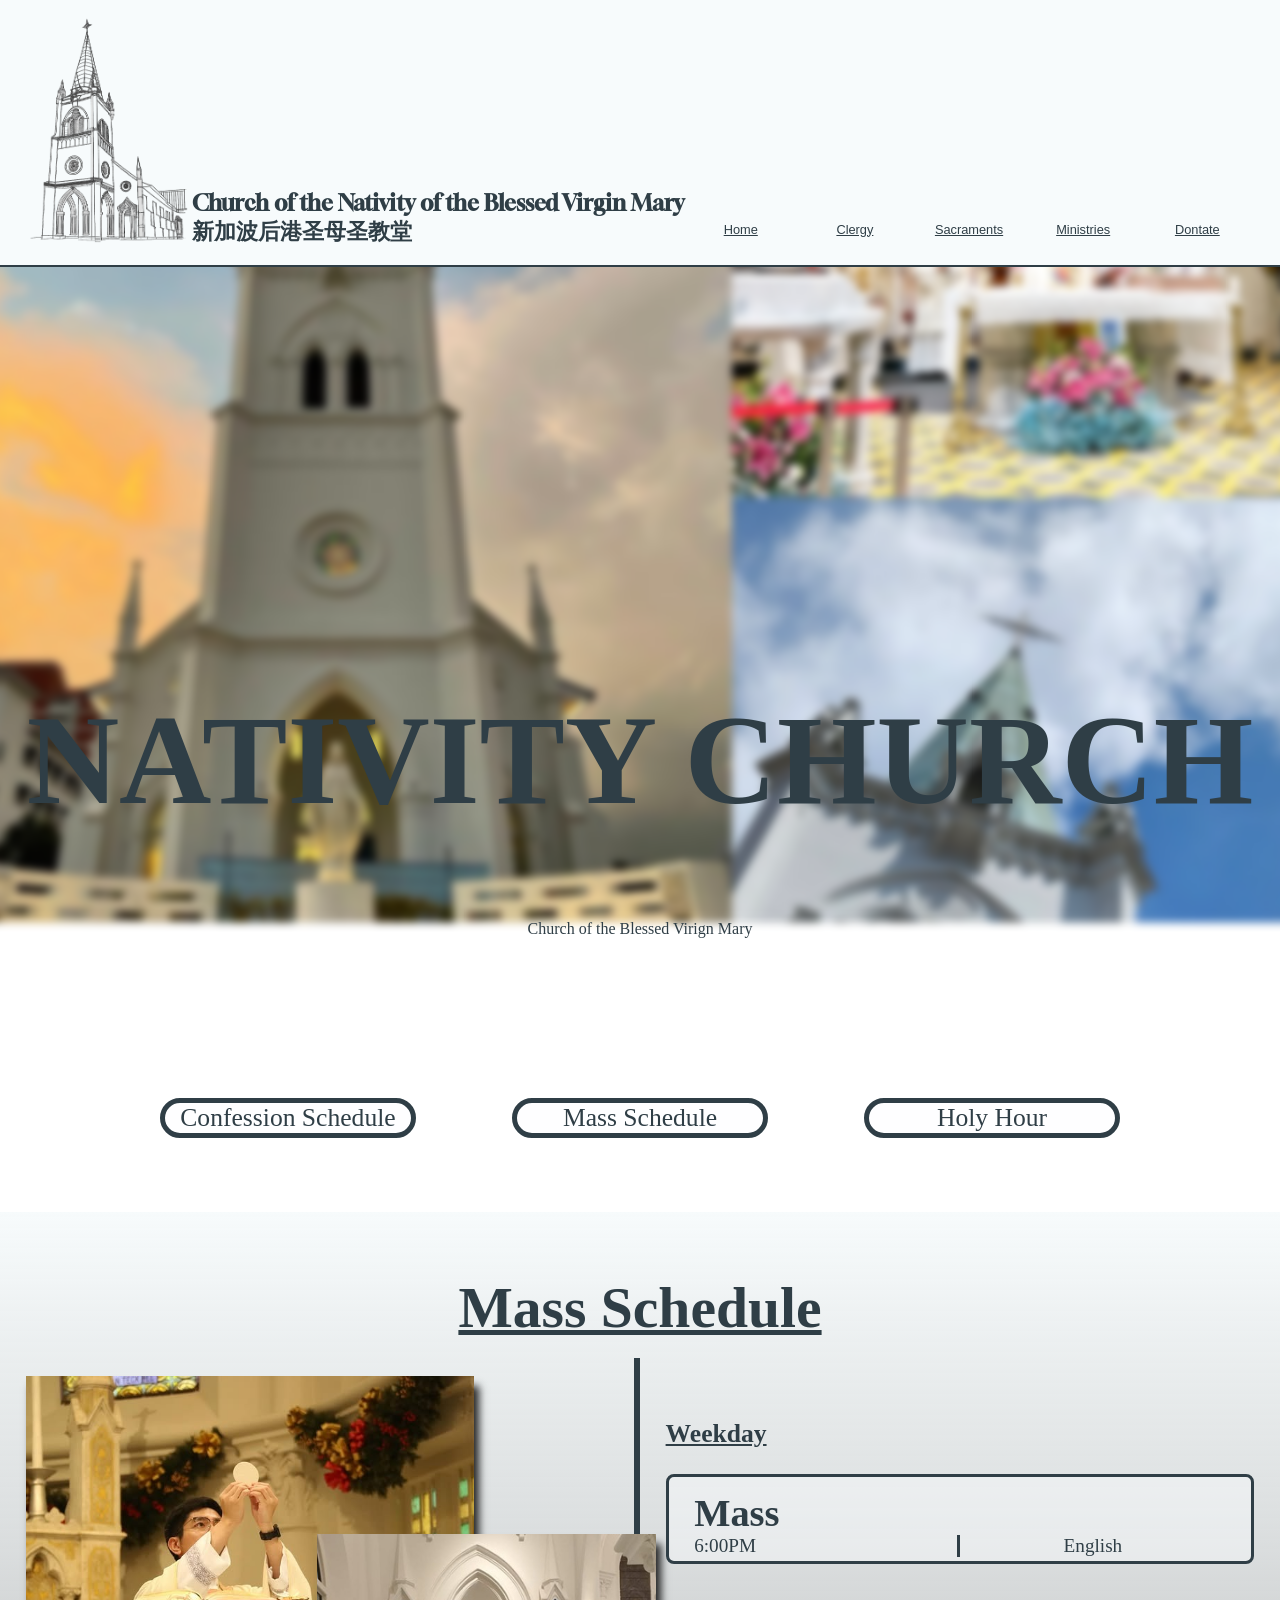
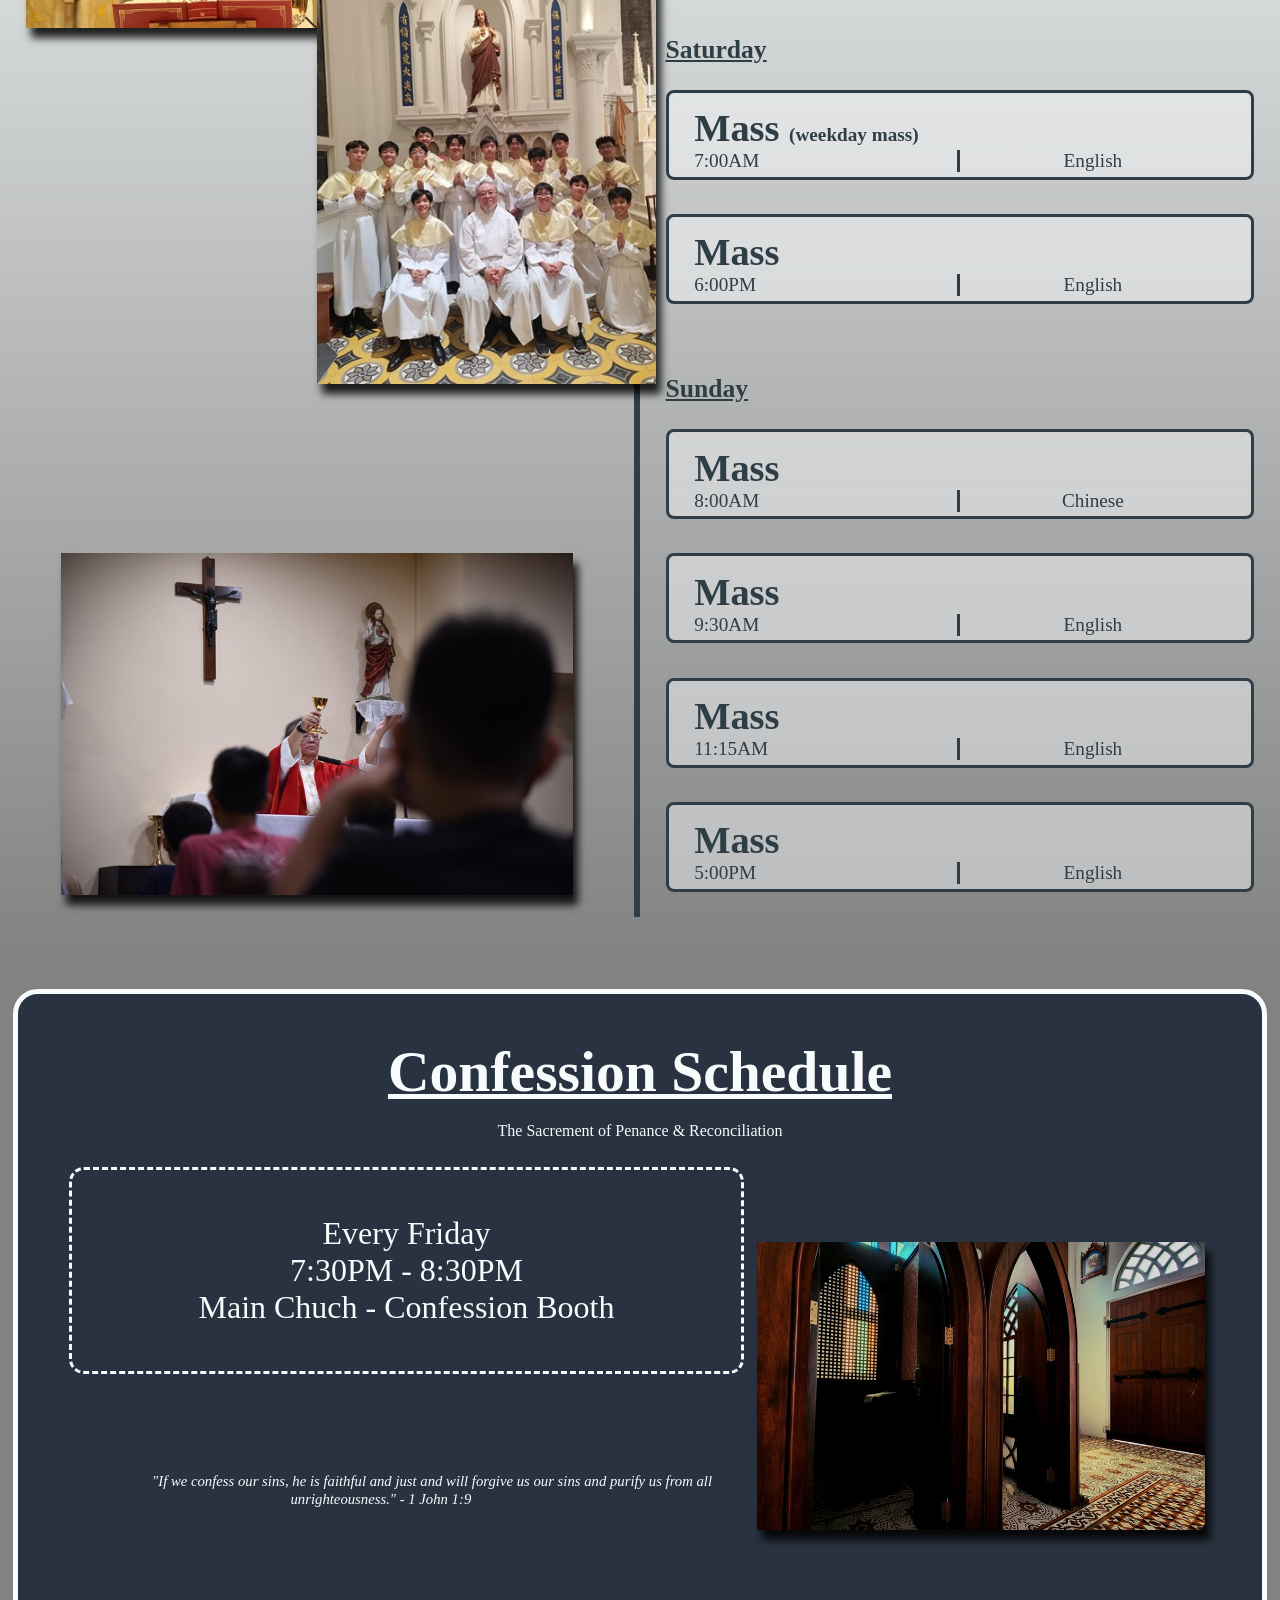
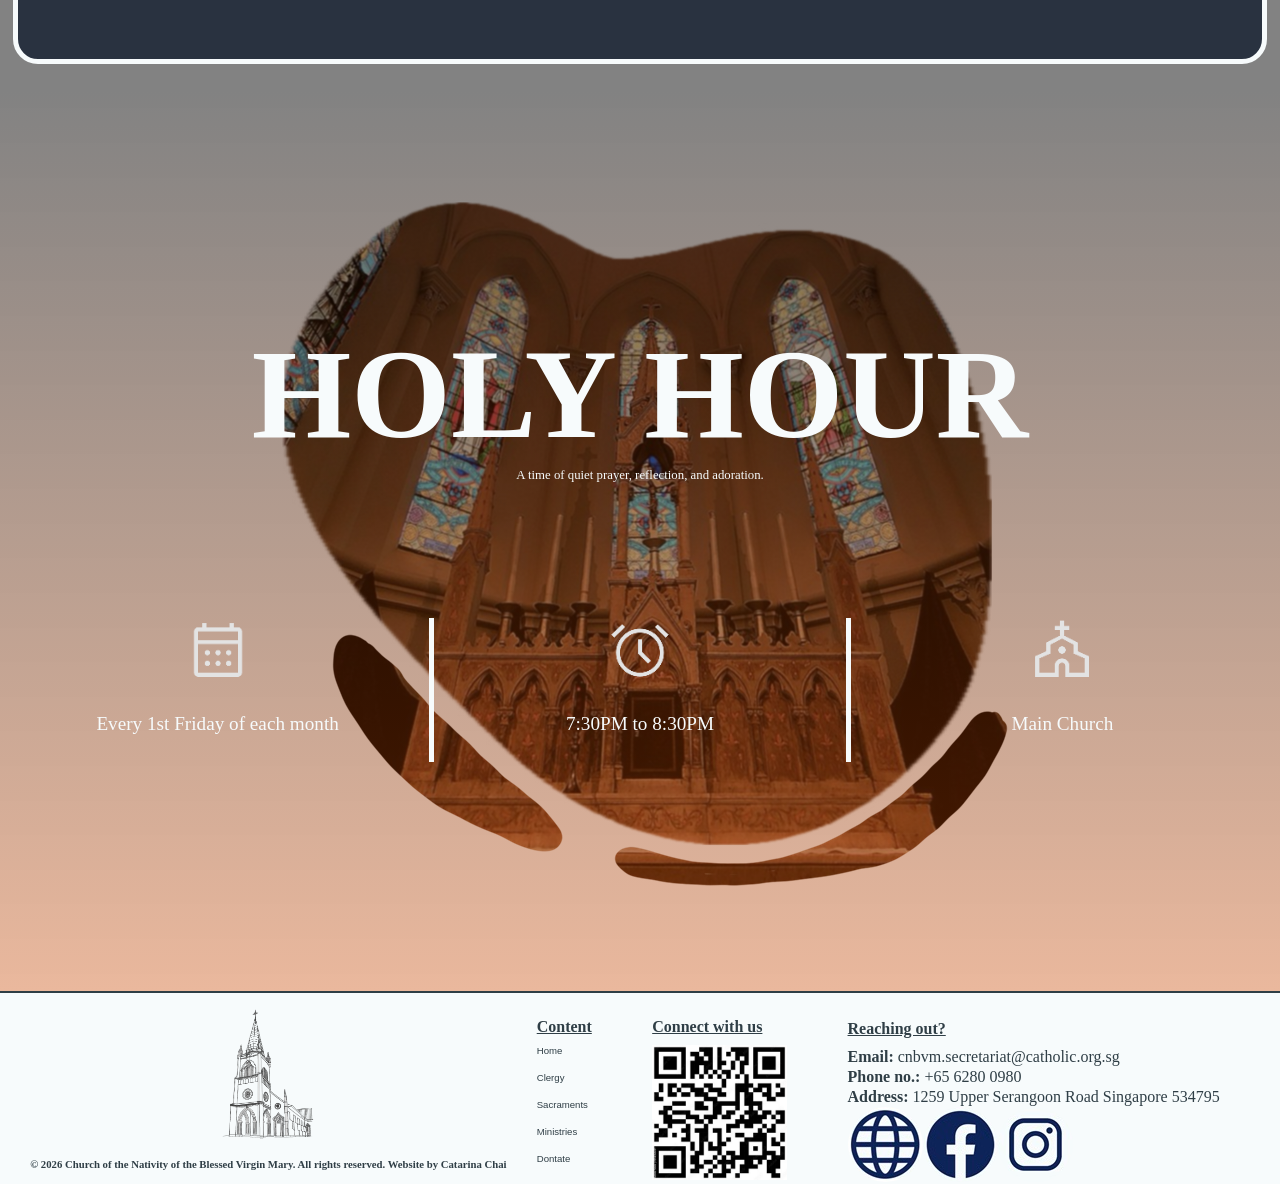
==== index.html @ 2f31486d "clergy halfway" ====
<!DOCTYPE html>
<html lang = "en">
    <head>
        <meta charset = "UTF-8">
        <meta name="viewport" content="width=device-width, intial-scale=1.0">
        <!-- the website title -->
        <title>Nativity Church</title>

        <!-- changing of website icon -->
        <link rel="icon" type="image/x-icon" href="logo/mother-mary-icon.png">

        <!-- link to external css file under css folder -->
        <link href="css/style.css" type="text/css" rel="stylesheet">

        <!-- link to external js file under js folder -->
        <script src="main.js" defer></script>
        <link rel="manifest" href="manifest.json">

        <!-- meta description -->
        <meta name="description" content="Church of the Nativity of the Blessed Virgin Mary - Information on Church Timing, Clergy, Sacrements, Ministry and more" />
    </head>

    <body class="indexpg">
        <!-- menue bar -->
        <header>
            <div id = "menu" class = "menuGrid">
                <!-- logo layout --> 
                <div>
                    <a href = "index.html">
                        <img src = "logo/nativityChurchLogo.png" alt = "logo">
                    </a>
                </div>
                <div>
                    <h1><b>
                        Church of the Nativity of the Blessed Virgin Mary</b>
                    </h1>
                    <h1><b>
                        新加波后港圣母圣教堂
                    </b></h1>
                </div>
                <!-- navigation -->
                <nav>
                    <button class = "homeBtn">
                        <a href='index.html'>Home</a>
                    </button>
                    <button class = "clergyBtn">
                        <a href='clergy.html'>Clergy</a>
                    </button>
                    <button class = "scaramentBtn">
                        <a href='scarament.html'>Sacraments</a>
                    </button>
                    <button class = "ministryBtn">
                        <a href='ministry.html'>Ministries</a>
                    </button>
                    <button class = "donateBtn">
                        <a href='donate.html'>Dontate</a>
                    </button>
                </nav>
        </header>

        <!-- content -->
        <main>
            <!-- home page -->
            <article id = "home">
                <div>
                    <h1>NATIVITY CHURCH</h1>
                    <!-- can put a short one liner here -->
                    <p>Church of the Blessed Virign Mary</p>
                    <div>
                        <a href="#confessionSch">Confession Schedule</a>
                        <a href="#massSchedule">Mass Schedule</a>
                        <a href="#holyHour">Holy Hour</a>
                    </div>
                </div>
                <!-- mass schedule -->
                <section id ="massSchedule">
                    <h1><u>Mass Schedule</u></h1>
                    <!-- images on the left -->
                    <div>
                        <div>
                            <img src="image/massSchedule_1.jpeg" alt="mass photo 1">    
                        </div>  
                        <div>
                            <img src="image/massSchedule_3.jpeg" alt="mass photo 2">    
                        </div>
                        <div>
                            <img src="image/massSchedule_2.jpeg" alt="mass photo 3">    
                        </div>
                    </div>
                    <!-- details -->
                    <div>
                        <!-- weekday detail -->
                        <h3><u>Weekday</u></h3>
                        <div id="mass">
                            <h4>Mass</h4>
                            <p>6:00PM</p>
                            <p>English</p>
                        </div>

                        <!-- satuday detail -->
                        <h3><u>Saturday</u></h3>
                        <div id="mass">
                            <h4>Mass <small> (weekday mass)</small></h4>
                            <p>7:00AM</p>
                            <p>English</p>
                        </div>
                        <div id="mass">
                            <h4>Mass</h4>
                            <p>6:00PM</p>
                            <p>English</p>
                        </div>

                        <!-- sunday detail -->                        
                        <h3><u>Sunday</u></h3>
                       <div id="mass">
                            <h4>Mass</h4>
                            <p>8:00AM</p>
                            <p>Chinese</p>
                        </div>
                        <div id="mass">
                            <h4>Mass</h4>
                            <p>9:30AM</p>
                            <p>English</p>
                        </div>
                        <div id="mass">
                            <h4>Mass</h4>
                            <p>11:15AM</p>
                            <p>English</p>
                        </div>
                        <div id="mass">
                            <h4>Mass</h4>
                            <p>5:00PM</p>
                            <p>English</p>
                        </div>
                    </div>
                </section>
                                
                <!-- confession schedule -->
                <section id = "confessionSch">
                    <div>
                        <!-- details on the left -->
                        <div>
                            <h1><u>Confession Schedule</u></h1>
                            <p>The Sacrement of Penance & Reconciliation</p>
                        </div>
                        <!-- img on the right -->
                        <div>
                            <div>
                                <p>Every Friday</p>
                                <p>7:30PM - 8:30PM</p>
                                <p>Main Chuch - Confession Booth</p>
                            </div>
                            <p><small><i>"If we confess our sins, he is faithful and just and will forgive us our sins and purify us from all unrighteousness." - 1 John 1:9</i></small></p>
                        </div>
                        <div>
                            <img src="image/confession_1.jpg" alt="image of the confession booth in the church">
                        </div>
                    </div>
                </section>

                <!-- holy hour -->
                <section id = "holyHour">
                    
                    <!-- details -->
                    <h1>HOLY HOUR</h1>
                    <p>A time of quiet prayer, reflection, and adoration.</p>
                    <div>
                        <div>
                            <img src="image/calender_icon.png" alt="calender_icon">  
                            <p>Every 1st Friday of each month</p>  
                        </div>
                        <div>
                            <img src="image/clock_icon.png" alt="clock_icon">  
                            <p>7:30PM to 8:30PM</p>
                        </div>
                        <div>
                            <img src="image/church_icon.png" alt="church_icon">  
                            <p>Main Church</p>
                        </div>
                    </div>
                    
                </section>

            </article>
        </main>


        <!-- Footer -->
        <footer>
            <div class="logo">
                <!-- nav for homescreen -->
                <button class="homeButton">
                    <img src="logo/nativityChurchLogo.png" alt="logo" title="logo">
                </button>
            </div>

            <!-- nav to other pg of the website -->
            <div>
                <h4><u>Content</u></h4>
                <nav>
                    <button class="homeBtn">Home</button>
                    <button class="clergyBtn">Clergy</button>
                    <button class="scaramentBtn">Sacraments</button>
                    <button class="ministryBtn">Ministries</button>
                    <button class="donateBtn">Dontate</button>
                </nav>
            </div>
        
            <!-- for the google form -->
            <div>
                <h4><u>Connect with us</u></h4>
                <img src="image/qrCode.jpg" alt="QR code to access website on mobile" title="qr code">
            </div>

            <div>
                <h4><u>Reaching out?</u></h4>
                <p><b>Email: </b>cnbvm.secretariat@catholic.org.sg</p>
                <p><b>Phone no.: </b>+65 6280 0980</p>
                <p><b>Address: </b>1259 Upper Serangoon Road Singapore 534795</p>
                <div>
                    <a href="https://mycatholic.sg/parish/nativityofblessedvirgin"
                    target="_blank" class="web Logo"></a>

                    <a href="https://www.facebook.com/ChurchOfTheNativityOfTheBlessedVirginMary/mentions/"
                    target="_blank" class="fb Logo"></a>

                    <a href="https://www.instagram.com/nativitychurchsg/"
                    target="_blank" class="ig Logo"></a>

                </div>
            </div>

            <h6>© 2026 Church of the Nativity of the Blessed Virgin Mary. All rights reserved. Website by Catarina Chai</h6>
        </footer>
    </body>
</html>
---- css/style.css ----
/*=======================
         fonts
=======================*/
/* place holder first */
@font-face {
    font-family: Gloock_Font;
    src: url("../font/Gloock-Regular.woff");
}

/*============================
        * & elements 
=============================*/
* {
    box-sizing: border-box;
    margin: 0px;
    padding: 0px;
    color: #2F3E46;
}

html{
    scroll-behavior: smooth;
}

/* make sure no horizontal over fill */
html, body{
    max-width: 100%;
}

body{
    background-color:transparent;
}

button{
    background-color: transparent;
    border:none;
}

img {
    box-shadow: 5px 10px 8px rgba(0, 0, 0, 0.85);
}

/* ======================
            menus
========================*/
.menuGrid{
    display: grid;
    grid-template-columns: repeat(2,auto) 3fr;
    max-height: min-content;
    padding: 2vh 2vw;
    background-color:#F7FBFC;
    border-bottom: 2px solid #2F3E46;
}

/* logo */
.menuGrid div:nth-child(1){
    display: flex;
    align-items: center;
    justify-content: space-evenly;
}

.menuGrid img{
    max-height: 25vh;
    width: auto;
    box-shadow: none;
}

/* name */
.menuGrid div:nth-child(2){
    display: flex;
    flex-direction: column;
    justify-content: flex-end   ;
}

.menuGrid div:nth-child(2)>*{
    text-align: left;
    font-size: 1.75vw;
    font-family: Gloock_Font;
}


/* nav bar */
.menuGrid nav{
    display: grid;
    grid-template-columns: repeat(5,1fr);
    align-items: end;
}

.menuGrid>nav>button{
    min-height: 4vh;
    width: auto;
}

.menuGrid>nav>button>a{
    font-size:1vw;
}

/* ======================
            HOME
========================*/

body.indexpg::before{
    content: "";
    position: fixed;
    inset: 0;

    background-image: url('../image/background.jpg');
    background-size: cover;
    background-attachment: fixed;
    background-repeat: no-repeat;
    background-position: center;

    filter: blur(4px);
    transform: scale(1.05);
    z-index: -1;
}

main{
    min-height: 100vh;
    background-color: transparent;
}

/*============================
            FOOTER  
=============================*/
footer {
    border-top: 2px solid #2F3E46;
    background-color: #F7FBFC;
    display: grid;
    grid-template-columns: repeat(4, auto);
    grid-template-rows: repeat(2, auto);
    max-width: 100vw;
    padding-top: 1rem;
}
footer img{
    border:none;
    box-shadow: none;
    border-radius: 0;
}

/* specific grid pos */
footer>div:nth-of-type(2) {
    grid-column: 2;
    grid-row: 1/span 2;
    text-align: left;
}

footer>div:nth-of-type(3) {
    grid-column: 3;
    grid-row: 1/span 2;
    text-align: left;
}

footer>div:nth-of-type(4) {
    grid-column: 4;
    grid-row: 1/span 2;
    text-align: left;
    display: flex;
    flex-direction: column;
    justify-content: space-evenly;
}
footer>div:nth-of-type(4)>div{
    display: flex;
    justify-content:flex-start;
}

footer>div:nth-of-type(3)>img {
    height: 15vh;
    width: auto;
}

footer>h6 {
    grid-row: 2;
    grid-column: 1;
    justify-self: center;
}

footer>.logo {
    grid-column: 1;
    grid-row: 1;
    justify-self: center;
}

footer img {
    width: 7.5vw;
}

footer nav {
    display: grid;
    grid-template-rows: repeat(5, auto);
    row-gap: 1rem;
}

footer button {
    text-align: left;
    font-size: 0.75vw;
    border: none;
    color: #2F3E46;
}

/* nav for diff page of the website*/
footer button:nth-of-type(1) {
    grid-row: 1;
}

footer button:nth-of-type(2) {
    grid-row: 2;
}

footer button:nth-of-type(3) {
    grid-row: 3;
}

footer>div>h4{
    padding: 1vh 0vw;
    font-size: 1.25vw;
}


/* ======================
         ccs tile
========================*/
.Logo {
    width: 75px;
    height: 75px;
    background-image: url('../image/socialSprites.jpg');
    background-repeat: no-repeat;
    display: inline-block;
    text-decoration: none;
    border-radius: 50%;
}

.web {
    background-position: 0 0;
}

.fb {
    background-position: -75px 0;
}

.ig {
    background-position: -150px 0;
}


/* ======================
        home article
========================*/
#home {
    background-color: transparent;
    display: grid;
    grid-template-rows: repeat(3, auto);
    gap: 0%;
}

#home>div:nth-child(1){
    min-height: 105vh;
    display: grid;
    grid-template-rows: 3fr 1fr 1fr;
    text-align: center;
    place-items: center;
}

#home>div:nth-child(1)>h1{
    text-align: center;
    align-self: self-end;
    font-size: 10vw;
}

#home>div:nth-child(1)>div{
    display: flex;
    flex-direction: row;
    justify-content: space-evenly;
    max-width: 100vw;
    min-width: 90vw;
}
#home>div:nth-child(1) a{
    font-size: 2vw;
    border:solid 5px #2F3E46;
    border-radius: 3vw;
    min-width: 20vw;
    text-decoration: none;
    background-color: #f8fafc2e;
}


#massSchedule h1, #holyHour h1, #confessionSch h1{
    grid-row: 1;
    grid-column: 1/span 2;
    text-align: center;
    max-height: fit-content;
    font-size: 4.5vw;
    padding: 2vh 2vw;
}
/* ======================
         mass schedule
========================*/
#massSchedule{
    display: grid;
    grid-template-columns: 3fr 3fr;
    grid-template-rows: min-content auto;
    min-height:150vh;
    /* background-color: #F8FAFC; */
    background-image: linear-gradient(to top,  rgba(0, 0, 0, 0.489), #F7FBFC);

    max-width: 100vw;
    padding: 5vh 0vw;
}


#massSchedule>div:nth-of-type(1){
    grid-row: 2;
    grid-column: 1;
    display: grid;
    grid-template-columns: repeat(4,1fr);
    grid-template-rows: repeat(3,auto);
    padding: 2vh 2vw;
    row-gap: 5vh;
    border-right: 6px solid #2F3E46;
}
/* images */
#massSchedule>div:nth-of-type(1)>div:nth-child(1){
    grid-row: 1/span 2;
    grid-column: 1/span 2;
}

#massSchedule>div:nth-of-type(1)>div:nth-child(2){
    grid-row: 1 / span 2;
    grid-column: 3 / span 2;
    align-self: center;
}
#massSchedule>div:nth-of-type(1)>div:nth-child(3){
    grid-row:2/span 2 ;
    grid-column: 1/span 4;
    align-self:self-end;
    justify-self: center;
}

#massSchedule>div:nth-of-type(1)>div:nth-child(1)>img{
    max-width: 35vw;
    height: auto;
}

#massSchedule>div:nth-of-type(1)>div:nth-child(2)>img{
    max-height: 50vh;
}
#massSchedule>div:nth-of-type(1)>div:nth-child(3)>img{
    max-width: 40vw;
}

/* details */
#massSchedule>div:nth-of-type(2){
    grid-row: 2;
    grid-column: 2;
    padding: 0vh 2vw;
    display: flex;
    flex-direction: column;
    justify-content: space-evenly;
}

#massSchedule h3{
    font-size: 2vw;
    padding-top: 5vh;
}

#massSchedule p{
    font-size: 1.5vw;
}

#massSchedule #mass{
    display: grid;
    grid-template-columns: repeat(2,1fr);
    grid-template-rows: min-content min-content;
    border:3px solid #2F3E46;
    border-radius: 8px;
    padding:0.5vh 2vw;
    min-height:10vh;
    align-content: end;
    margin:1vh 0vw;
    background-color: #f8fafc78;

}

#massSchedule #mass>p:nth-of-type(1){
    grid-column: 1;
    grid-row: 2;
    border-right: 3px solid #2F3E46;
}

#massSchedule #mass>p:nth-of-type(2){
    grid-column: 2;
    grid-row: 2;
    text-align: center;
}

#massSchedule #mass>p:nth-of-type(3){
    grid-column: 3;
    grid-row: 2;
    text-align: center;
}

#massSchedule #mass>h4{
    grid-column: 1/span 3;
    grid-row: 1;
    font-size: 3vw;
    align-self: end;
}
#massSchedule #mass>h4>small{
    font-size: 1.5vw;
    color: #2F3E46;
    text-decoration: none;
}


/* ======================
    confession schedule
========================*/
#confessionSch{
    min-height: 50vh;
    background-color:   rgba(0, 0, 0, 0.489);
    display: flex;
    justify-content: center;
    padding: 3vh 1vw;
}
#confessionSch>div{
    background-color: #192434d8;
    border-radius: 25px;
    min-height: 75vh;
    padding:3vh 3vw;
    display: grid;
    grid-template-rows: min-content auto;
    grid-template-columns: 3fr 2fr;
    border:5px solid #F7FBFC
}

#confessionSch>div>div:nth-of-type(2) *{
    text-align: center;
    padding: 0vh 2vw;
    color: #F7FBFC;
}
#confessionSch h1>u, #confessionSch p{
    color: #F7FBFC;
}
#confessionSch img{
    max-width: 35vw;
    width: 100%;
    height: auto;
    display: block;
}

#confessionSch>div>div:nth-of-type(1){
    grid-column: 1/span 2;
    grid-row: 1;
    align-items: center;
    text-align: center  ;
}
#confessionSch>div>div:nth-of-type(3){
    align-items: center;
    display: grid;
}

#confessionSch>div>div:nth-of-type(2){
    padding: 3vh 1vw;
    display: flex;
    flex-direction: column;
}

#confessionSch>div>div:nth-of-type(2)>div{
    border:3px dashed #F7FBFC;
    padding:5vh 0vw;
    border-radius: 15px;
}

/* the details of the confession schedule */
#confessionSch>div>div:nth-of-type(2)>div>p{
    font-size: 2.5vw;
}
/* the details of the confession schedule */
#confessionSch>div i{
    font-size: 1.15vw;
}

#confessionSch>div>div:nth-of-type(2)>p{
    align-self: center;
    margin-top: auto;
    margin-bottom: auto;
}

/* ======================
        holy hour
========================*/
#holyHour{

    background-image: 
        linear-gradient(to bottom, rgba(0, 0, 0, 0.489), #c9480263),
        url('../image/church_3.png');

    min-height:100vh;

    background-position: center;
    background-repeat: no-repeat;

    display: flex;
    flex-direction: column;   /* stack vertically */
    justify-content: center;  /* center vertically */
    align-items: center; 
}

#holyHour *{
    color: #F7FBFC;
    text-align: center;
}

#holyHour>h1{
    font-size: 10vw;
    padding: 0%;
}

#holyHour>p:nth-of-type(1){
    font-size: 1vw;
}

#holyHour>div{
    padding-top: 15vh;
    display: grid;
    grid-template-columns: repeat(3,1fr);
    width: 99vw;
}

#holyHour>div img{
    width: 5vw;
    box-shadow: none;
}

#holyHour>div>div:nth-of-type(2){
    border-left: 5px solid #F7FBFC;
    border-right: 5px solid #F7FBFC;
}

#holyHour>div p{
    font-size: 1.5vw;
    padding: 3vh;
}

/*============================
            clergy  
=============================*/

#mainParish{
    background-color: #192434;
    display: grid;
    grid-template-columns: 1fr 1fr;
    min-height: 105vh;
    padding: 5vh 2vw;
    column-gap: 3vw;
    background-image: url('../image/father_kenson.png');
    background-position: 10% center;
    background-repeat: no-repeat;
    min-height: 105vh;
    background-size: 40vw auto;
}

#mainParish *{
    color: #F7FBFC;
}

#mainParish>div{
    grid-column: 2;
    display: flex;
    flex-direction: column;
}

#mainParish h1{
    font-size: 10vw;
    border-bottom: 5px solid #F7FBFC;
}

#mainParish h2{
    padding-top: 10vh;
    padding-bottom: 2.5vh;
    font-size: 3vw;
}

#mainParish p{
    padding-top: 0.5vh;
    font-size: 1.25vw;
}

#otherParishPriests{
    background-color: #d6e6f6;
    min-width: 95vw;
    display: flex;
    justify-content: space-evenly;
    padding: 3vw 5vh;
}

#priest{
    min-height: 75vh;
    display: flex;
    flex-direction: column;
    row-gap: 1vh;
}

#priest img{
    box-shadow: none;
    max-width: 25vw;
}

#priest>p, #priest>h3{
    text-align: left;
}

#priest>h3{
    padding-top: 2.5vh 0vw;
    font-size: 2vw;
}

#priest>div>p{
    border:3px solid #192434;
    min-height: 5vh;
    padding:1vh 1vw;
}

#priest>div{
    display: flex;
    flex-direction: column;
    row-gap: 0.5vh;
}


#horizontalGallery{
    min-height: 35vh;
    background-color: #192434;
    color: #F7FBFC;
}
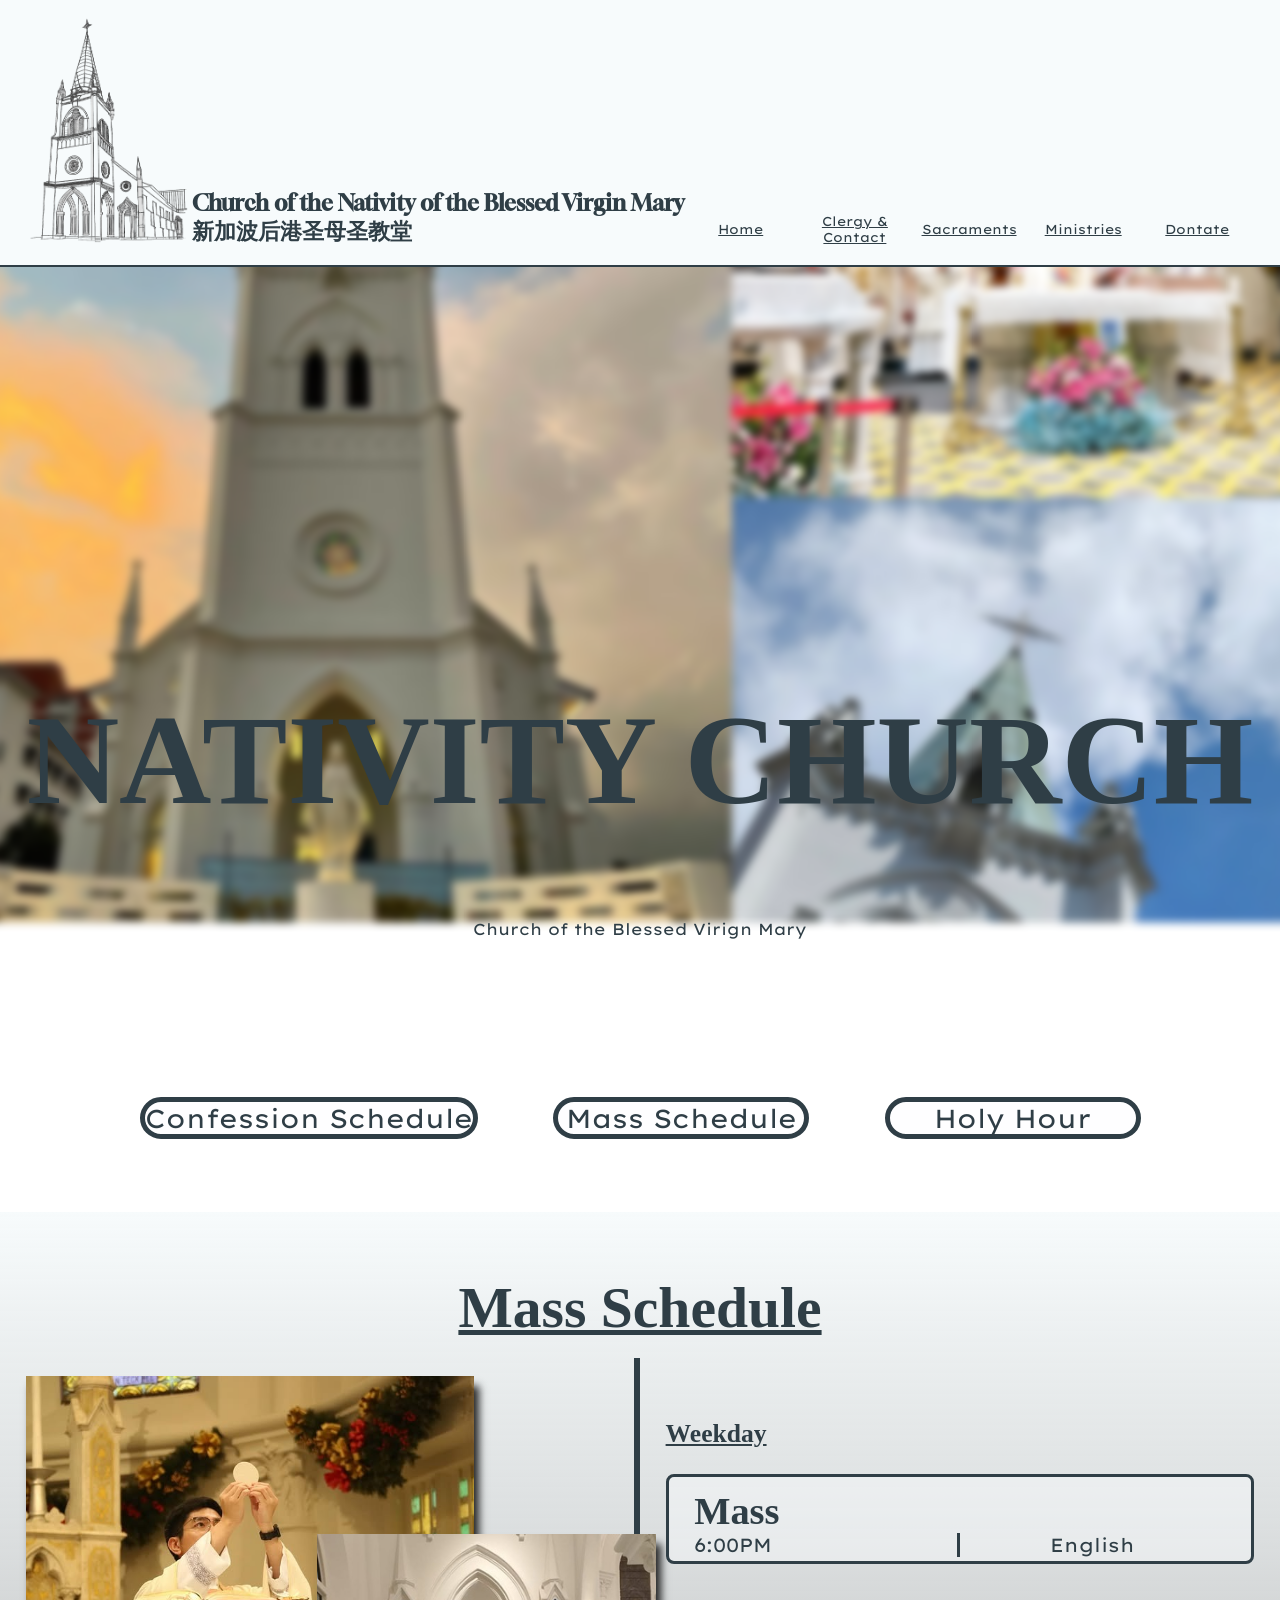
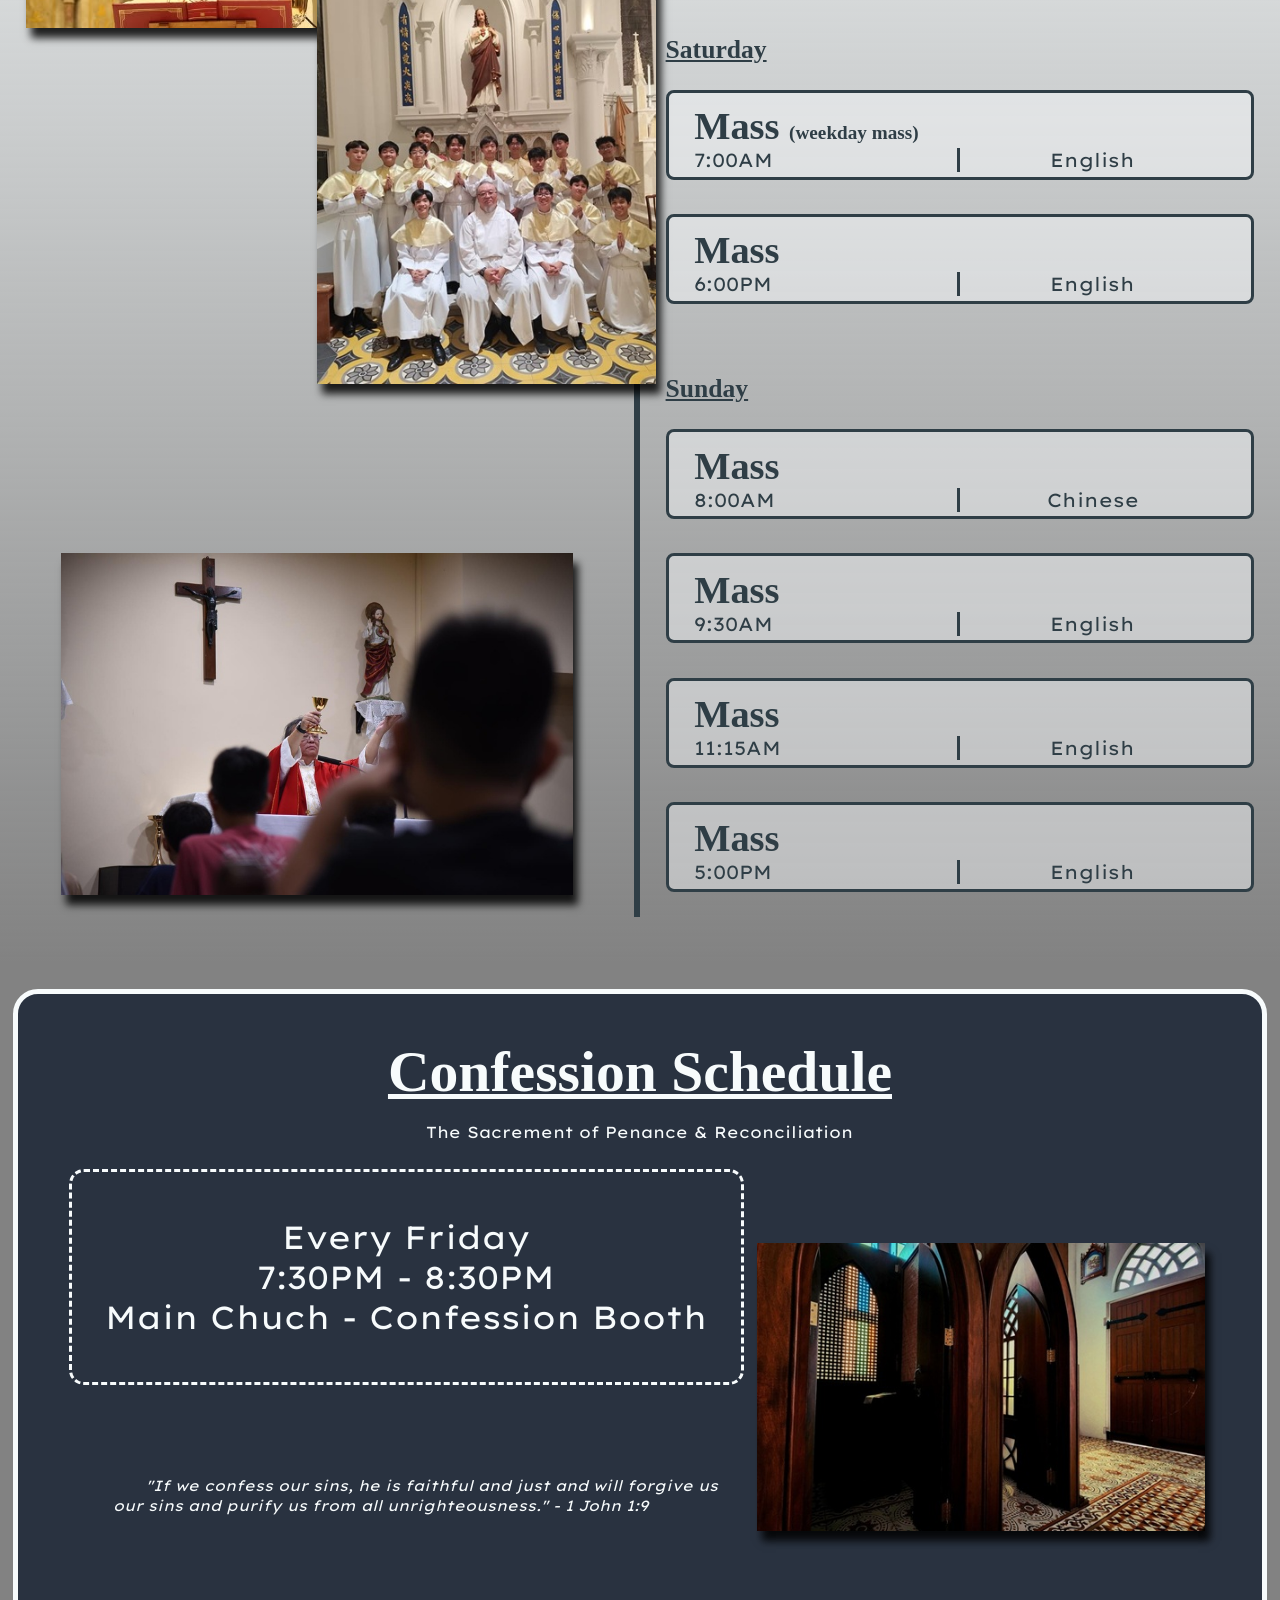
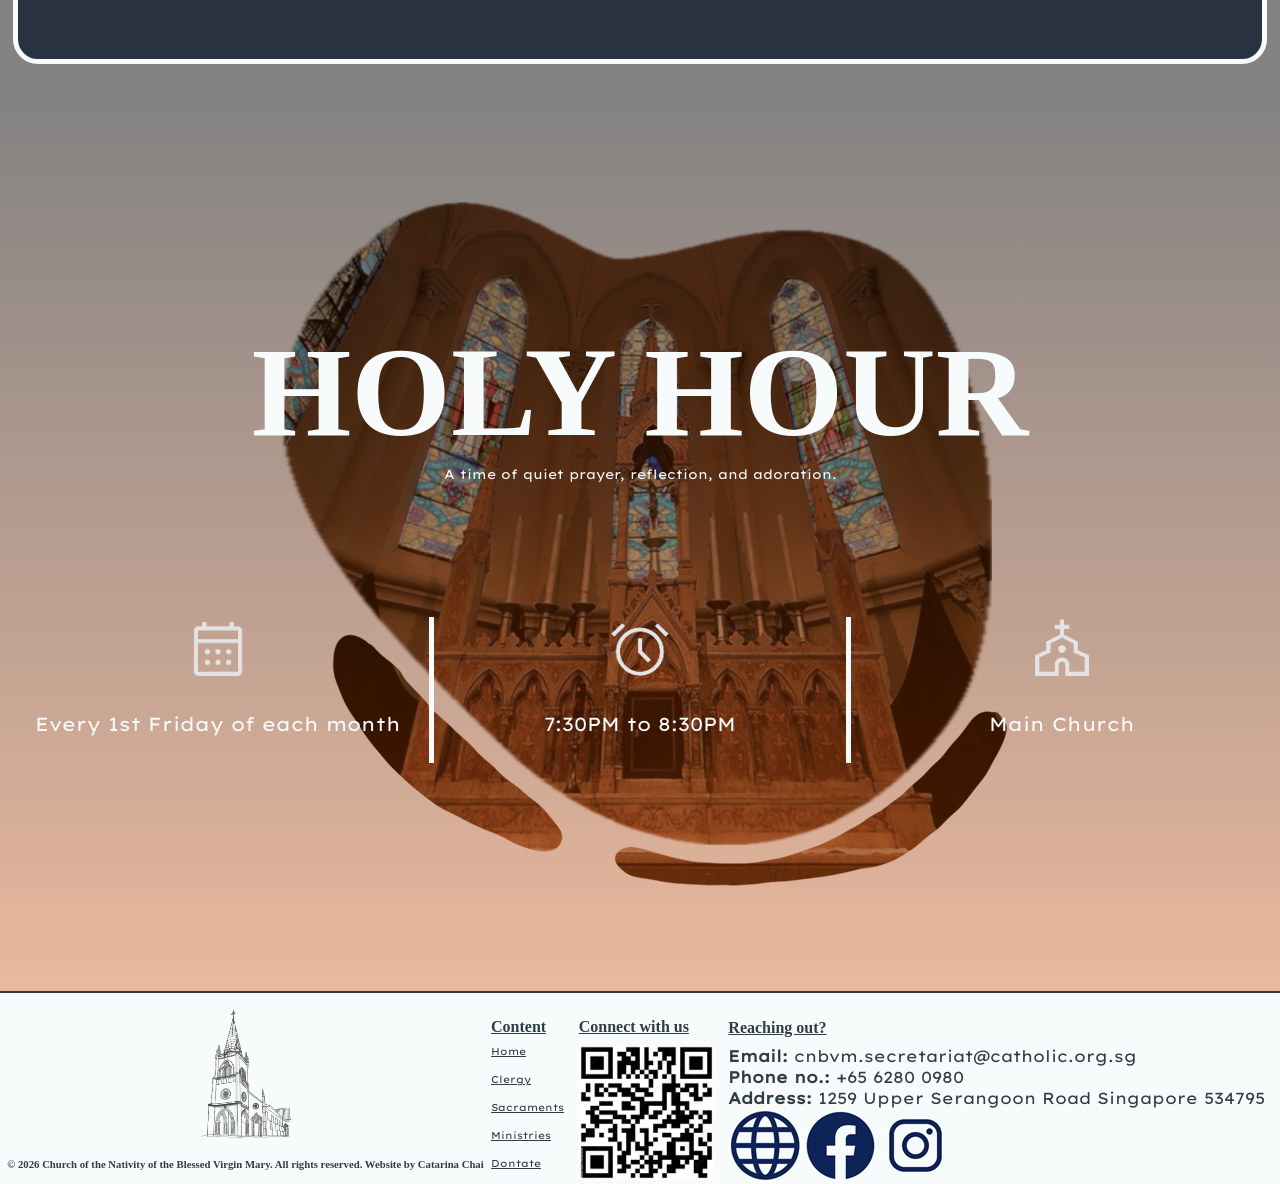
==== commit 510c2c16: "fix spelling mistakessssssssss" ====
--- a/index.html
+++ b/index.html
@@ -44,7 +44,7 @@
                         <a href='index.html'>Home</a>
                     </button>
                     <button class = "clergyBtn">
-                        <a href='clergy.html'>Clergy</a>
+                        <a href='clergy.html'>Clergy & Contact</a>
                     </button>
                     <button class = "scaramentBtn">
                         <a href='scarament.html'>Sacraments</a>
@@ -198,11 +198,11 @@
             <div>
                 <h4><u>Content</u></h4>
                 <nav>
-                    <button class="homeBtn">Home</button>
-                    <button class="clergyBtn">Clergy</button>
-                    <button class="scaramentBtn">Sacraments</button>
-                    <button class="ministryBtn">Ministries</button>
-                    <button class="donateBtn">Dontate</button>
+                    <button class="index"><a href='index.html'>Home</a></button>
+                    <button class="clergyBtn"><a href = 'clergy.html'>Clergy</a></button>
+                    <button class="scaramentBtn"><a href = 'scarament.html'>Sacraments</a></button>
+                    <button class="ministryBtn"><a href = 'ministry.html'>Ministries</a></button>
+                    <button class="donateBtn"><a href = 'donate.html'>Dontate</a></button>
                 </nav>
             </div>
         
--- a/css/style.css
+++ b/css/style.css
@@ -5,6 +5,11 @@
 @font-face {
     font-family: Gloock_Font;
     src: url("../font/Gloock-Regular.woff");
+}
+
+@font-face {
+    font-family:LexendExa_Font;
+    src: url("../font/LexendExa-VariableFont_wght.woff");
 }
 
 /*============================
@@ -37,6 +42,10 @@
 
 img {
     box-shadow: 5px 10px 8px rgba(0, 0, 0, 0.85);
+}
+
+p, a{
+    font-family: LexendExa_Font;
 }
 
 /* ======================
@@ -559,7 +568,7 @@
     background-size: 40vw auto;
 }
 
-#mainParish *{
+#mainParish *, #priest *{
     color: #F7FBFC;
 }
 
@@ -586,11 +595,15 @@
 }
 
 #otherParishPriests{
-    background-color: #d6e6f6;
+    background-color: #192434;
     min-width: 95vw;
     display: flex;
     justify-content: space-evenly;
     padding: 3vw 5vh;
+    background-image: url('../image/slanted-background.png');
+    background-position: center -10%;
+    background-repeat: no-repeat;
+    background-size: 100%;
 }
 
 #priest{
@@ -615,7 +628,7 @@
 }
 
 #priest>div>p{
-    border:3px solid #192434;
+    border:3px solid #F7FBFC;
     min-height: 5vh;
     padding:1vh 1vw;
 }
@@ -627,8 +640,70 @@
 }
 
 
-#horizontalGallery{
-    min-height: 35vh;
+#horizontalGallery {
     background-color: #192434;
     color: #F7FBFC;
+    border-top: 3px solid #F7FBFC;
+}
+
+.scrollable-Horizontal {
+    width: 100%;
+    overflow: hidden;
+}
+
+.timeline_H {
+    display: flex;
+    width: max-content;
+}
+
+.scrollable-Horizontal img {
+    height: 30vh;
+    display: block;
+    flex-shrink: 0;
+}
+
+
+/*============================
+            sacrament  
+=============================*/
+.sacramentMenue{
+    display: grid;
+    min-height: 105vh;
+    background: linear-gradient(rgba(255, 232, 167, 0.45), rgba(255, 199, 167, 0.45)),
+    url('../image/baby-baptisim.jpg');
+    background-size: inherit;
+    background-position: center center;
+    grid-template-rows: repeat(3,auto);
+}
+.sacramentMenue *{
+    text-align: center;
+}
+
+.sacramentMenue h1{
+    font-size: 12.5vw;
+    align-self: flex-end;
+}
+
+.sacramentMenue p{
+    padding:1vh;
+    font-size:1.5vw;
+}
+
+.sacramentMenue>div{
+    display: grid;
+    grid-template-columns: 1fr;
+    grid-template-rows: repeat(2,1fr);
+    padding: 1vw 1vh;
+}
+
+.sacramentMenue>div>div:nth-of-type(1), .sacramentMenue>div>div:nth-of-type(2){
+    display: flex;
+    justify-content: space-evenly;
+}
+
+.sacramentMenue a{
+    font-size: 2.5vw;
+    text-decoration: none;
+    width: 30vw;
+    align-self: center;
 }
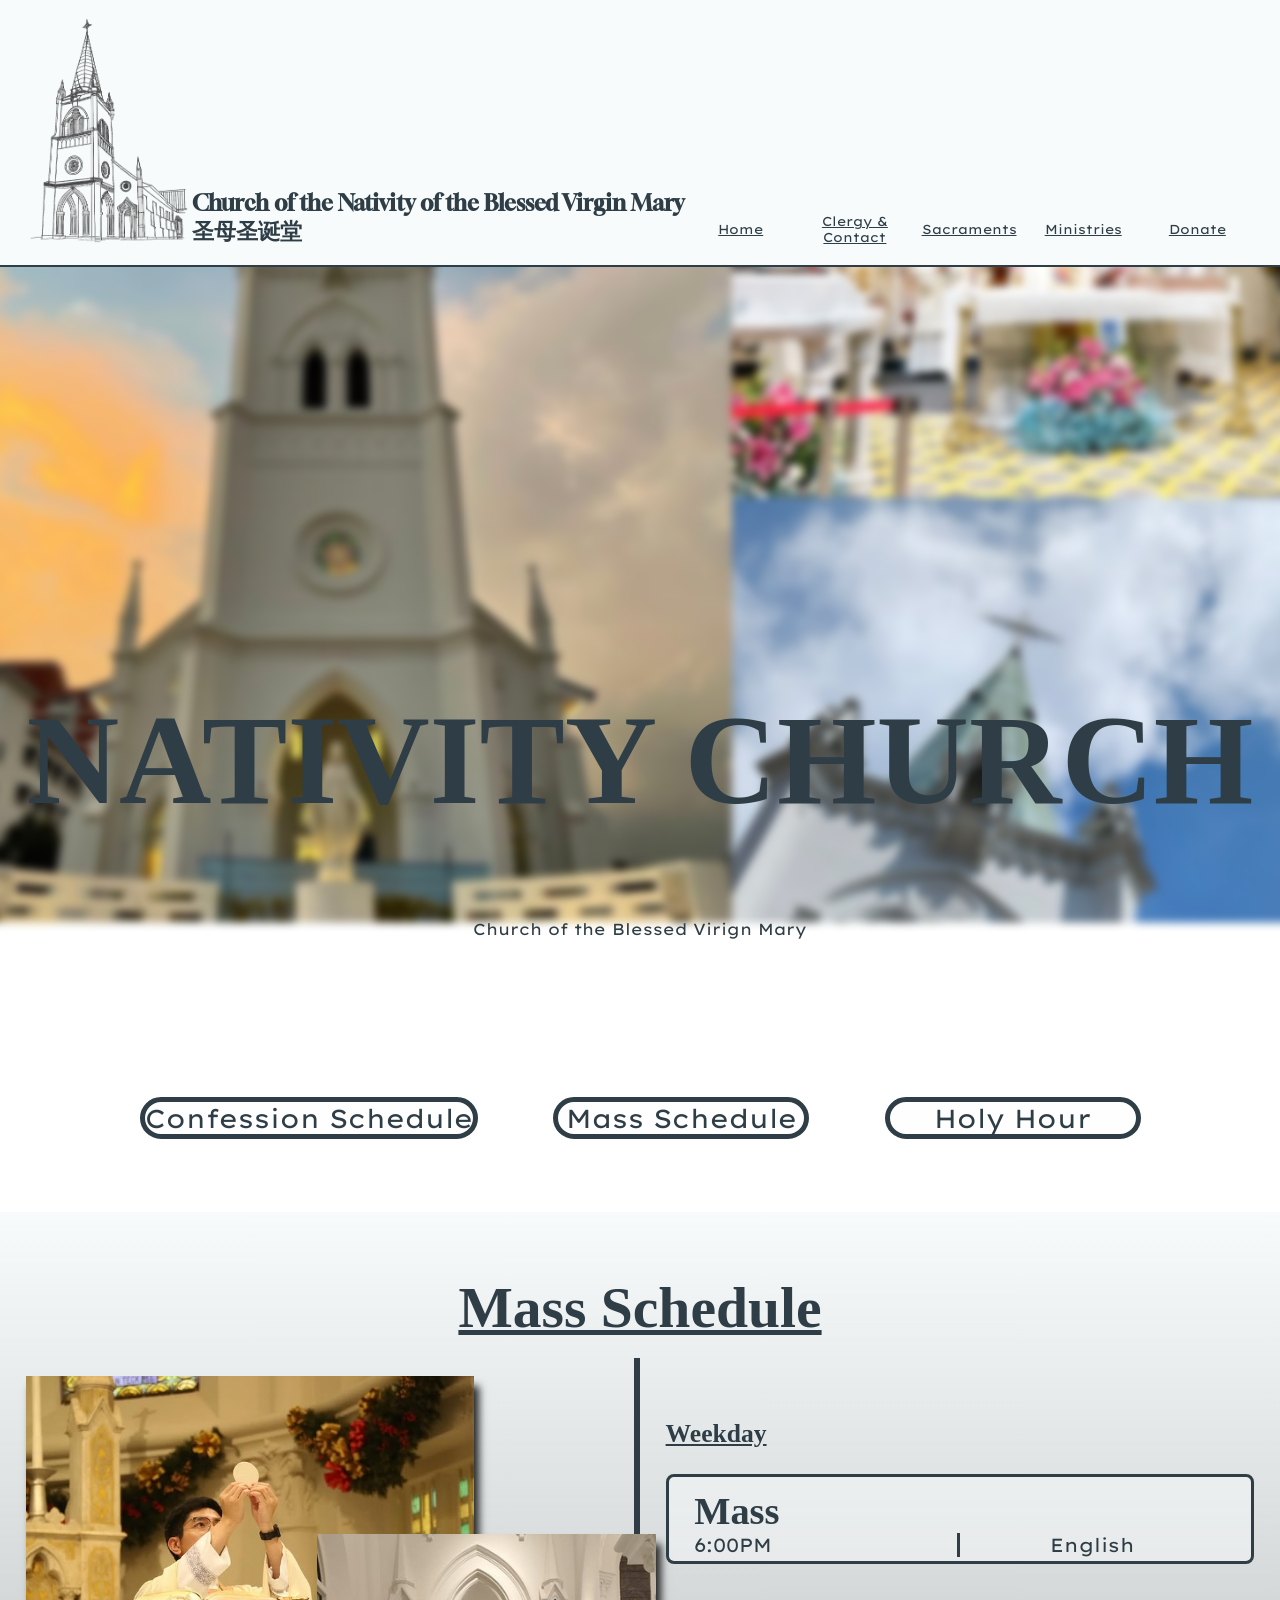
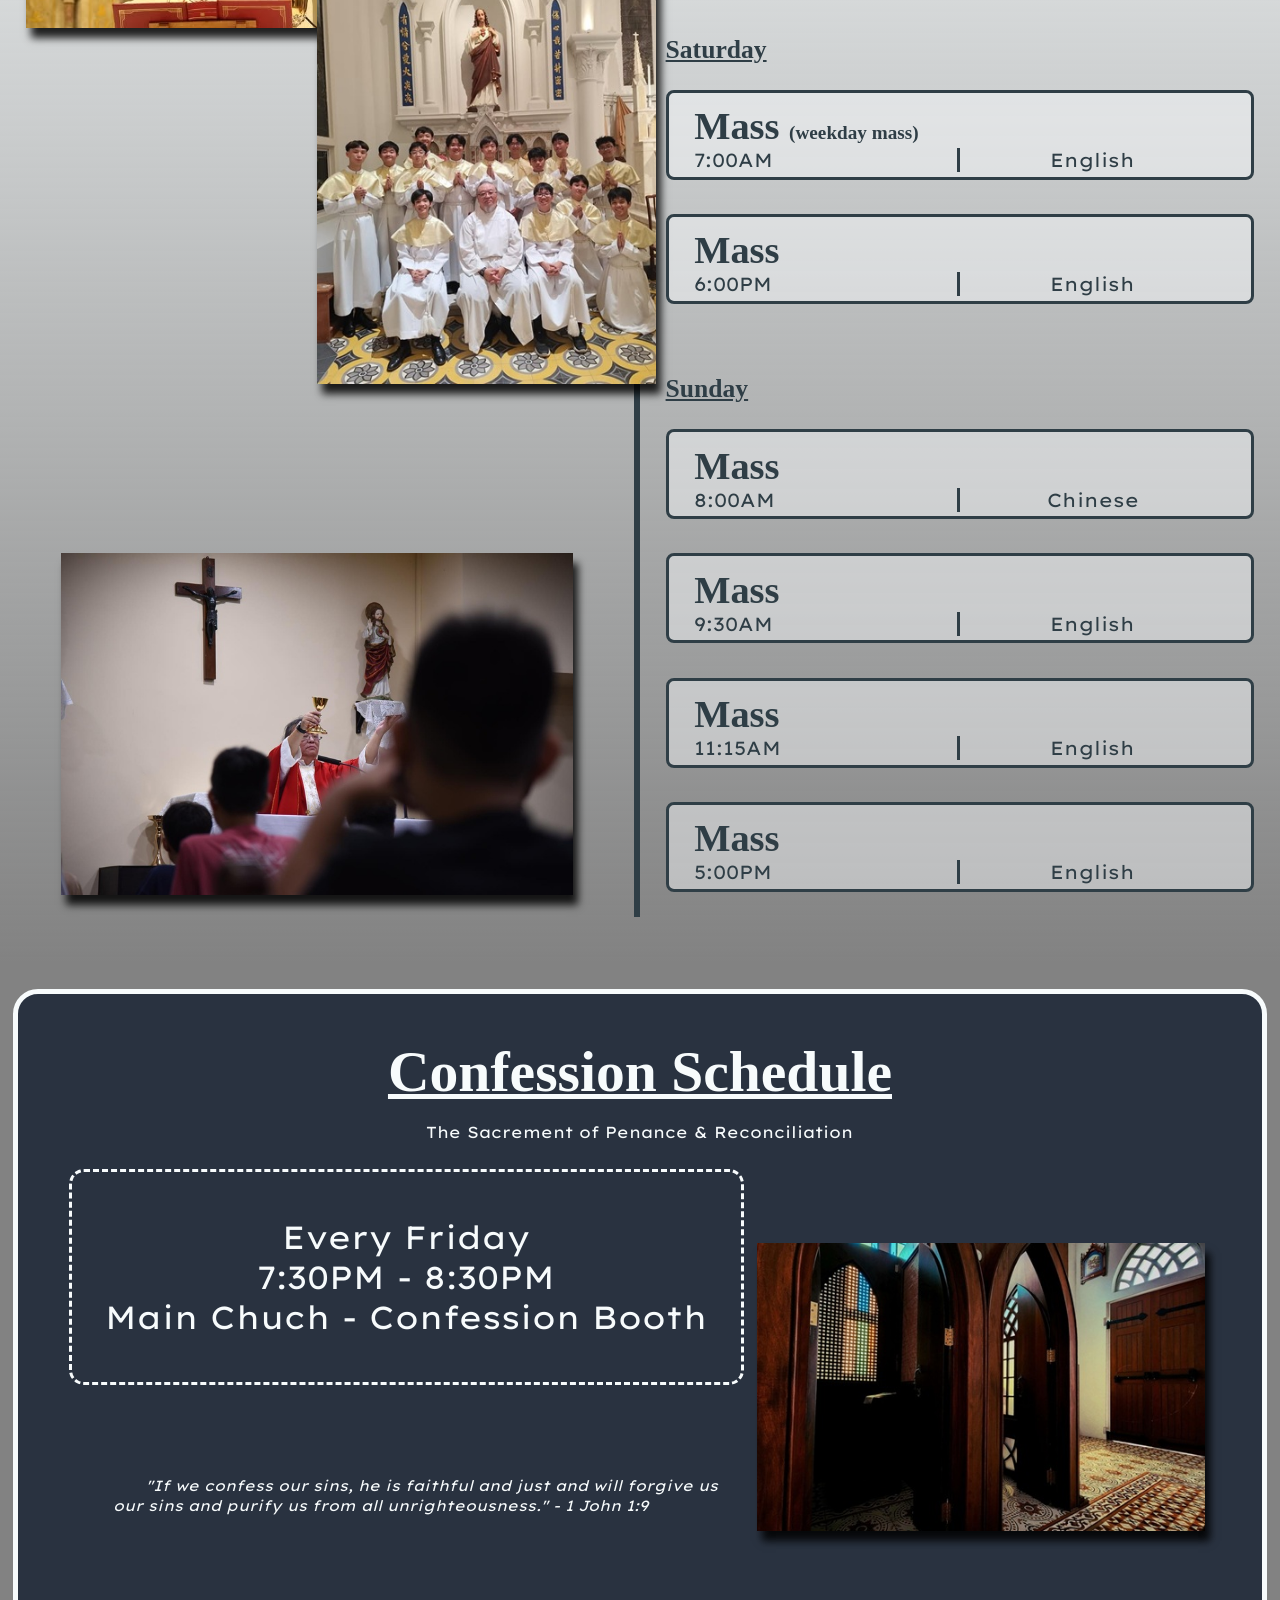
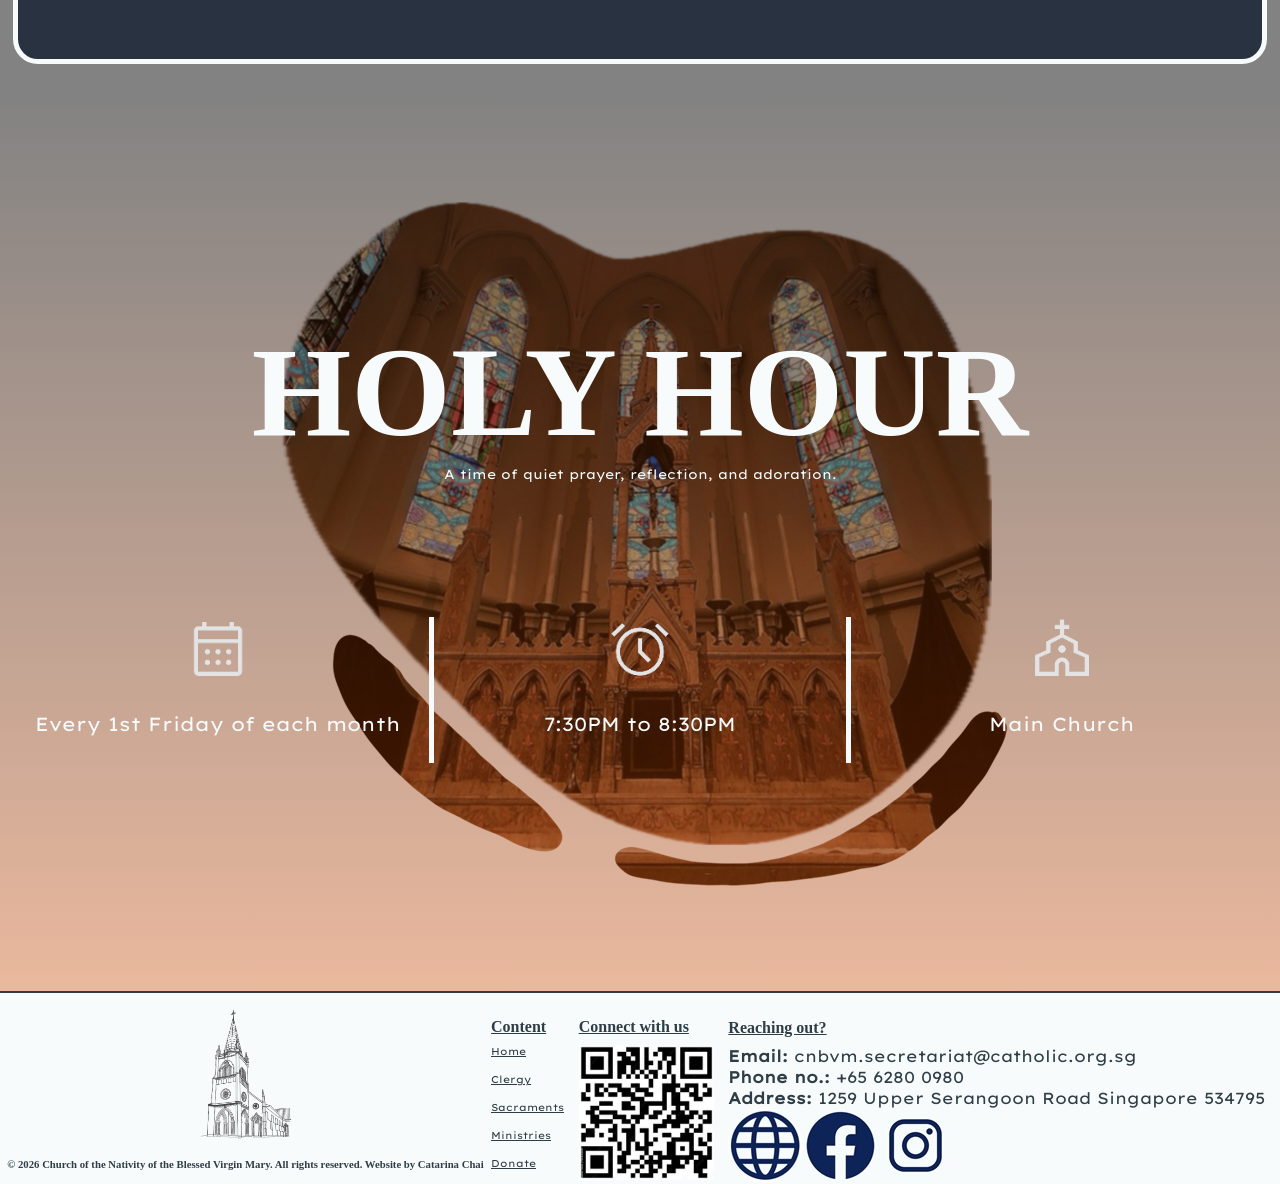
==== commit bef0a720: "。" ====
--- a/index.html
+++ b/index.html
@@ -35,7 +35,7 @@
                         Church of the Nativity of the Blessed Virgin Mary</b>
                     </h1>
                     <h1><b>
-                        新加波后港圣母圣教堂
+                        圣母圣诞堂
                     </b></h1>
                 </div>
                 <!-- navigation -->
@@ -53,7 +53,7 @@
                         <a href='ministry.html'>Ministries</a>
                     </button>
                     <button class = "donateBtn">
-                        <a href='donate.html'>Dontate</a>
+                        <a href='donate.html'>Donate</a>
                     </button>
                 </nav>
         </header>
@@ -202,7 +202,7 @@
                     <button class="clergyBtn"><a href = 'clergy.html'>Clergy</a></button>
                     <button class="scaramentBtn"><a href = 'scarament.html'>Sacraments</a></button>
                     <button class="ministryBtn"><a href = 'ministry.html'>Ministries</a></button>
-                    <button class="donateBtn"><a href = 'donate.html'>Dontate</a></button>
+                    <button class="donateBtn"><a href = 'donate.html'>Donate</a></button>
                 </nav>
             </div>
         
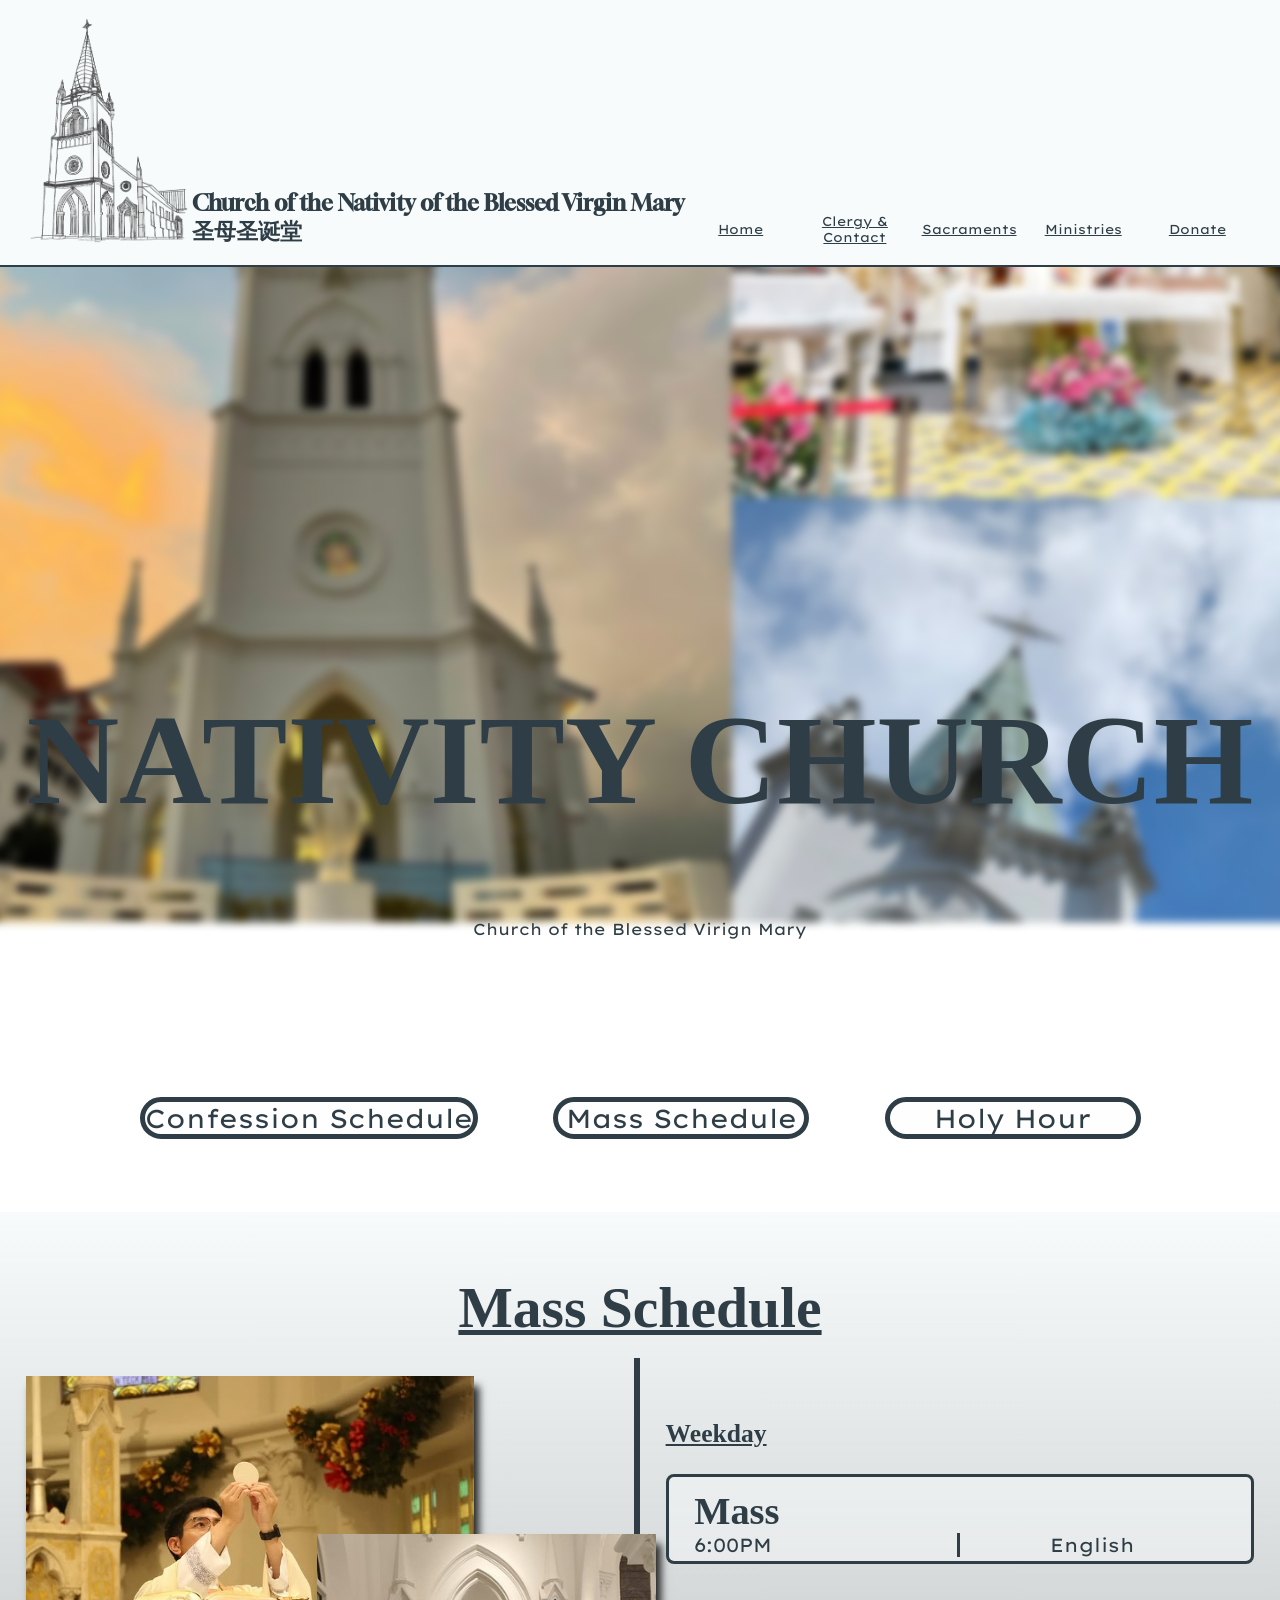
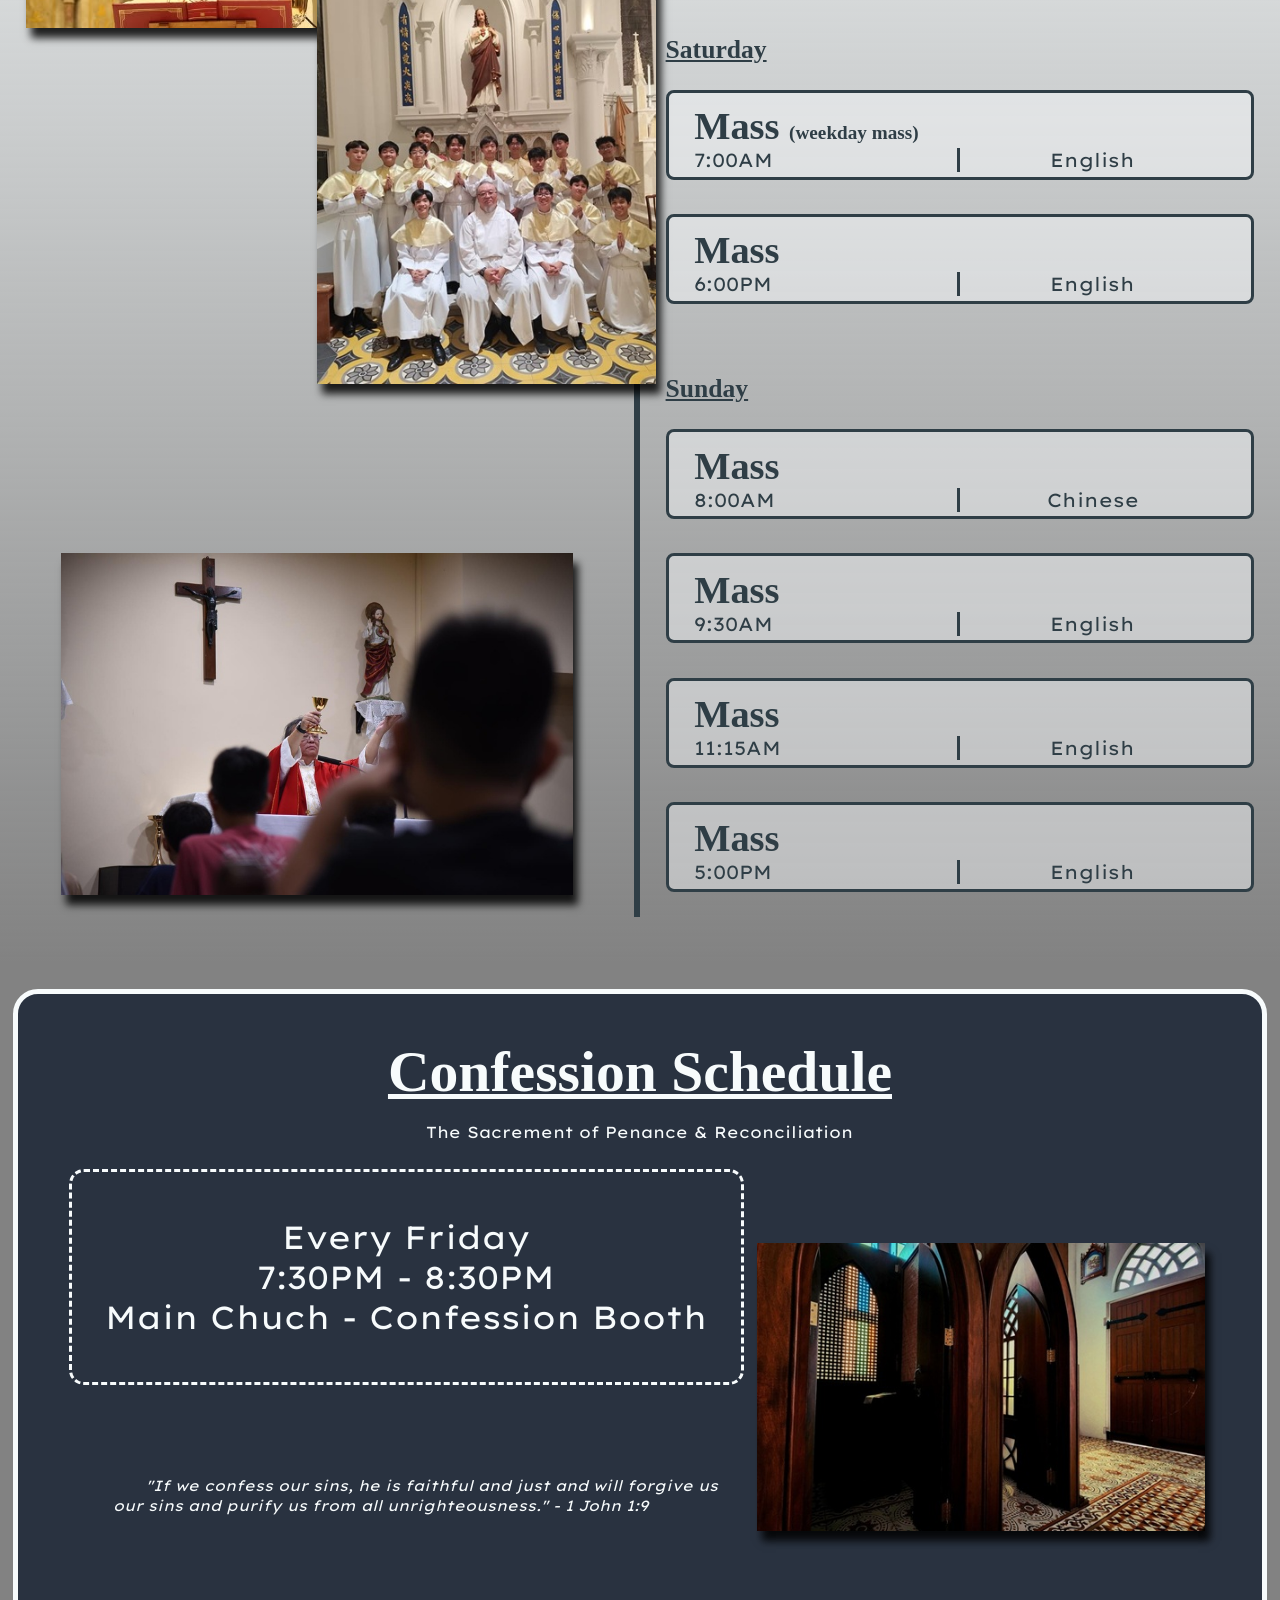
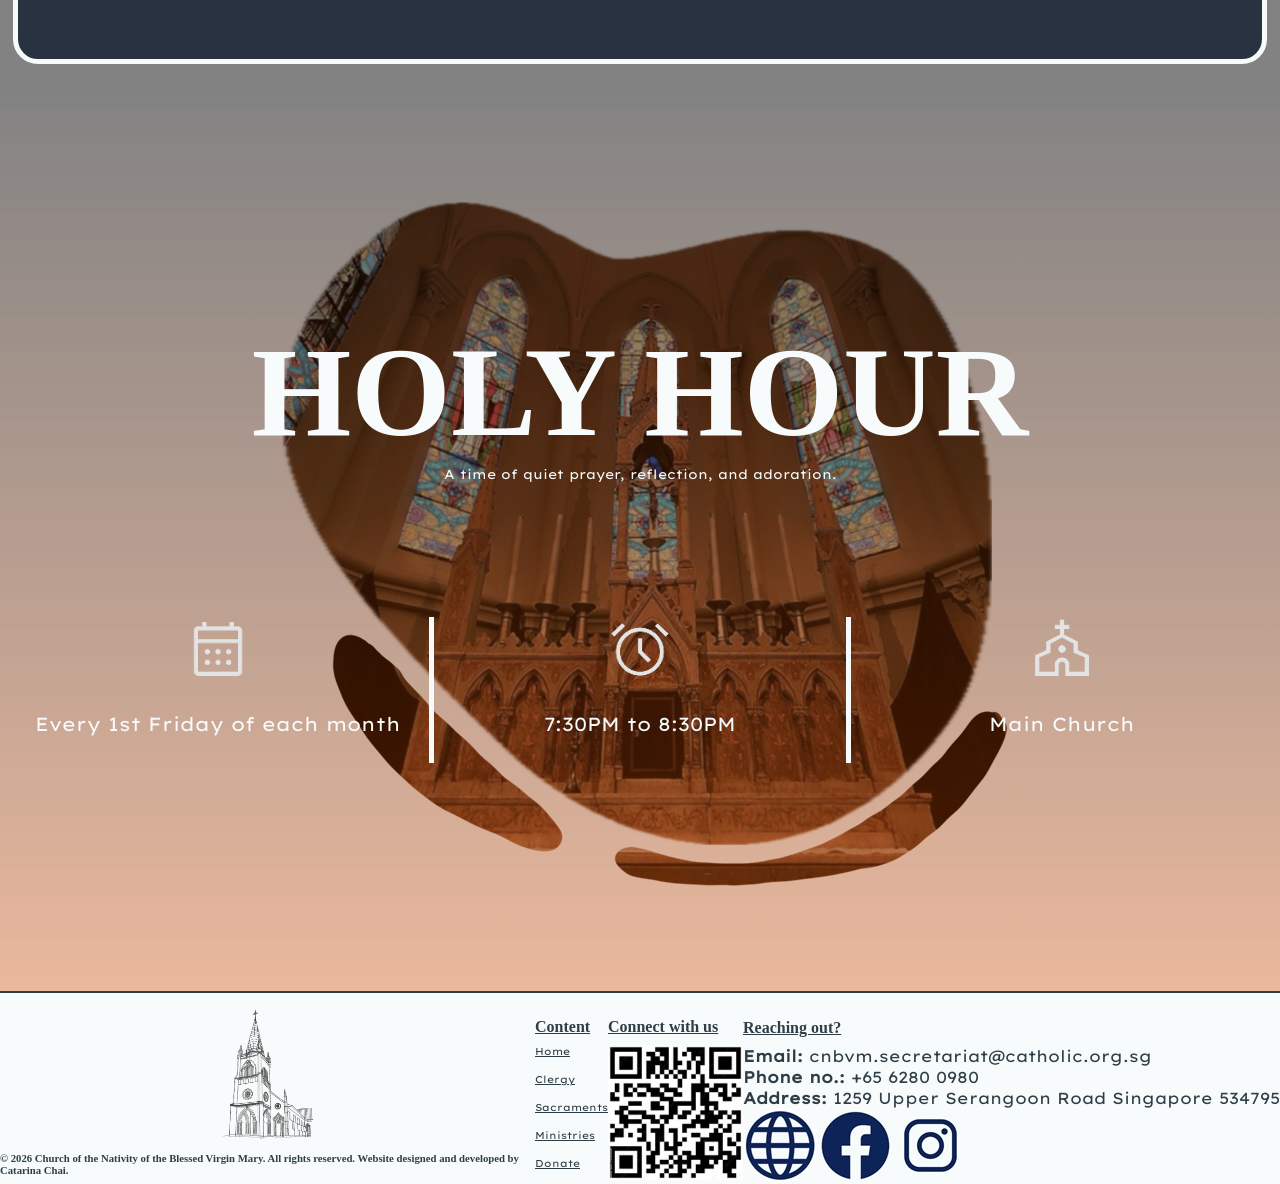
==== commit 8742cc65: "some minor changes" ====
--- a/index.html
+++ b/index.html
@@ -1,236 +1,239 @@
 <!DOCTYPE html>
-<html lang = "en">
-    <head>
-        <meta charset = "UTF-8">
-        <meta name="viewport" content="width=device-width, intial-scale=1.0">
-        <!-- the website title -->
-        <title>Nativity Church</title>
-
-        <!-- changing of website icon -->
-        <link rel="icon" type="image/x-icon" href="logo/mother-mary-icon.png">
-
-        <!-- link to external css file under css folder -->
-        <link href="css/style.css" type="text/css" rel="stylesheet">
-
-        <!-- link to external js file under js folder -->
-        <script src="main.js" defer></script>
-        <link rel="manifest" href="manifest.json">
-
-        <!-- meta description -->
-        <meta name="description" content="Church of the Nativity of the Blessed Virgin Mary - Information on Church Timing, Clergy, Sacrements, Ministry and more" />
-    </head>
-
-    <body class="indexpg">
-        <!-- menue bar -->
-        <header>
-            <div id = "menu" class = "menuGrid">
-                <!-- logo layout --> 
-                <div>
-                    <a href = "index.html">
-                        <img src = "logo/nativityChurchLogo.png" alt = "logo">
-                    </a>
-                </div>
-                <div>
-                    <h1><b>
+<html lang="en">
+
+<head>
+    <meta charset="UTF-8">
+    <meta name="viewport" content="width=device-width, intial-scale=1.0">
+    <!-- the website title -->
+    <title>Nativity Church</title>
+
+    <!-- changing of website icon -->
+    <link rel="icon" type="image/x-icon" href="logo/mother-mary-icon.png">
+
+    <!-- link to external css file under css folder -->
+    <link href="css/style.css" type="text/css" rel="stylesheet">
+
+    <!-- link to external js file under js folder -->
+    <script src="main.js" defer></script>
+    <link rel="manifest" href="manifest.json">
+
+    <!-- meta description -->
+    <meta name="description"
+        content="Church of the Nativity of the Blessed Virgin Mary - Information on Church Timing, Clergy, Sacrements, Ministry and more" />
+</head>
+
+<body class="indexpg">
+    <!-- menue bar -->
+    <header>
+        <div id="menu" class="menuGrid">
+            <!-- logo layout -->
+            <div>
+                <a href="index.html">
+                    <img src="logo/nativityChurchLogo.png" alt="logo">
+                </a>
+            </div>
+            <div>
+                <h1><b>
                         Church of the Nativity of the Blessed Virgin Mary</b>
-                    </h1>
-                    <h1><b>
+                </h1>
+                <h1><b>
                         圣母圣诞堂
                     </b></h1>
-                </div>
-                <!-- navigation -->
-                <nav>
-                    <button class = "homeBtn">
-                        <a href='index.html'>Home</a>
-                    </button>
-                    <button class = "clergyBtn">
-                        <a href='clergy.html'>Clergy & Contact</a>
-                    </button>
-                    <button class = "scaramentBtn">
-                        <a href='scarament.html'>Sacraments</a>
-                    </button>
-                    <button class = "ministryBtn">
-                        <a href='ministry.html'>Ministries</a>
-                    </button>
-                    <button class = "donateBtn">
-                        <a href='donate.html'>Donate</a>
-                    </button>
-                </nav>
-        </header>
-
-        <!-- content -->
-        <main>
-            <!-- home page -->
-            <article id = "home">
-                <div>
-                    <h1>NATIVITY CHURCH</h1>
-                    <!-- can put a short one liner here -->
-                    <p>Church of the Blessed Virign Mary</p>
-                    <div>
-                        <a href="#confessionSch">Confession Schedule</a>
-                        <a href="#massSchedule">Mass Schedule</a>
-                        <a href="#holyHour">Holy Hour</a>
-                    </div>
-                </div>
-                <!-- mass schedule -->
-                <section id ="massSchedule">
-                    <h1><u>Mass Schedule</u></h1>
-                    <!-- images on the left -->
+            </div>
+            <!-- navigation -->
+            <nav>
+                <button class="homeBtn">
+                    <a href='index.html'>Home</a>
+                </button>
+                <button class="clergyBtn">
+                    <a href='clergy.html'>Clergy & Contact</a>
+                </button>
+                <button class="scaramentBtn">
+                    <a href='scarament.html'>Sacraments</a>
+                </button>
+                <button class="ministryBtn">
+                    <a href='ministry.html'>Ministries</a>
+                </button>
+                <button class="donateBtn">
+                    <a href='donate.html'>Donate</a>
+                </button>
+            </nav>
+    </header>
+
+    <!-- content -->
+    <main>
+        <!-- home page -->
+        <article id="home">
+            <div>
+                <h1>NATIVITY CHURCH</h1>
+                <!-- can put a short one liner here -->
+                <p>Church of the Blessed Virign Mary</p>
+                <div>
+                    <a href="#confessionSch">Confession Schedule</a>
+                    <a href="#massSchedule">Mass Schedule</a>
+                    <a href="#holyHour">Holy Hour</a>
+                </div>
+            </div>
+            <!-- mass schedule -->
+            <section id="massSchedule">
+                <h1><u>Mass Schedule</u></h1>
+                <!-- images on the left -->
+                <div>
+                    <div>
+                        <img src="image/massSchedule_1.jpeg" alt="mass photo 1">
+                    </div>
+                    <div>
+                        <img src="image/massSchedule_3.jpeg" alt="mass photo 2">
+                    </div>
+                    <div>
+                        <img src="image/massSchedule_2.jpeg" alt="mass photo 3">
+                    </div>
+                </div>
+                <!-- details -->
+                <div>
+                    <!-- weekday detail -->
+                    <h3><u>Weekday</u></h3>
+                    <div id="mass">
+                        <h4>Mass</h4>
+                        <p>6:00PM</p>
+                        <p>English</p>
+                    </div>
+
+                    <!-- satuday detail -->
+                    <h3><u>Saturday</u></h3>
+                    <div id="mass">
+                        <h4>Mass <small> (weekday mass)</small></h4>
+                        <p>7:00AM</p>
+                        <p>English</p>
+                    </div>
+                    <div id="mass">
+                        <h4>Mass</h4>
+                        <p>6:00PM</p>
+                        <p>English</p>
+                    </div>
+
+                    <!-- sunday detail -->
+                    <h3><u>Sunday</u></h3>
+                    <div id="mass">
+                        <h4>Mass</h4>
+                        <p>8:00AM</p>
+                        <p>Chinese</p>
+                    </div>
+                    <div id="mass">
+                        <h4>Mass</h4>
+                        <p>9:30AM</p>
+                        <p>English</p>
+                    </div>
+                    <div id="mass">
+                        <h4>Mass</h4>
+                        <p>11:15AM</p>
+                        <p>English</p>
+                    </div>
+                    <div id="mass">
+                        <h4>Mass</h4>
+                        <p>5:00PM</p>
+                        <p>English</p>
+                    </div>
+                </div>
+            </section>
+
+            <!-- confession schedule -->
+            <section id="confessionSch">
+                <div>
+                    <!-- details on the left -->
+                    <div>
+                        <h1><u>Confession Schedule</u></h1>
+                        <p>The Sacrement of Penance & Reconciliation</p>
+                    </div>
+                    <!-- img on the right -->
                     <div>
                         <div>
-                            <img src="image/massSchedule_1.jpeg" alt="mass photo 1">    
-                        </div>  
-                        <div>
-                            <img src="image/massSchedule_3.jpeg" alt="mass photo 2">    
+                            <p>Every Friday</p>
+                            <p>7:30PM - 8:30PM</p>
+                            <p>Main Chuch - Confession Booth</p>
                         </div>
-                        <div>
-                            <img src="image/massSchedule_2.jpeg" alt="mass photo 3">    
-                        </div>
-                    </div>
-                    <!-- details -->
-                    <div>
-                        <!-- weekday detail -->
-                        <h3><u>Weekday</u></h3>
-                        <div id="mass">
-                            <h4>Mass</h4>
-                            <p>6:00PM</p>
-                            <p>English</p>
-                        </div>
-
-                        <!-- satuday detail -->
-                        <h3><u>Saturday</u></h3>
-                        <div id="mass">
-                            <h4>Mass <small> (weekday mass)</small></h4>
-                            <p>7:00AM</p>
-                            <p>English</p>
-                        </div>
-                        <div id="mass">
-                            <h4>Mass</h4>
-                            <p>6:00PM</p>
-                            <p>English</p>
-                        </div>
-
-                        <!-- sunday detail -->                        
-                        <h3><u>Sunday</u></h3>
-                       <div id="mass">
-                            <h4>Mass</h4>
-                            <p>8:00AM</p>
-                            <p>Chinese</p>
-                        </div>
-                        <div id="mass">
-                            <h4>Mass</h4>
-                            <p>9:30AM</p>
-                            <p>English</p>
-                        </div>
-                        <div id="mass">
-                            <h4>Mass</h4>
-                            <p>11:15AM</p>
-                            <p>English</p>
-                        </div>
-                        <div id="mass">
-                            <h4>Mass</h4>
-                            <p>5:00PM</p>
-                            <p>English</p>
-                        </div>
-                    </div>
-                </section>
-                                
-                <!-- confession schedule -->
-                <section id = "confessionSch">
-                    <div>
-                        <!-- details on the left -->
-                        <div>
-                            <h1><u>Confession Schedule</u></h1>
-                            <p>The Sacrement of Penance & Reconciliation</p>
-                        </div>
-                        <!-- img on the right -->
-                        <div>
-                            <div>
-                                <p>Every Friday</p>
-                                <p>7:30PM - 8:30PM</p>
-                                <p>Main Chuch - Confession Booth</p>
-                            </div>
-                            <p><small><i>"If we confess our sins, he is faithful and just and will forgive us our sins and purify us from all unrighteousness." - 1 John 1:9</i></small></p>
-                        </div>
-                        <div>
-                            <img src="image/confession_1.jpg" alt="image of the confession booth in the church">
-                        </div>
-                    </div>
-                </section>
-
-                <!-- holy hour -->
-                <section id = "holyHour">
-                    
-                    <!-- details -->
-                    <h1>HOLY HOUR</h1>
-                    <p>A time of quiet prayer, reflection, and adoration.</p>
-                    <div>
-                        <div>
-                            <img src="image/calender_icon.png" alt="calender_icon">  
-                            <p>Every 1st Friday of each month</p>  
-                        </div>
-                        <div>
-                            <img src="image/clock_icon.png" alt="clock_icon">  
-                            <p>7:30PM to 8:30PM</p>
-                        </div>
-                        <div>
-                            <img src="image/church_icon.png" alt="church_icon">  
-                            <p>Main Church</p>
-                        </div>
-                    </div>
-                    
-                </section>
-
-            </article>
-        </main>
-
-
-        <!-- Footer -->
-        <footer>
-            <div class="logo">
-                <!-- nav for homescreen -->
-                <button class="homeButton">
-                    <img src="logo/nativityChurchLogo.png" alt="logo" title="logo">
-                </button>
-            </div>
-
-            <!-- nav to other pg of the website -->
-            <div>
-                <h4><u>Content</u></h4>
-                <nav>
-                    <button class="index"><a href='index.html'>Home</a></button>
-                    <button class="clergyBtn"><a href = 'clergy.html'>Clergy</a></button>
-                    <button class="scaramentBtn"><a href = 'scarament.html'>Sacraments</a></button>
-                    <button class="ministryBtn"><a href = 'ministry.html'>Ministries</a></button>
-                    <button class="donateBtn"><a href = 'donate.html'>Donate</a></button>
-                </nav>
-            </div>
-        
-            <!-- for the google form -->
-            <div>
-                <h4><u>Connect with us</u></h4>
-                <img src="image/qrCode.jpg" alt="QR code to access website on mobile" title="qr code">
-            </div>
-
-            <div>
-                <h4><u>Reaching out?</u></h4>
-                <p><b>Email: </b>cnbvm.secretariat@catholic.org.sg</p>
-                <p><b>Phone no.: </b>+65 6280 0980</p>
-                <p><b>Address: </b>1259 Upper Serangoon Road Singapore 534795</p>
-                <div>
-                    <a href="https://mycatholic.sg/parish/nativityofblessedvirgin"
-                    target="_blank" class="web Logo"></a>
-
-                    <a href="https://www.facebook.com/ChurchOfTheNativityOfTheBlessedVirginMary/mentions/"
-                    target="_blank" class="fb Logo"></a>
-
-                    <a href="https://www.instagram.com/nativitychurchsg/"
-                    target="_blank" class="ig Logo"></a>
-
-                </div>
-            </div>
-
-            <h6>© 2026 Church of the Nativity of the Blessed Virgin Mary. All rights reserved. Website by Catarina Chai</h6>
-        </footer>
-    </body>
+                        <p><small><i>"If we confess our sins, he is faithful and just and will forgive us our sins and
+                                    purify us from all unrighteousness." - 1 John 1:9</i></small></p>
+                    </div>
+                    <div>
+                        <img src="image/confession_1.jpg" alt="image of the confession booth in the church">
+                    </div>
+                </div>
+            </section>
+
+            <!-- holy hour -->
+            <section id="holyHour">
+
+                <!-- details -->
+                <h1>HOLY HOUR</h1>
+                <p>A time of quiet prayer, reflection, and adoration.</p>
+                <div>
+                    <div>
+                        <img src="image/calender_icon.png" alt="calender_icon">
+                        <p>Every 1st Friday of each month</p>
+                    </div>
+                    <div>
+                        <img src="image/clock_icon.png" alt="clock_icon">
+                        <p>7:30PM to 8:30PM</p>
+                    </div>
+                    <div>
+                        <img src="image/church_icon.png" alt="church_icon">
+                        <p>Main Church</p>
+                    </div>
+                </div>
+
+            </section>
+
+        </article>
+    </main>
+
+
+    <!-- Footer -->
+    <footer>
+        <div class="logo">
+            <!-- nav for homescreen -->
+            <button class="homeButton">
+                <img src="logo/nativityChurchLogo.png" alt="logo" title="logo">
+            </button>
+        </div>
+
+        <!-- nav to other pg of the website -->
+        <div>
+            <h4><u>Content</u></h4>
+            <nav>
+                <button class="index"><a href='index.html'>Home</a></button>
+                <button class="clergyBtn"><a href='clergy.html'>Clergy</a></button>
+                <button class="scaramentBtn"><a href='scarament.html'>Sacraments</a></button>
+                <button class="ministryBtn"><a href='ministry.html'>Ministries</a></button>
+                <button class="donateBtn"><a href='donate.html'>Donate</a></button>
+            </nav>
+        </div>
+
+        <!-- for the google form -->
+        <div>
+            <h4><u>Connect with us</u></h4>
+            <img src="image/qrCode.jpg" alt="QR code to access website on mobile" title="qr code">
+        </div>
+
+        <div>
+            <h4><u>Reaching out?</u></h4>
+            <p><b>Email: </b>cnbvm.secretariat@catholic.org.sg</p>
+            <p><b>Phone no.: </b>+65 6280 0980</p>
+            <p><b>Address: </b>1259 Upper Serangoon Road Singapore 534795</p>
+            <div>
+                <a href="https://mycatholic.sg/parish/nativityofblessedvirgin" target="_blank" class="web Logo"></a>
+
+                <a href="https://www.facebook.com/ChurchOfTheNativityOfTheBlessedVirginMary/mentions/" target="_blank"
+                    class="fb Logo"></a>
+
+                <a href="https://www.instagram.com/nativitychurchsg/" target="_blank" class="ig Logo"></a>
+
+            </div>
+        </div>
+
+        <h6>© 2026 Church of the Nativity of the Blessed Virgin Mary. All rights reserved. Website designed and
+            developed by Catarina Chai.</h6>
+    </footer>
+</body>
+
 </html>
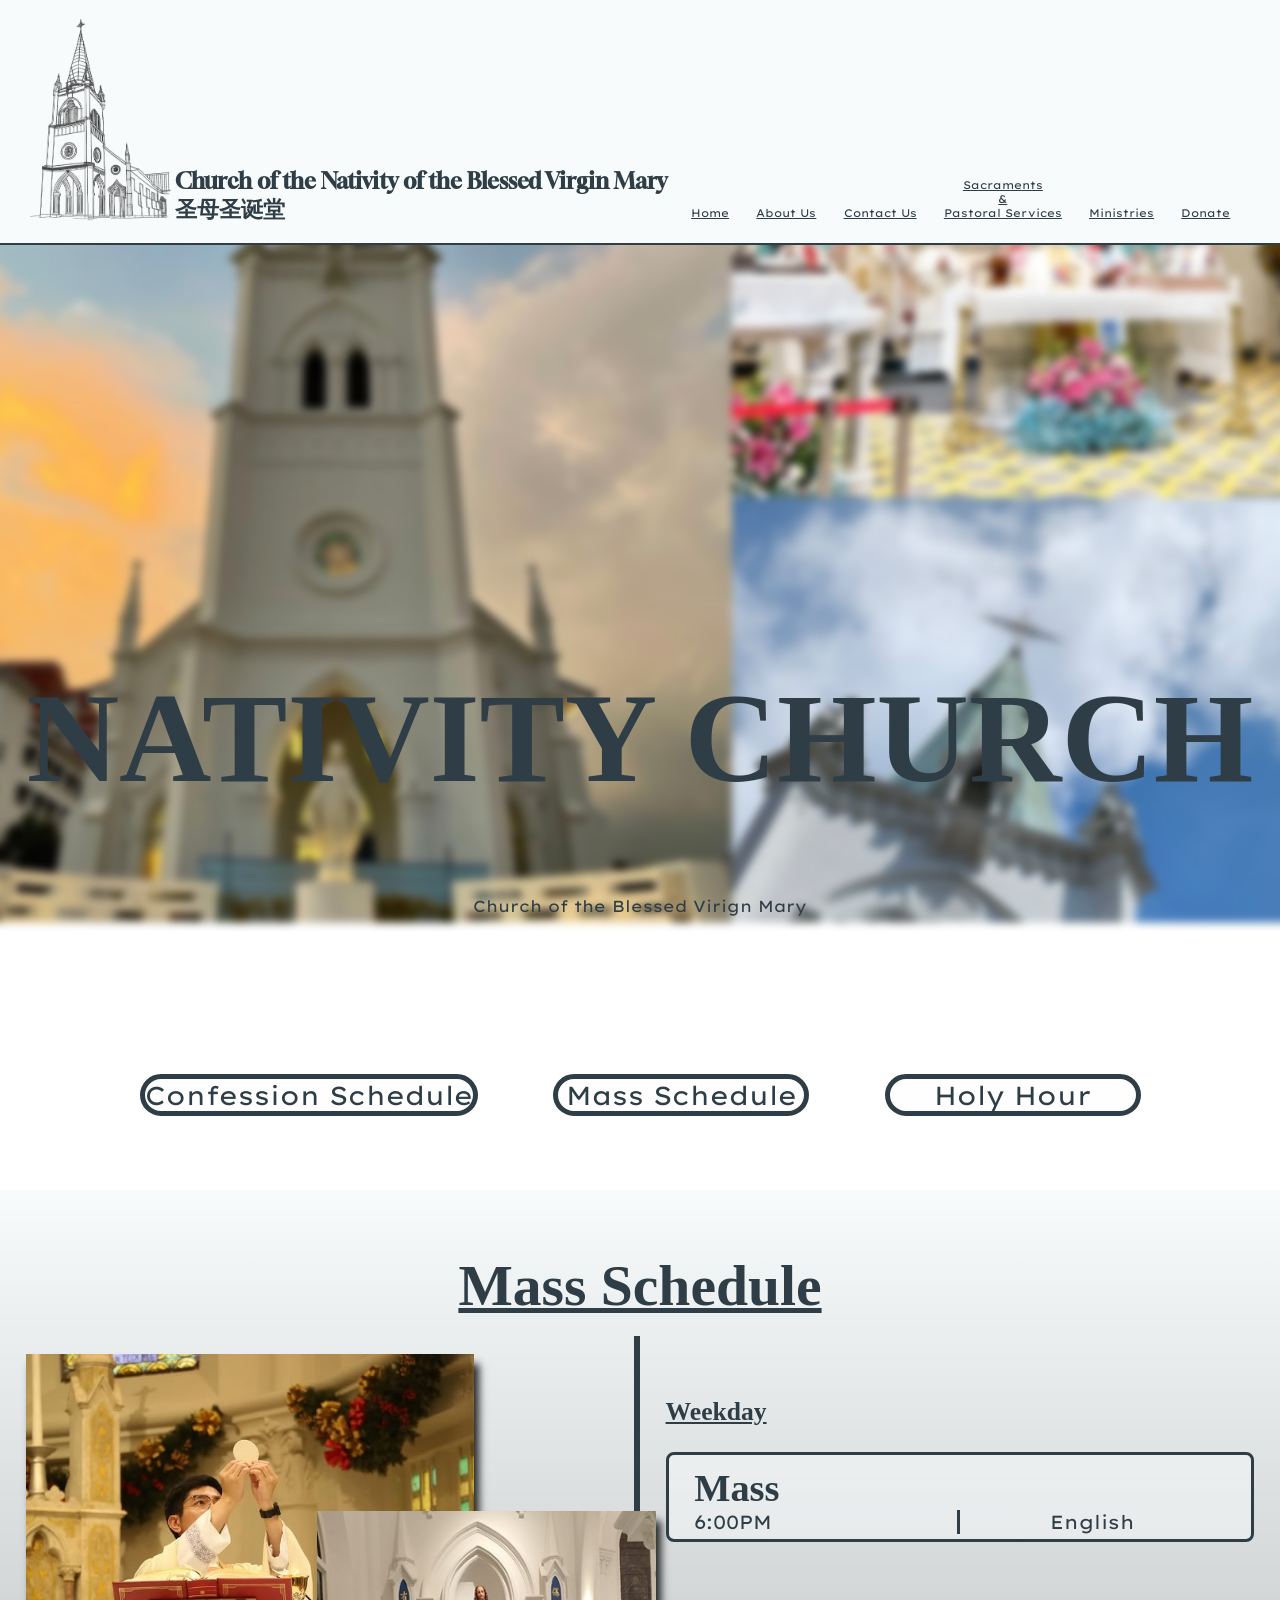
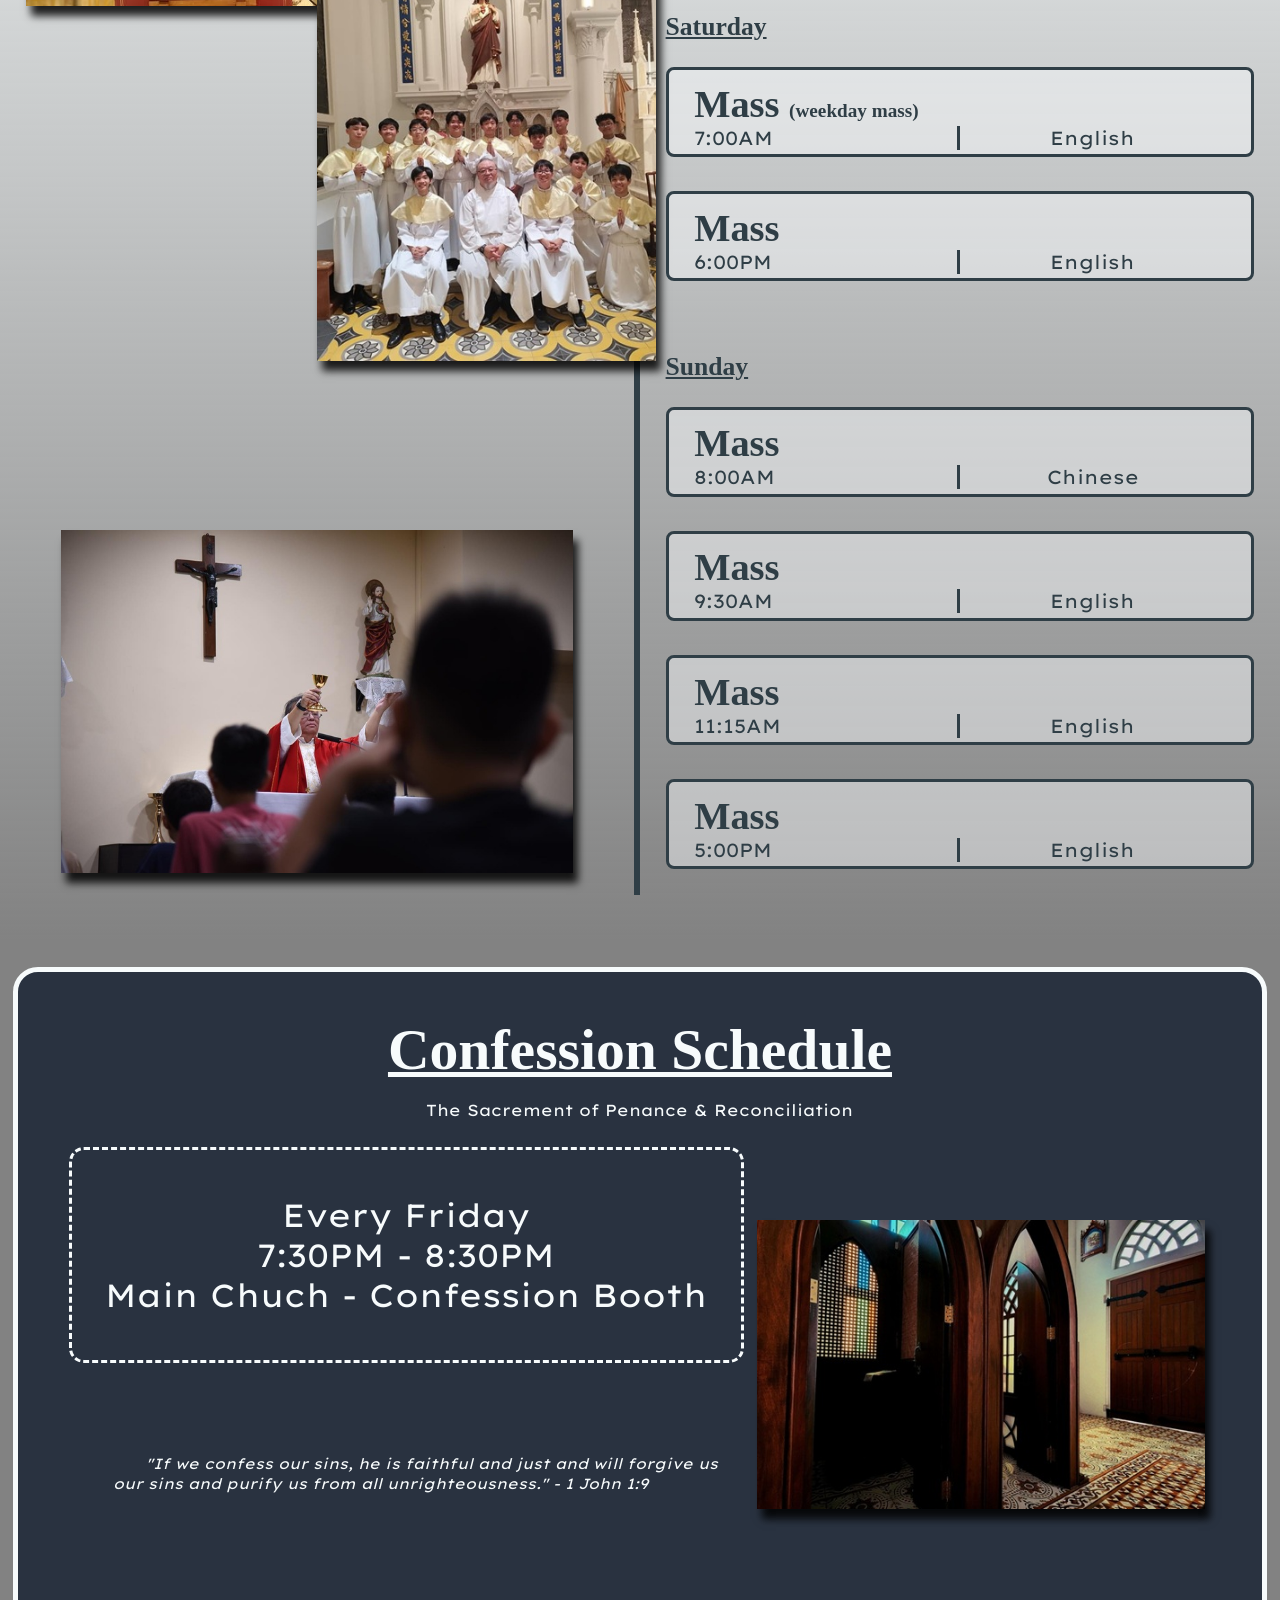
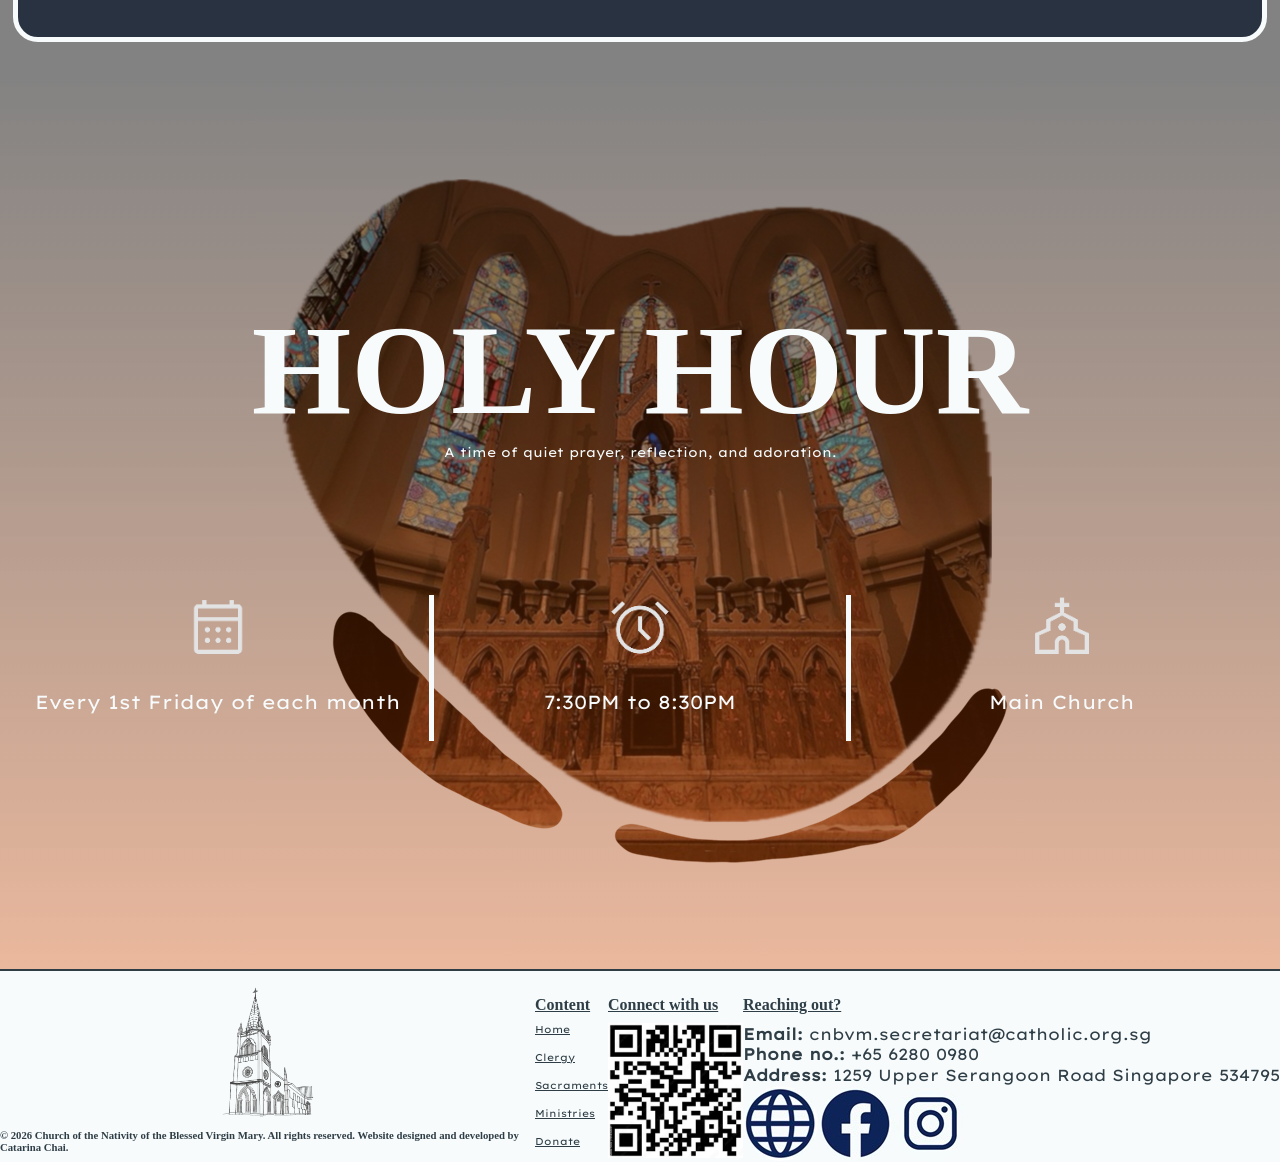
==== commit b8f40283: "cooked" ====
--- a/index.html
+++ b/index.html
@@ -3,7 +3,7 @@
 
 <head>
     <meta charset="UTF-8">
-    <meta name="viewport" content="width=device-width, intial-scale=1.0">
+    <meta name="viewport" content="width=device-width, initial-scale=1.0">
     <!-- the website title -->
     <title>Nativity Church</title>
 
@@ -45,11 +45,18 @@
                 <button class="homeBtn">
                     <a href='index.html'>Home</a>
                 </button>
+                <button class="aboutBtn">
+                    <a href='about.html'>About Us</a>
+                </button>
                 <button class="clergyBtn">
-                    <a href='clergy.html'>Clergy & Contact</a>
+                    <a href='clergy.html'>Contact Us</a>
                 </button>
                 <button class="scaramentBtn">
-                    <a href='scarament.html'>Sacraments</a>
+                    <a href='scarament.html'>
+                        <span>Sacraments</span>
+                        <span>&amp;</span>
+                        <span>Pastoral&nbsp;Services</span>
+                    </a>
                 </button>
                 <button class="ministryBtn">
                     <a href='ministry.html'>Ministries</a>
--- a/css/style.css
+++ b/css/style.css
@@ -51,12 +51,12 @@
 /* ======================
             menus
 ========================*/
-.menuGrid{
-    display: grid;
-    grid-template-columns: repeat(2,auto) 3fr;
+.menuGrid {
+    display: grid;
+    grid-template-columns: auto auto 1fr;   /* CHANGE 3fr → 1fr */
     max-height: min-content;
     padding: 2vh 2vw;
-    background-color:#F7FBFC;
+    background-color: #F7FBFC;
     border-bottom: 2px solid #2F3E46;
 }
 
@@ -68,7 +68,7 @@
 }
 
 .menuGrid img{
-    max-height: 25vh;
+    max-height: 22.5vh;
     width: auto;
     box-shadow: none;
 }
@@ -77,7 +77,7 @@
 .menuGrid div:nth-child(2){
     display: flex;
     flex-direction: column;
-    justify-content: flex-end   ;
+    justify-content: flex-end;
 }
 
 .menuGrid div:nth-child(2)>*{
@@ -88,21 +88,31 @@
 
 
 /* nav bar */
-.menuGrid nav{
-    display: grid;
-    grid-template-columns: repeat(5,1fr);
-    align-items: end;
-}
-
-.menuGrid>nav>button{
-    min-height: 4vh;
-    width: auto;
-}
-
-.menuGrid>nav>button>a{
-    font-size:1vw;
-}
-
+.menuGrid nav {
+    display: flex;                    /* CHANGE from grid */
+    justify-content: space-evenly;   /* even spacing automatically */
+    align-items: flex-end;           /* all text bottom-aligned */
+    width: 100%;
+}
+
+.menuGrid > nav > button {
+    display: flex;
+    align-items: flex-end;
+    justify-content: center;
+    padding: 0.5vh 0.25vw;
+}
+
+.menuGrid > nav > button > a {
+    font-size: clamp(0.6rem, 0.85vw, 0.9rem);
+    text-align: center;
+}
+
+/* sacrament only */
+.menuGrid > nav > button.scaramentBtn > a {
+    display: flex;
+    flex-direction: column;
+    align-items: center;
+}
 /* ======================
             HOME
 ========================*/
@@ -699,6 +709,8 @@
 .sacramentMenue>div>div:nth-of-type(1), .sacramentMenue>div>div:nth-of-type(2){
     display: flex;
     justify-content: space-evenly;
+    background: linear-gradient(rgba(255, 232, 167, 0.45), rgba(255, 199, 167, 0.45)),
+
 }
 
 .sacramentMenue a{
@@ -706,4 +718,75 @@
     text-decoration: none;
     width: 30vw;
     align-self: center;
+}
+
+
+/*============================
+        donation page  
+=============================*/
+
+.donatepg{
+    background-image: linear-gradient(to bottom, rgba(255, 255, 255, 0.238), #c9480263), url('../image/church_donation_bg.jpg');
+    background-size: cover;
+    background-attachment: fixed;
+    background-repeat: no-repeat;
+    background-position: center;
+}
+
+#donationTop{
+    display: grid;
+    min-height: 75vh;
+    grid-template-rows: 3fr 1fr;
+    grid-template-columns: repeat(2,1fr);
+    padding: 3vh 3vw;
+    background: linear-gradient(to bottom, rgba(255, 255, 255, 0.238), #c9480263);
+}
+
+#donationTop>h1{
+    font-size:clamp(8px, 9vw, 12.5rem);
+    color: #192434;
+    align-self: end;
+    justify-self: end;
+}
+
+#donationTop>p{
+    grid-column: 1;
+    grid-row: 2;
+}
+
+#donationInfo{
+    padding: 5vh 5vw;
+    display: grid;
+    min-height: fit-content;
+    background: linear-gradient(to bottom, #c9480263, #fff4d6);
+}
+
+#donationInfo>div{
+    display: flex;
+    flex-direction: column;
+    background-color: #f7fbfc8e;
+    border:3px solid #192434;
+    padding: 5vh 5vw;
+    text-align: center;
+    border-radius: 36px;
+}
+
+#donationInfo>div>div{
+    display: grid;
+    grid-template-columns: repeat(3, 1fr);
+}
+
+#cash > img, #cheque>img, #paynow>img{
+    box-shadow: none;
+    
+}
+#cash, #cheque{
+    border-right:3px solid #192434;
+}
+#cash, #cheque, #paynow{
+    padding: 3vh 2vw;
+}
+#donationInfo h1{
+    font-size:clamp(3rem,5vw, 5.5rem);
+    padding: 0vh 0vw 3vh 0vw;
 }
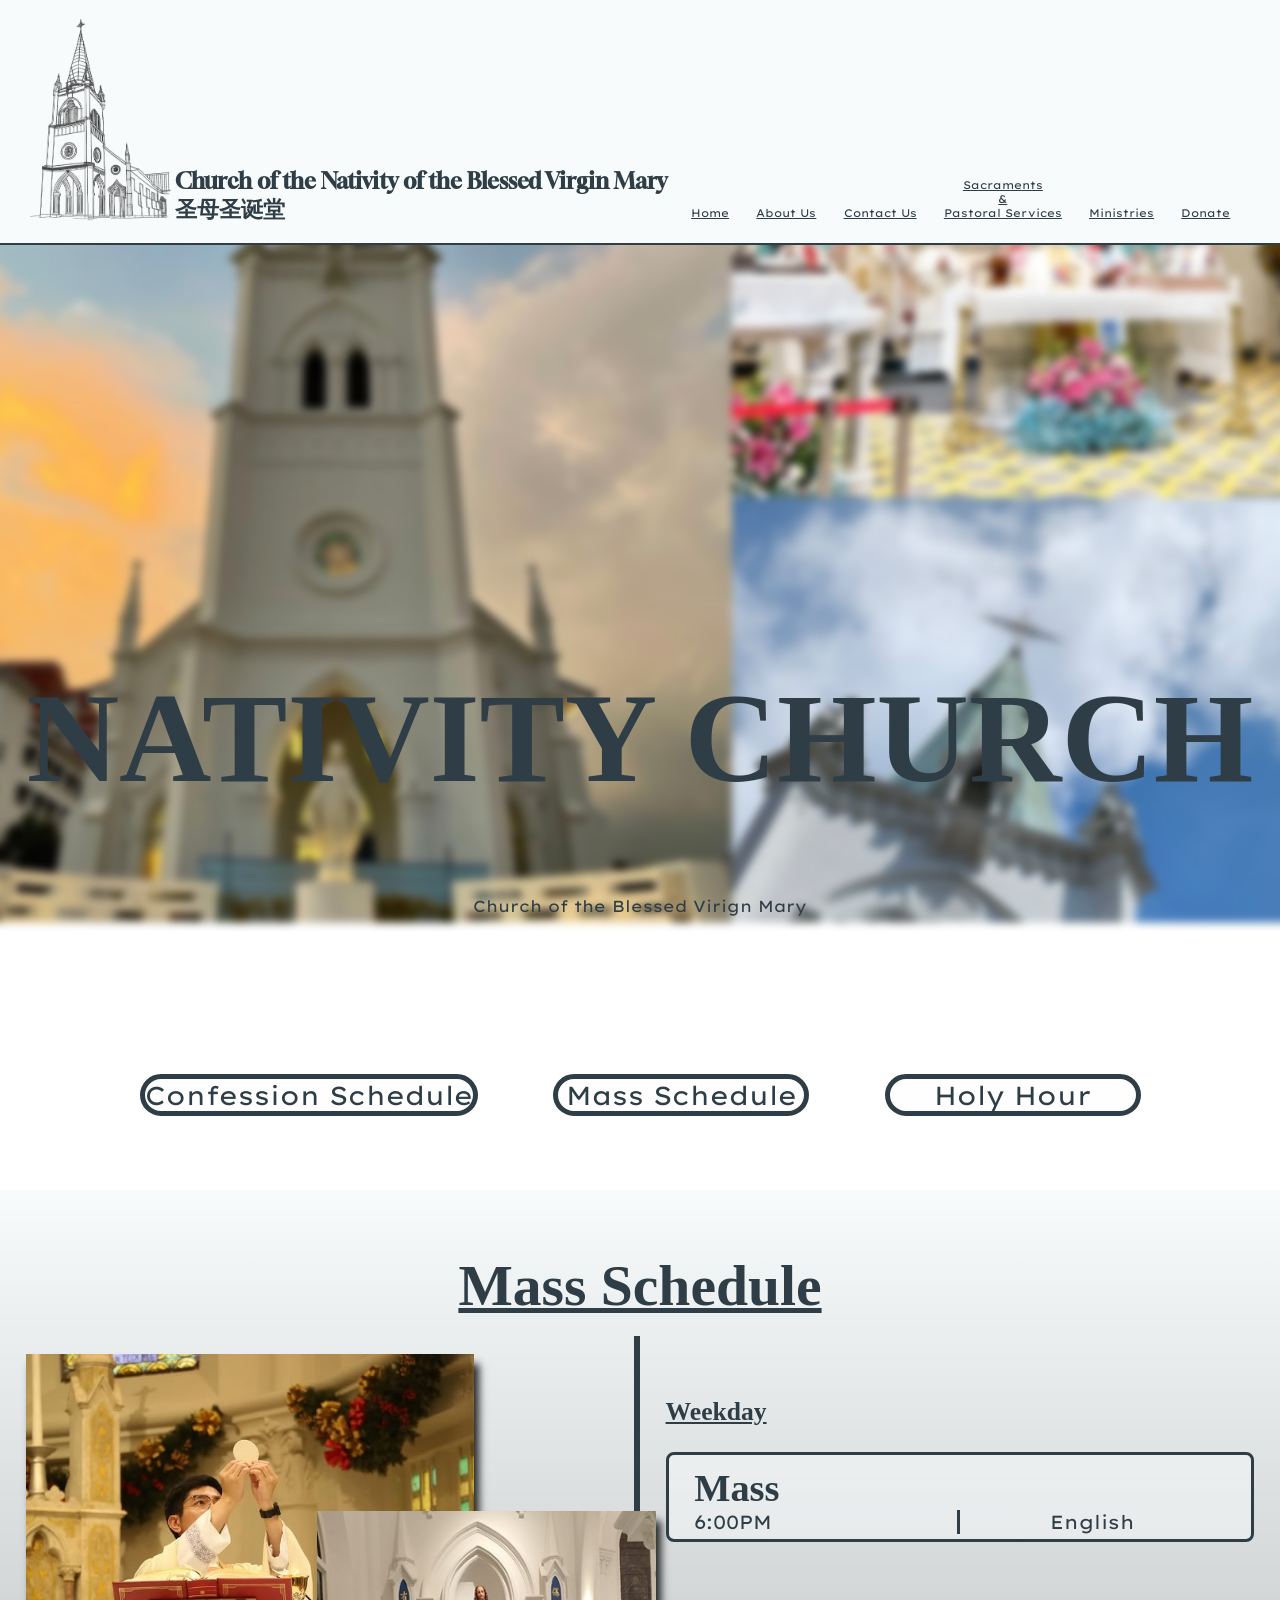
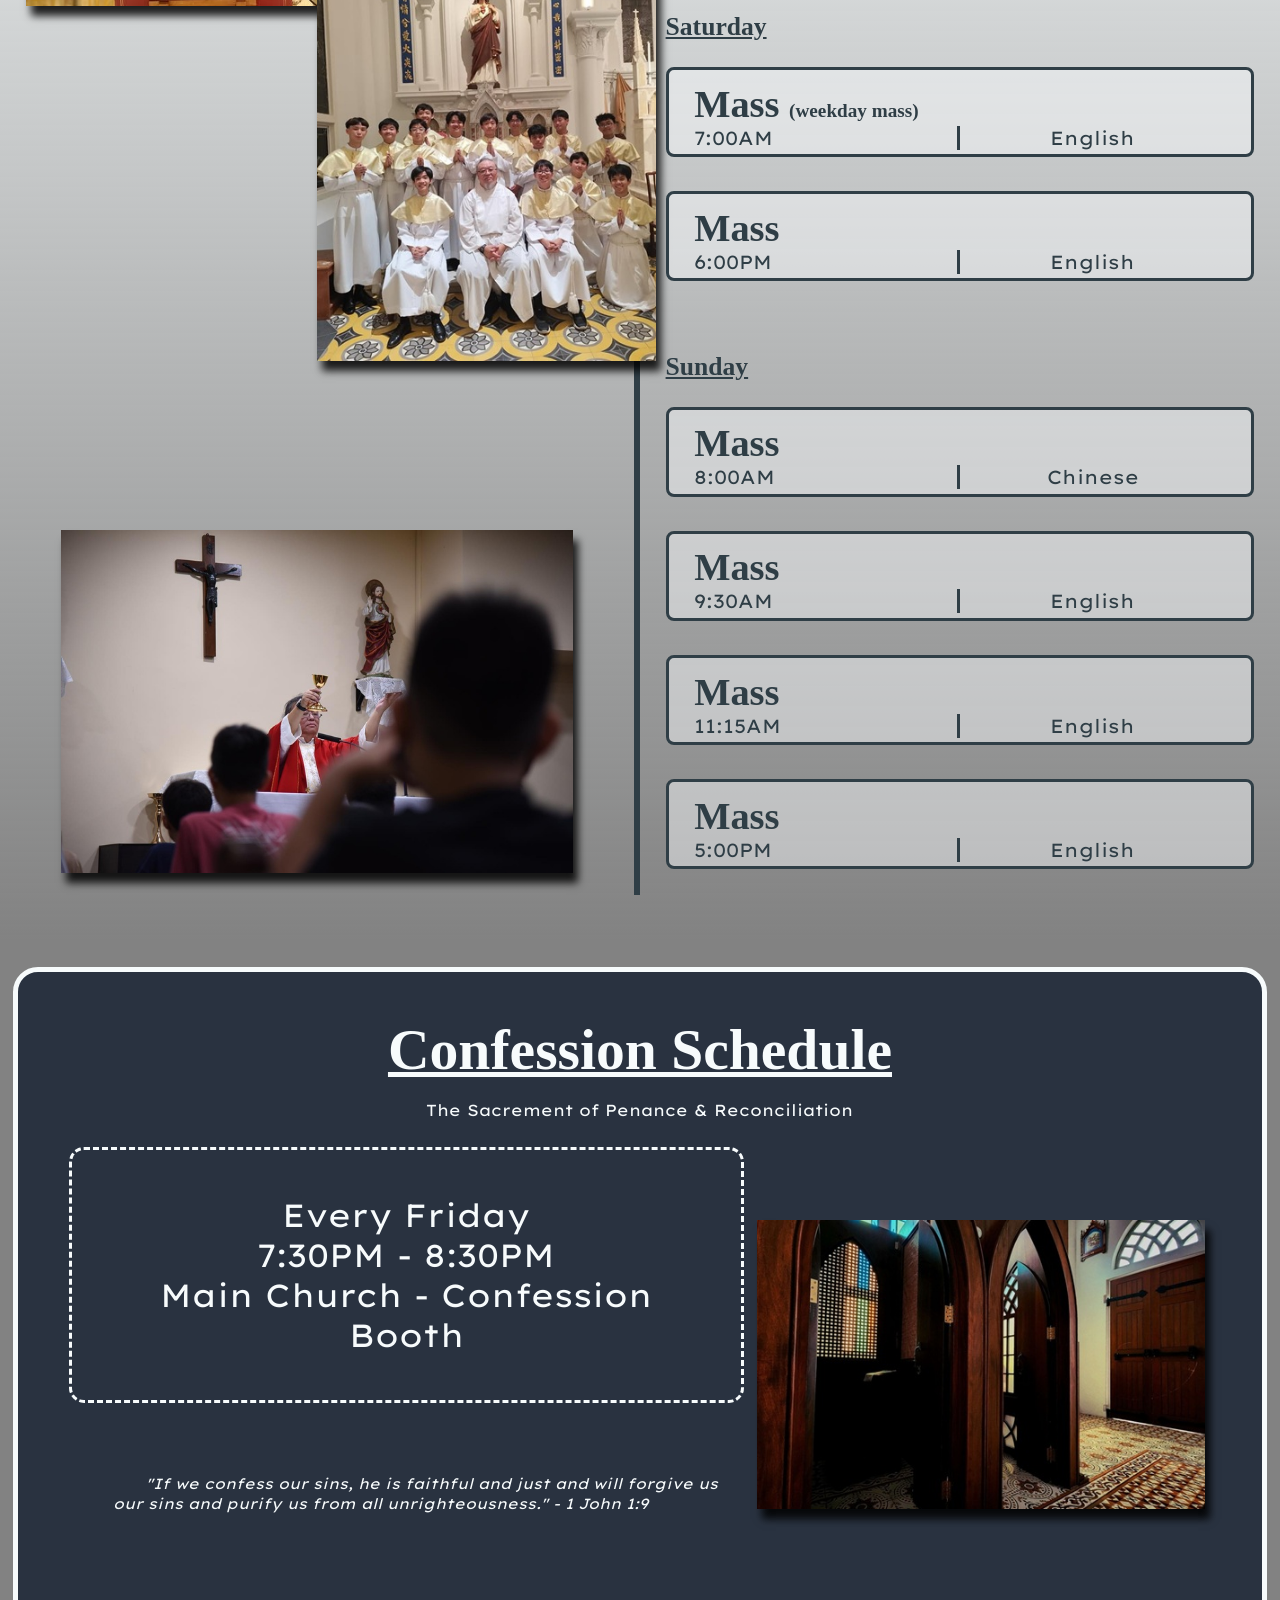
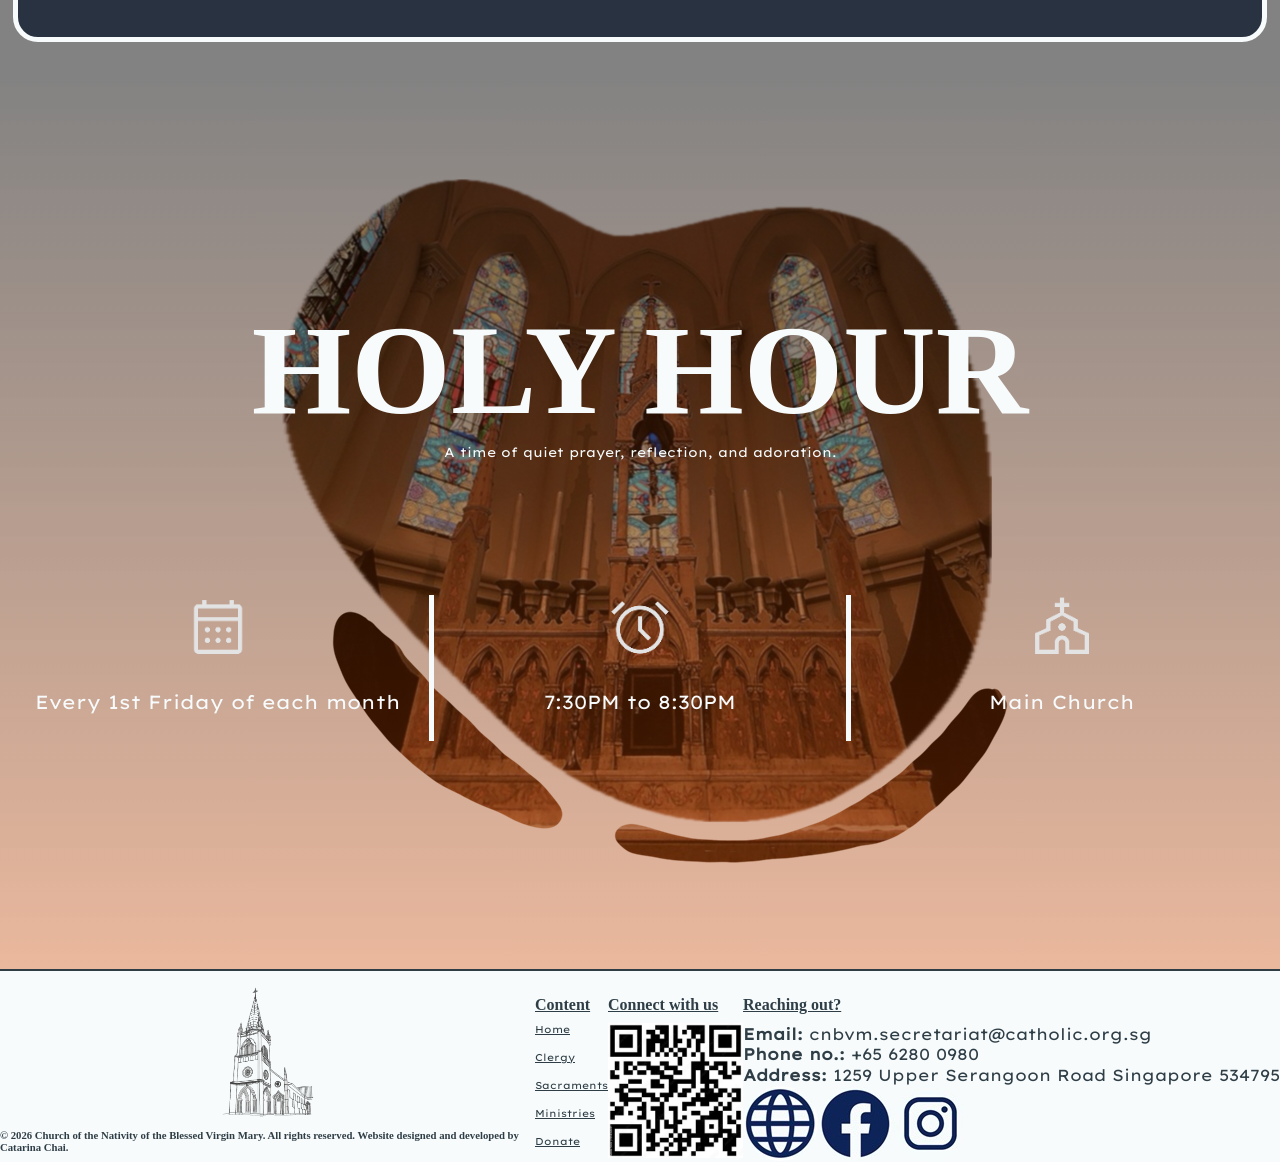
==== commit 4081857c: "cookedd" ====
--- a/index.html
+++ b/index.html
@@ -15,7 +15,7 @@
 
     <!-- link to external js file under js folder -->
     <script src="main.js" defer></script>
-    <link rel="manifest" href="manifest.json">
+    <!-- <link rel="manifest" href="manifest.json"> -->
 
     <!-- meta description -->
     <meta name="description"
@@ -157,7 +157,7 @@
                         <div>
                             <p>Every Friday</p>
                             <p>7:30PM - 8:30PM</p>
-                            <p>Main Chuch - Confession Booth</p>
+                            <p>Main Church - Confession Booth</p>
                         </div>
                         <p><small><i>"If we confess our sins, he is faithful and just and will forgive us our sins and
                                     purify us from all unrighteousness." - 1 John 1:9</i></small></p>
--- a/css/style.css
+++ b/css/style.css
@@ -44,7 +44,7 @@
     box-shadow: 5px 10px 8px rgba(0, 0, 0, 0.85);
 }
 
-p, a{
+p, a,td{
     font-family: LexendExa_Font;
 }
 
@@ -676,50 +676,342 @@
 /*============================
             sacrament  
 =============================*/
-.sacramentMenue{
-    display: grid;
+.sacramentNPastroalMenue {
+    display: grid;
+    grid-template-columns: 1fr 1fr;
+}
+
+.sacramentMenue {
+    grid-column: 1;
+    display: grid;
+
+    grid-template-rows: 2fr 1fr 3fr;
     min-height: 105vh;
-    background: linear-gradient(rgba(255, 232, 167, 0.45), rgba(255, 199, 167, 0.45)),
-    url('../image/baby-baptisim.jpg');
-    background-size: inherit;
-    background-position: center center;
-    grid-template-rows: repeat(3,auto);
-}
-.sacramentMenue *{
+    background-image: url('../image/left.png');
+    background-color: #192434;
+    background-size: auto 90%;
+    background-repeat: no-repeat;
+    background-position: right bottom;
+    padding: 4vw 4vh;
+
+}
+
+.pastroalMenue {
+    grid-column: 2;
+    display: grid;
+    grid-template-rows: 2fr 1fr 3fr;
+    min-height: 105vh;
+    padding: 4vw 4vh;
+    background-image: url('../image/right.png');
+    background-color: #e8d9b5;
+    background-size: auto 73%;
+    background-repeat: no-repeat;
+    background-position: left bottom;
+}
+
+/* text alignment per side */
+.sacramentMenue * { text-align: left; }
+.pastroalMenue * { text-align: right; }
+
+/* headings */
+.sacramentMenue h1, .pastroalMenue h1 {
+    font-size: clamp(4rem, 6.5vw, 7rem);
+    line-height: 1;
+    padding: 3vh 0vw;
+    margin-bottom: 0.5rem;
+    align-self: flex-end;   
+}
+
+.sacramentMenue h1 { color: #e8d9b5; }
+.pastroalMenue h1  { color: #192434; }
+
+/* subtitle */
+.sacramentMenue p, .pastroalMenue p {
+    font-size: clamp(0.75rem, 1.1vw, 1rem);
+    letter-spacing: 0.08em;
+    margin-bottom: 3rem;
+    opacity: 0.6;
+}
+
+.sacramentMenue p { color: #e8d9b5; }
+.pastroalMenue p  { color: #192434; }
+
+/* link container — pushed to bottom with margin-top auto */
+.sacramentMenue > div, .pastroalMenue > div {
+    display: flex;
+    flex-direction: column;
+    gap: 0.5rem;
+    margin-top: auto;      /* pushes links to bottom of panel */
+    padding-bottom: 2rem;
+}
+
+.sacramentMenue > div > div,
+.pastroalMenue > div > div {
+    display: flex;
+    flex-direction: column;        /* links sit side by side in each row */
+    gap: 0.75rem;
+    background: none;
+    flex-wrap: wrap;            /* wraps if screen is too narrow */
+}
+.pastroalMenue > div > div {
+    align-items: flex-end;
+}
+
+  /* rows left-aligned */
+.sacramentMenue a, .pastroalMenue a {
+    font-size: clamp(0.65rem, 0.9vw, 0.85rem);
+    letter-spacing: 0.1em;
+    text-decoration: none;
+    opacity: 1;
+    width: fit-content;
+    padding: 0.4rem 1rem;
+    border: 1px solid;          /* inherits color from the text color below */
+    transition: opacity 0.2s, background 0.2s;
+}
+
+.sacramentMenue a {
+    color: #e8d9b5;
+    border-color: rgba(232, 217, 181, 0.4);
+}
+
+.pastroalMenue a {
+    color: #192434;
+    border-color: rgba(25, 36, 52, 0.3);
+}
+
+.sacramentMenue a:hover {
+    background: rgba(232, 217, 181, 0.1);
+    border-color: #e8d9b5;
+}
+
+.pastroalMenue a:hover {
+    background: rgba(25, 36, 52, 0.08);
+    border-color: #192434;
+}
+
+
+#sacrament{
+    height:fit-content;
+    display: grid;
+    grid-template-columns: 2fr 3fr;
+    grid-template-rows: 1fr;
+    background-color: #192434;
+    padding: 0vh 0vw;
+    border-top: solid 3px #F7FBFC;
+}
+
+#sacrament>div:nth-of-type(1){
+    background-image: url("../image/church_2.jpg");
+    border-top-right-radius: 100%;
+    background-size: cover;
+    background-repeat: no-repeat;
+    background-position: center;
+}
+
+
+#sacrament>div:nth-of-type(2){
+    background-color: #192434;
+    padding: 5vh 5vw;
+}
+
+#sacrament *{
+    color:#F7FBFC;
+}
+#sacrament h3{
+    font-size:clamp(2.5rem,3.5vw, 4.5rem);
+}
+
+
+.sacramentpg main>section:not(.sacramentNPastroalMenue, #sacrament){
+    min-height: 105vh;
+    background-color: #F7FBFC;
+    padding: 5vh 5vw;
+    border-top: 3px solid #192434;
+    border-top: 3px solid #192434;
+}
+
+.sacramentpg main>section:not(.sacramentNPastroalMenue) h2{
+    font-size:clamp(3.5rem,4.5vw, 5.5rem);
+}
+
+.sacramentpg main>section:not(.sacramentNPastroalMenue) p{
+    font-size:clamp(.5rem,1vw, 1.5rem);
+    padding: 3vh 0vw;
+}
+
+/* content on the left/right */
+.left{
+    display:grid;
+    grid-template-columns: 3fr 2fr;
+    column-gap:3vw;
+}
+
+.right{
+    display:grid;
+    grid-template-columns: 2fr 3fr;
+    column-gap:3vw;
+}
+
+#confession:before{
+    content: "";
+    position: absolute;
+    inset: 0;
+
+    background-image:
+        linear-gradient(#0a0a0ac7, #0a0a0ac7),
+        url('../image/confession_1.jpg');
+    background-size: cover;
+    background-attachment: fixed;
+    background-repeat: no-repeat;
+    background-position: center;
+
+    filter: blur(4px);
+    transform: scale(1.05);
+    z-index: -1;
+}
+#confession{
+    background-color: transparent !important;
+    border-top: 3px solid #F7FBFC !important;
+}
+
+#confession *, #sick *, #wedding *{
+    color:#F7FBFC
+}
+
+#confession div:nth-of-type(2), #sick>div:nth-of-type(1), #wedding>div:nth-of-type(2){
+    display: grid;
+    place-items: center;
+    padding: 0.5vh 0vw;
+}
+
+#confession img, #sick img{
+    width: 35vw;
+    height:auto;
+}
+
+#confession>div>div>p{
+    font-size:clamp(0.75rem,1.5vw, 2.5rem);
     text-align: center;
 }
 
-.sacramentMenue h1{
-    font-size: 12.5vw;
-    align-self: flex-end;
-}
-
-.sacramentMenue p{
-    padding:1vh;
-    font-size:1.5vw;
-}
-
-.sacramentMenue>div{
-    display: grid;
-    grid-template-columns: 1fr;
-    grid-template-rows: repeat(2,1fr);
-    padding: 1vw 1vh;
-}
-
-.sacramentMenue>div>div:nth-of-type(1), .sacramentMenue>div>div:nth-of-type(2){
-    display: flex;
-    justify-content: space-evenly;
-    background: linear-gradient(rgba(255, 232, 167, 0.45), rgba(255, 199, 167, 0.45)),
-
-}
-
-.sacramentMenue a{
-    font-size: 2.5vw;
-    text-decoration: none;
-    width: 30vw;
-    align-self: center;
-}
-
+#confession>div>div, #wedding>div>div{
+    border:3px dashed #F7FBFC;
+    padding:2vh 0vw;
+    border-radius: 15px;
+}
+
+#confession h3, #wedding h3{
+    font-size:clamp(1.5rem,2.5vw, 3.5rem);
+    padding:2vh 0vw;
+}
+
+/* ANNOITING OF THE SICK */
+#sick b, #wedding b{
+    color:#b64646;
+}
+
+#sick:before{
+    content: "";
+    position: absolute;
+    inset: 0;
+
+    background-image:
+        linear-gradient(#0a0a0ac7, #0a0a0ac7),
+        url('../image/annoiting-of-the-sick.jpg');
+    background-size: cover;
+    background-attachment: fixed;
+    background-repeat: no-repeat;
+    background-position: center;
+
+    filter: blur(4px);
+    transform: scale(1.05);
+    z-index: -1;
+}
+#sick{
+    background-color: transparent !important;
+    border-top: 3px solid #F7FBFC !important;
+}
+
+#sick table{
+    grid-row: 2;
+    grid-column: 1/span 2;
+}
+#confession, #sick, #wedding {
+    position: relative;
+    overflow: hidden;
+}
+#hospitalTable {
+    width: 100%;
+    border-collapse: collapse;
+    border: 1px solid rgba(247, 251, 252, 0.6);
+    margin-top: 2vh;
+    font-size: clamp(0.6rem, 0.85vw, 0.9rem);
+}
+
+#hospitalTable th, #hospitalTable td {
+    padding: 1vh 1vw;
+    text-align: left;
+    border-bottom: 1px solid rgba(247, 251, 252, 0.2);
+    color: #F7FBFC;
+    vertical-align: top;
+}
+
+#hospitalTable th {
+    font-family: Gloock_Font;
+    letter-spacing: 0.06em;
+    border-bottom: 1px solid rgba(247, 251, 252, 0.6);
+    padding-bottom: 1.5vh;
+    font-size: clamp(0.75rem, 1vw, 1.5rem);
+}
+
+#hospitalTable tr:last-child td {
+    border-bottom: none;
+}
+
+/* highlight nativity's own row */
+#hospitalTable tr:nth-child(6) {
+    background: rgba(247, 251, 252, 0.08);
+}
+
+#hospitalTable tr:nth-child(6) td:nth-child(2) {
+    font-weight: 600;
+}
+
+#hospitalTable td span {
+    display: block;
+}
+
+#hospitalTable th:first-child,
+#hospitalTable td:first-child {
+    width: 40%;
+}
+
+#wedding:before{
+    content: "";
+    position: absolute;
+    inset: 0;
+
+    background-image:
+        linear-gradient(#0a0a0ac7, #0a0a0ac7),
+        url('../image/wedding.jpg');
+    background-size: cover;
+    background-attachment: fixed;
+    background-repeat: no-repeat;
+    background-position: center;
+
+    filter: blur(4px);
+    transform: scale(1.05);
+    z-index: -1;
+}
+
+#wedding{
+    background-color: transparent !important;
+    border-top: 3px solid #F7FBFC !important;
+}
+
+#wedding>div>div {
+    padding:2vh 2vw;
+}
 
 /*============================
         donation page  
@@ -773,20 +1065,39 @@
 
 #donationInfo>div>div{
     display: grid;
-    grid-template-columns: repeat(3, 1fr);
-}
-
-#cash > img, #cheque>img, #paynow>img{
+    grid-template-columns: repeat(2, 1fr);
+}
+
+#cash > img, #paynow>img{
     box-shadow: none;
     
 }
-#cash, #cheque{
+#cash{
     border-right:3px solid #192434;
 }
-#cash, #cheque, #paynow{
+#cash, #paynow{
     padding: 3vh 2vw;
 }
 #donationInfo h1{
     font-size:clamp(3rem,5vw, 5.5rem);
     padding: 0vh 0vw 3vh 0vw;
+}
+
+#donationInfo h3{
+    font-size:clamp(2rem,2.5vw, 3.5rem);
+    padding: 1vh 0vw;
+}
+
+#donationInfo p{
+    padding: 1vh 0vw;
+}
+
+
+#paynow div>p{
+    font-size:clamp(0.5rem,0.75vw, 1.5rem);
+    padding:1.5vh 0vw;
+}
+
+#paynow div>p:nth-of-type(1){
+    border:3px solid #b64646;
 }
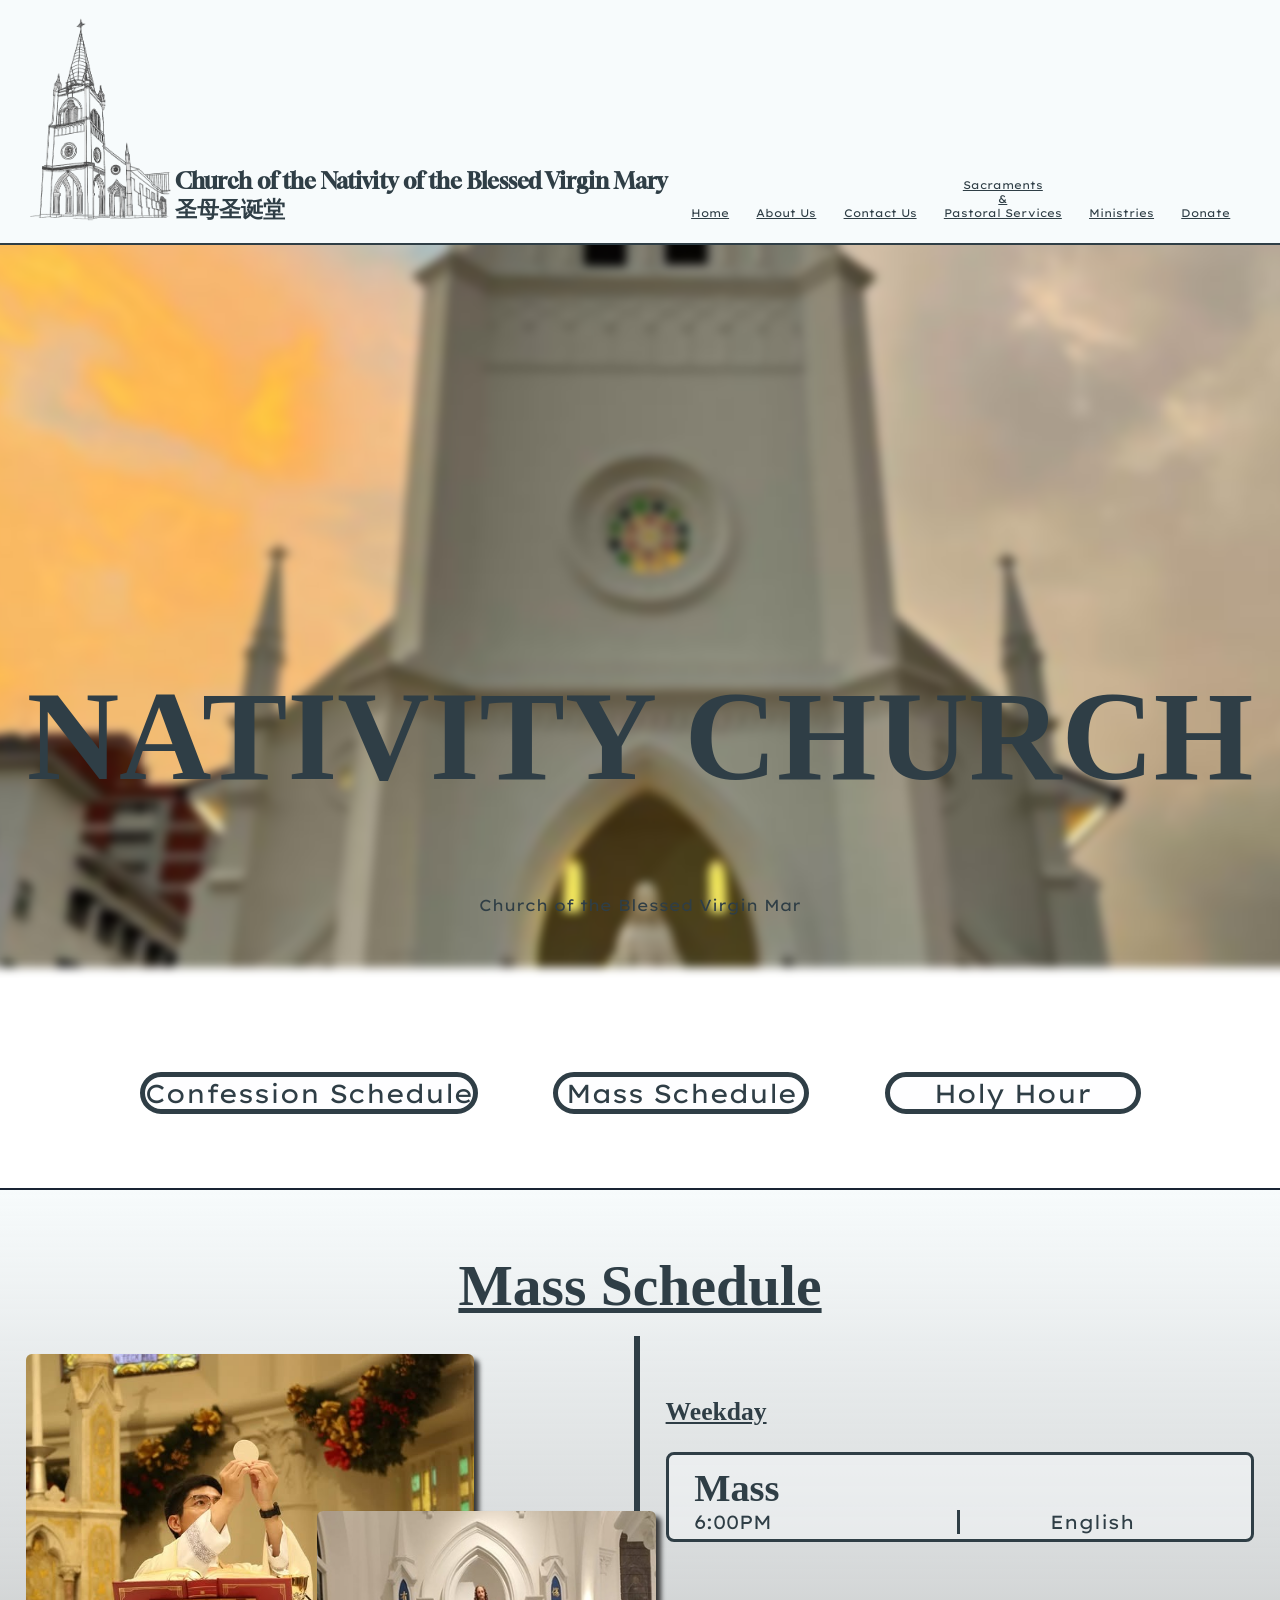
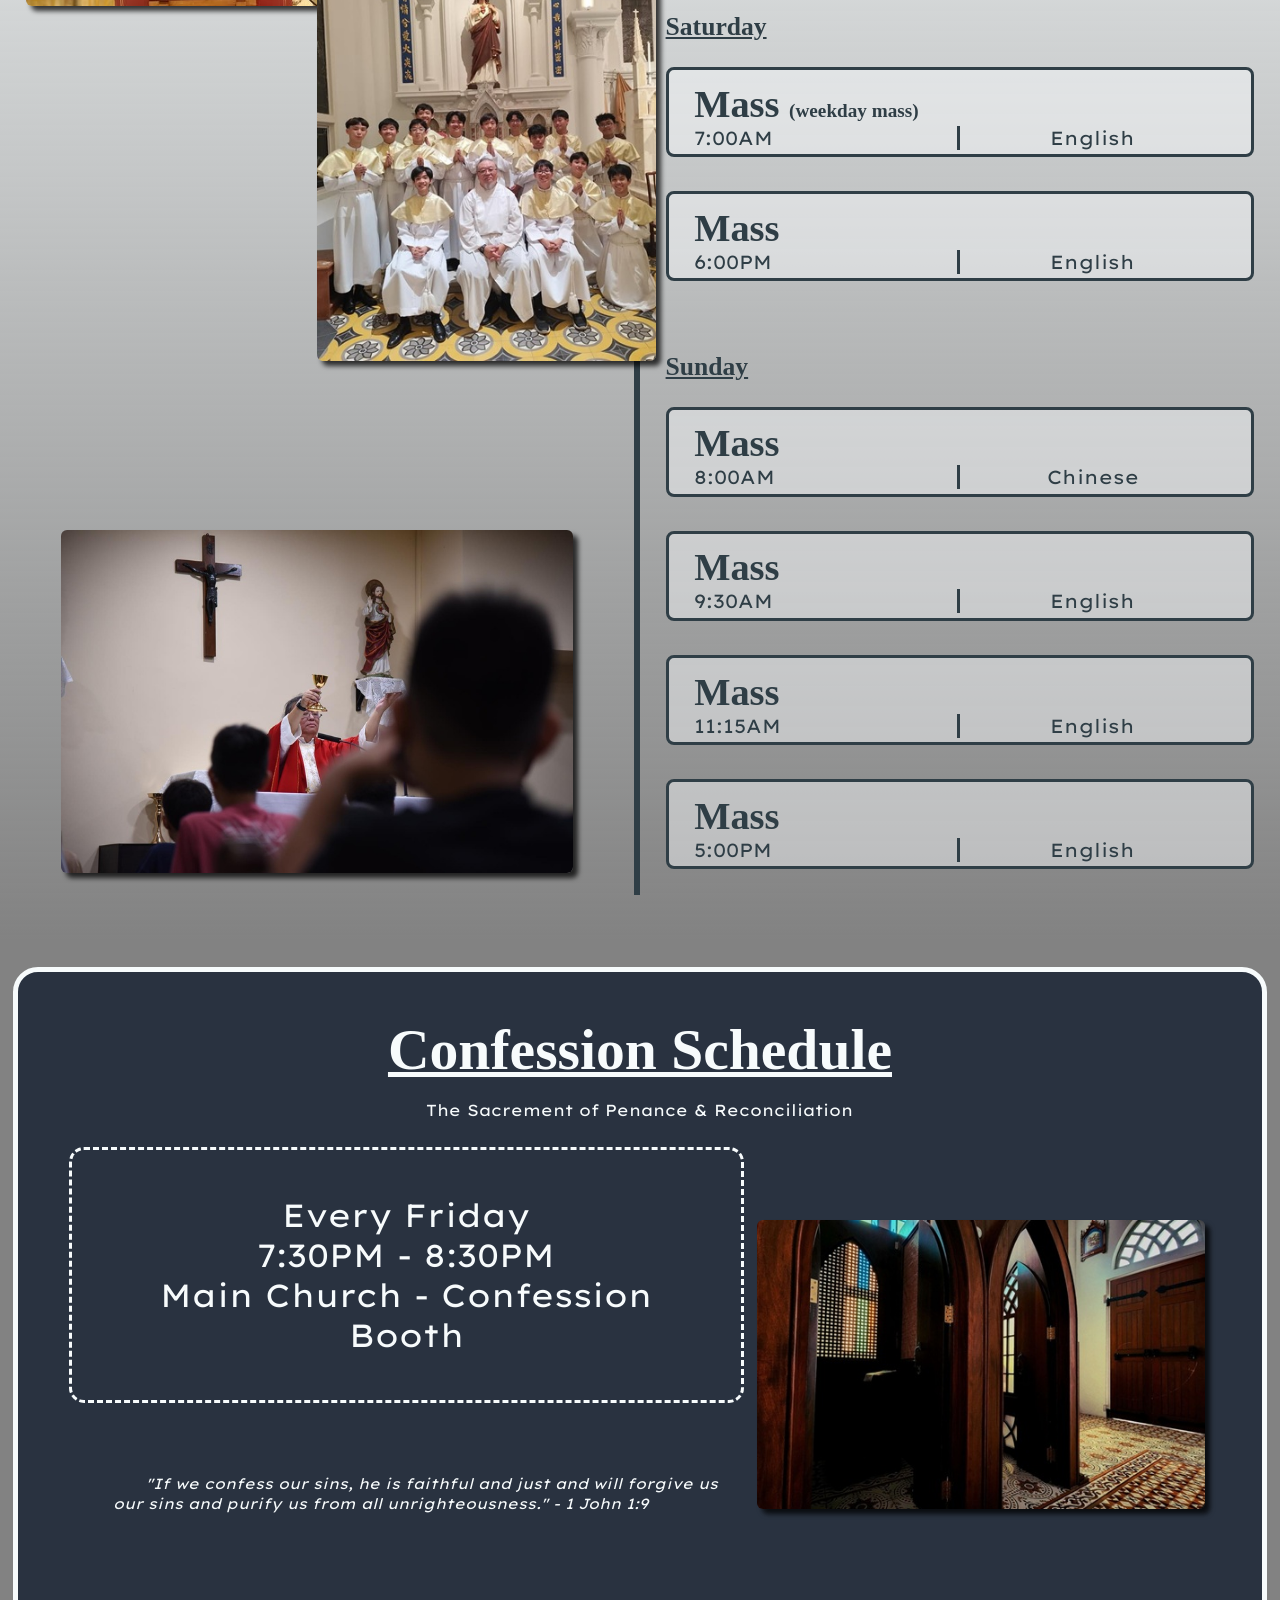
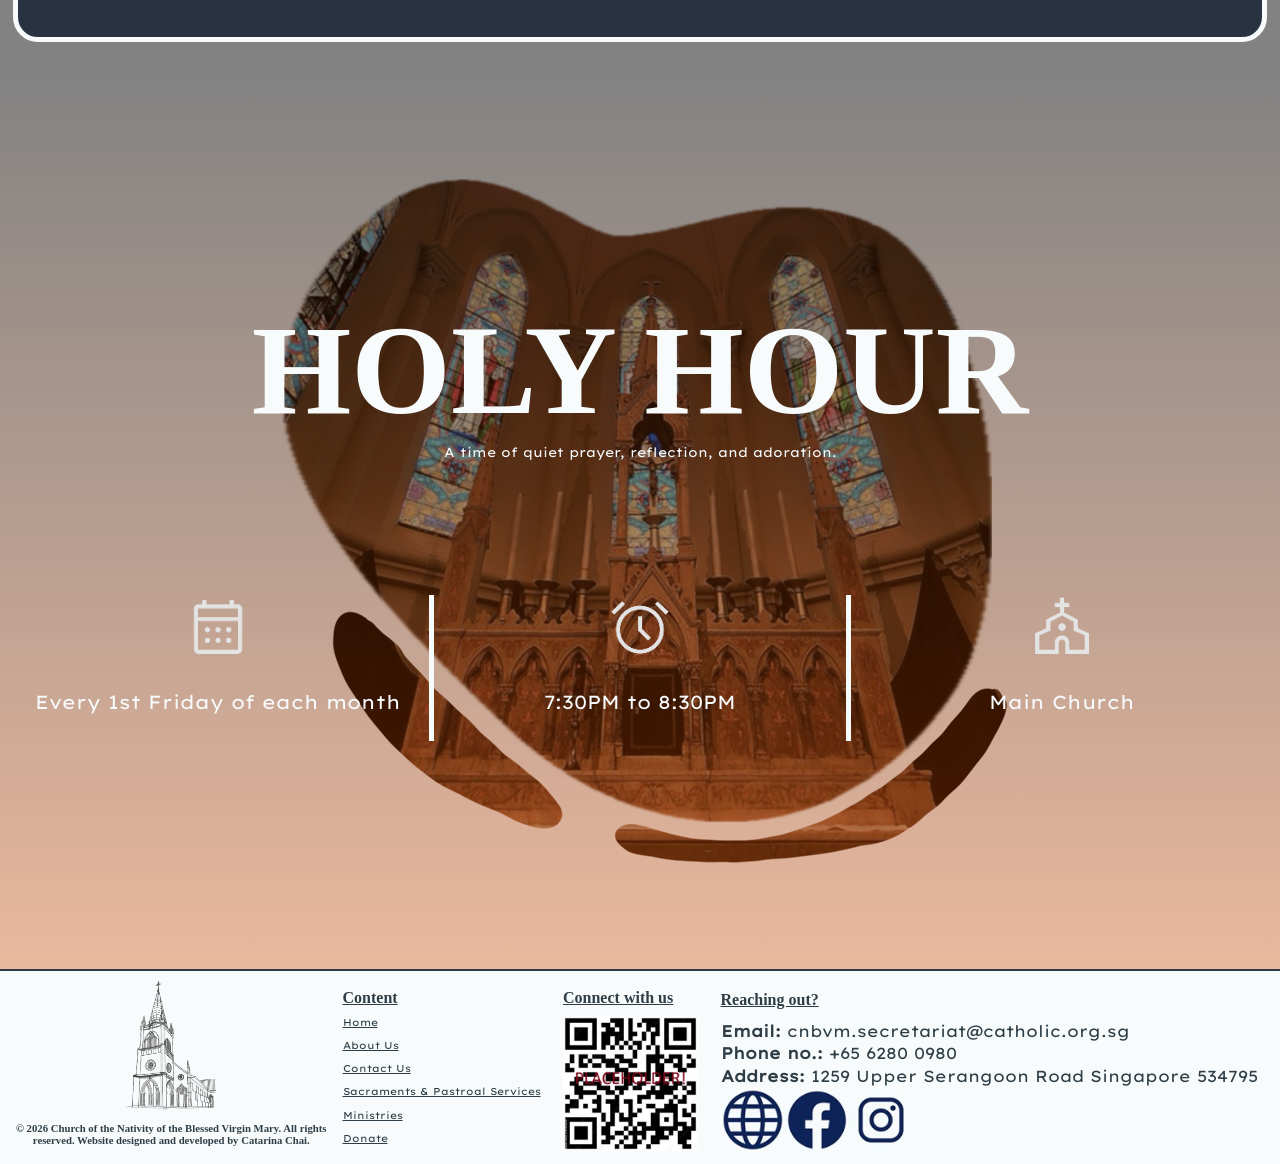
==== commit b9b2f004: "?" ====
--- a/index.html
+++ b/index.html
@@ -33,12 +33,15 @@
                 </a>
             </div>
             <div>
-                <h1><b>
-                        Church of the Nativity of the Blessed Virgin Mary</b>
-                </h1>
-                <h1><b>
-                        圣母圣诞堂
+                <a href="index.html">
+
+                    <h1><b>
+                            Church of the Nativity of the Blessed Virgin Mary</b>
+                    </h1>
+                    <h1><b>
+                            圣母圣诞堂
                     </b></h1>
+                </a>
             </div>
             <!-- navigation -->
             <nav>
@@ -74,7 +77,7 @@
             <div>
                 <h1>NATIVITY CHURCH</h1>
                 <!-- can put a short one liner here -->
-                <p>Church of the Blessed Virign Mary</p>
+                <p>Church of the Blessed Virgin Mar</p>
                 <div>
                     <a href="#confessionSch">Confession Schedule</a>
                     <a href="#massSchedule">Mass Schedule</a>
@@ -209,8 +212,9 @@
             <h4><u>Content</u></h4>
             <nav>
                 <button class="index"><a href='index.html'>Home</a></button>
-                <button class="clergyBtn"><a href='clergy.html'>Clergy</a></button>
-                <button class="scaramentBtn"><a href='scarament.html'>Sacraments</a></button>
+                <button class="aboutBtn"><a href='about.html'>About Us</a></button>
+                <button class="clergyBtn"><a href='clergy.html'>Contact Us</a></button>
+                <button class="scaramentBtn"><a href='scarament.html'>Sacraments & Pastroal Services</a></button>
                 <button class="ministryBtn"><a href='ministry.html'>Ministries</a></button>
                 <button class="donateBtn"><a href='donate.html'>Donate</a></button>
             </nav>
--- a/css/style.css
+++ b/css/style.css
@@ -8,7 +8,7 @@
 }
 
 @font-face {
-    font-family:LexendExa_Font;
+    font-family: LexendExa_Font;
     src: url("../font/LexendExa-VariableFont_wght.woff");
 }
 
@@ -22,29 +22,33 @@
     color: #2F3E46;
 }
 
-html{
+html {
     scroll-behavior: smooth;
 }
 
 /* make sure no horizontal over fill */
-html, body{
+html,
+body {
     max-width: 100%;
 }
 
-body{
-    background-color:transparent;
-}
-
-button{
+body {
     background-color: transparent;
-    border:none;
+}
+
+button {
+    background-color: transparent;
+    border: none;
 }
 
 img {
-    box-shadow: 5px 10px 8px rgba(0, 0, 0, 0.85);
-}
-
-p, a,td{
+    box-shadow: 5px 5px 5px rgba(0, 0, 0, 0.75);
+    border-radius: 6px;
+}
+
+p,
+a,
+td {
     font-family: LexendExa_Font;
 }
 
@@ -53,7 +57,7 @@
 ========================*/
 .menuGrid {
     display: grid;
-    grid-template-columns: auto auto 1fr;   /* CHANGE 3fr → 1fr */
+    grid-template-columns: auto auto 1fr;
     max-height: min-content;
     padding: 2vh 2vw;
     background-color: #F7FBFC;
@@ -61,79 +65,85 @@
 }
 
 /* logo */
-.menuGrid div:nth-child(1){
+.menuGrid div:nth-child(1) {
     display: flex;
     align-items: center;
     justify-content: space-evenly;
 }
 
-.menuGrid img{
+.menuGrid img {
     max-height: 22.5vh;
     width: auto;
     box-shadow: none;
 }
 
 /* name */
-.menuGrid div:nth-child(2){
+.menuGrid div:nth-child(2) {
     display: flex;
     flex-direction: column;
     justify-content: flex-end;
 }
 
-.menuGrid div:nth-child(2)>*{
+.menuGrid div:nth-child(2) * {
     text-align: left;
     font-size: 1.75vw;
     font-family: Gloock_Font;
 }
 
+.menuGrid div:nth-child(2) a{
+    text-decoration: none;
+}
 
 /* nav bar */
 .menuGrid nav {
-    display: flex;                    /* CHANGE from grid */
-    justify-content: space-evenly;   /* even spacing automatically */
-    align-items: flex-end;           /* all text bottom-aligned */
+    display: flex;
+    /* CHANGE from grid */
+    justify-content: space-evenly;
+    /* even spacing automatically */
+    align-items: flex-end;
+    /* all text bottom-aligned */
     width: 100%;
 }
 
-.menuGrid > nav > button {
+.menuGrid>nav>button {
     display: flex;
     align-items: flex-end;
     justify-content: center;
     padding: 0.5vh 0.25vw;
 }
 
-.menuGrid > nav > button > a {
+.menuGrid>nav>button>a {
     font-size: clamp(0.6rem, 0.85vw, 0.9rem);
     text-align: center;
 }
 
 /* sacrament only */
-.menuGrid > nav > button.scaramentBtn > a {
+.menuGrid>nav>button.scaramentBtn>a {
     display: flex;
     flex-direction: column;
     align-items: center;
 }
+
 /* ======================
             HOME
 ========================*/
 
-body.indexpg::before{
+body.indexpg::before {
     content: "";
     position: fixed;
     inset: 0;
 
-    background-image: url('../image/background.jpg');
+    background-image: url('../image/background_2.jpg');
     background-size: cover;
     background-attachment: fixed;
     background-repeat: no-repeat;
     background-position: center;
-
     filter: blur(4px);
-    transform: scale(1.05);
+    transform: scale(1.15);
     z-index: -1;
 }
 
-main{
+main {
     min-height: 100vh;
     background-color: transparent;
 }
@@ -148,10 +158,11 @@
     grid-template-columns: repeat(4, auto);
     grid-template-rows: repeat(2, auto);
     max-width: 100vw;
-    padding-top: 1rem;
-}
-footer img{
-    border:none;
+    padding: 1vh 0vw;
+}
+
+footer img {
+    border: none;
     box-shadow: none;
     border-radius: 0;
 }
@@ -177,9 +188,10 @@
     flex-direction: column;
     justify-content: space-evenly;
 }
-footer>div:nth-of-type(4)>div{
-    display: flex;
-    justify-content:flex-start;
+
+footer>div:nth-of-type(4)>div {
+    display: flex;
+    justify-content: flex-start;
 }
 
 footer>div:nth-of-type(3)>img {
@@ -191,12 +203,15 @@
     grid-row: 2;
     grid-column: 1;
     justify-self: center;
+    max-width: 25vw;
+    text-align: center;
 }
 
 footer>.logo {
     grid-column: 1;
     grid-row: 1;
     justify-self: center;
+    max-width: 25vw;
 }
 
 footer img {
@@ -205,8 +220,8 @@
 
 footer nav {
     display: grid;
-    grid-template-rows: repeat(5, auto);
-    row-gap: 1rem;
+    grid-template-rows: repeat(6, auto);
+    row-gap: 1.25vh;
 }
 
 footer button {
@@ -229,7 +244,7 @@
     grid-row: 3;
 }
 
-footer>div>h4{
+footer>div>h4 {
     padding: 1vh 0vw;
     font-size: 1.25vw;
 }
@@ -239,28 +254,19 @@
          ccs tile
 ========================*/
 .Logo {
-    width: 75px;
-    height: 75px;
+    width: clamp(40px, 5vw, 75px);
+    height: clamp(40px, 5vw, 75px);
     background-image: url('../image/socialSprites.jpg');
     background-repeat: no-repeat;
+    background-size: 300% auto; /* 3 icons wide, so 300% */
     display: inline-block;
     text-decoration: none;
     border-radius: 50%;
 }
 
-.web {
-    background-position: 0 0;
-}
-
-.fb {
-    background-position: -75px 0;
-}
-
-.ig {
-    background-position: -150px 0;
-}
-
-
+.web { background-position: 0 0; }
+.fb  { background-position: 50% 0; }  /* 50% = second of 3 icons */
+.ig  { background-position: 100% 0; } /* 100% = third icon */
 /* ======================
         home article
 ========================*/
@@ -271,30 +277,33 @@
     gap: 0%;
 }
 
-#home>div:nth-child(1){
+#home>div:nth-child(1) {
     min-height: 105vh;
     display: grid;
     grid-template-rows: 3fr 1fr 1fr;
     text-align: center;
     place-items: center;
-}
-
-#home>div:nth-child(1)>h1{
+    border-bottom: 2px solid #192434;
+
+}
+
+#home>div:nth-child(1)>h1 {
     text-align: center;
     align-self: self-end;
     font-size: 10vw;
 }
 
-#home>div:nth-child(1)>div{
+#home>div:nth-child(1)>div {
     display: flex;
     flex-direction: row;
     justify-content: space-evenly;
     max-width: 100vw;
     min-width: 90vw;
 }
-#home>div:nth-child(1) a{
+
+#home>div:nth-child(1) a {
     font-size: 2vw;
-    border:solid 5px #2F3E46;
+    border: solid 5px #2F3E46;
     border-radius: 3vw;
     min-width: 20vw;
     text-decoration: none;
@@ -302,7 +311,9 @@
 }
 
 
-#massSchedule h1, #holyHour h1, #confessionSch h1{
+#massSchedule h1,
+#holyHour h1,
+#confessionSch h1 {
     grid-row: 1;
     grid-column: 1/span 2;
     text-align: center;
@@ -310,64 +321,67 @@
     font-size: 4.5vw;
     padding: 2vh 2vw;
 }
+
 /* ======================
-         mass schedule
+        mass schedule
 ========================*/
-#massSchedule{
+#massSchedule {
     display: grid;
     grid-template-columns: 3fr 3fr;
     grid-template-rows: min-content auto;
-    min-height:150vh;
-    /* background-color: #F8FAFC; */
-    background-image: linear-gradient(to top,  rgba(0, 0, 0, 0.489), #F7FBFC);
+    min-height: 150vh;
+    background-image: linear-gradient(to top, rgba(0, 0, 0, 0.489), #F7FBFC);
 
     max-width: 100vw;
     padding: 5vh 0vw;
 }
 
 
-#massSchedule>div:nth-of-type(1){
+#massSchedule>div:nth-of-type(1) {
     grid-row: 2;
     grid-column: 1;
     display: grid;
-    grid-template-columns: repeat(4,1fr);
-    grid-template-rows: repeat(3,auto);
+    grid-template-columns: repeat(4, 1fr);
+    grid-template-rows: repeat(3, auto);
     padding: 2vh 2vw;
     row-gap: 5vh;
     border-right: 6px solid #2F3E46;
 }
+
 /* images */
-#massSchedule>div:nth-of-type(1)>div:nth-child(1){
+#massSchedule>div:nth-of-type(1)>div:nth-child(1) {
     grid-row: 1/span 2;
     grid-column: 1/span 2;
 }
 
-#massSchedule>div:nth-of-type(1)>div:nth-child(2){
+#massSchedule>div:nth-of-type(1)>div:nth-child(2) {
     grid-row: 1 / span 2;
     grid-column: 3 / span 2;
     align-self: center;
 }
-#massSchedule>div:nth-of-type(1)>div:nth-child(3){
-    grid-row:2/span 2 ;
+
+#massSchedule>div:nth-of-type(1)>div:nth-child(3) {
+    grid-row: 2/span 2;
     grid-column: 1/span 4;
-    align-self:self-end;
+    align-self: self-end;
     justify-self: center;
 }
 
-#massSchedule>div:nth-of-type(1)>div:nth-child(1)>img{
+#massSchedule>div:nth-of-type(1)>div:nth-child(1)>img {
     max-width: 35vw;
     height: auto;
 }
 
-#massSchedule>div:nth-of-type(1)>div:nth-child(2)>img{
+#massSchedule>div:nth-of-type(1)>div:nth-child(2)>img {
     max-height: 50vh;
 }
-#massSchedule>div:nth-of-type(1)>div:nth-child(3)>img{
+
+#massSchedule>div:nth-of-type(1)>div:nth-child(3)>img {
     max-width: 40vw;
 }
 
 /* details */
-#massSchedule>div:nth-of-type(2){
+#massSchedule>div:nth-of-type(2) {
     grid-row: 2;
     grid-column: 2;
     padding: 0vh 2vw;
@@ -376,54 +390,55 @@
     justify-content: space-evenly;
 }
 
-#massSchedule h3{
+#massSchedule h3 {
     font-size: 2vw;
     padding-top: 5vh;
 }
 
-#massSchedule p{
+#massSchedule p {
     font-size: 1.5vw;
 }
 
-#massSchedule #mass{
-    display: grid;
-    grid-template-columns: repeat(2,1fr);
+#massSchedule #mass {
+    display: grid;
+    grid-template-columns: repeat(2, 1fr);
     grid-template-rows: min-content min-content;
-    border:3px solid #2F3E46;
+    border: 3px solid #2F3E46;
     border-radius: 8px;
-    padding:0.5vh 2vw;
-    min-height:10vh;
+    padding: 0.5vh 2vw;
+    min-height: 10vh;
     align-content: end;
-    margin:1vh 0vw;
+    margin: 1vh 0vw;
     background-color: #f8fafc78;
 
 }
 
-#massSchedule #mass>p:nth-of-type(1){
+#massSchedule #mass>p:nth-of-type(1) {
     grid-column: 1;
     grid-row: 2;
     border-right: 3px solid #2F3E46;
 }
 
-#massSchedule #mass>p:nth-of-type(2){
+#massSchedule #mass>p:nth-of-type(2) {
     grid-column: 2;
     grid-row: 2;
     text-align: center;
 }
 
-#massSchedule #mass>p:nth-of-type(3){
+#massSchedule #mass>p:nth-of-type(3) {
     grid-column: 3;
     grid-row: 2;
     text-align: center;
 }
 
-#massSchedule #mass>h4{
+#massSchedule #mass>h4 {
     grid-column: 1/span 3;
     grid-row: 1;
     font-size: 3vw;
     align-self: end;
 }
-#massSchedule #mass>h4>small{
+
+#massSchedule #mass>h4>small {
     font-size: 1.5vw;
     color: #2F3E46;
     text-decoration: none;
@@ -433,72 +448,78 @@
 /* ======================
     confession schedule
 ========================*/
-#confessionSch{
+#confessionSch {
     min-height: 50vh;
-    background-color:   rgba(0, 0, 0, 0.489);
+    background-color: rgba(0, 0, 0, 0.489);
     display: flex;
     justify-content: center;
     padding: 3vh 1vw;
 }
-#confessionSch>div{
+
+#confessionSch>div {
     background-color: #192434d8;
     border-radius: 25px;
     min-height: 75vh;
-    padding:3vh 3vw;
+    padding: 3vh 3vw;
     display: grid;
     grid-template-rows: min-content auto;
     grid-template-columns: 3fr 2fr;
-    border:5px solid #F7FBFC
-}
-
-#confessionSch>div>div:nth-of-type(2) *{
+    border: 5px solid #F7FBFC
+}
+
+#confessionSch>div>div:nth-of-type(2) * {
     text-align: center;
     padding: 0vh 2vw;
     color: #F7FBFC;
 }
-#confessionSch h1>u, #confessionSch p{
+
+#confessionSch h1>u,
+#confessionSch p {
     color: #F7FBFC;
 }
-#confessionSch img{
+
+#confessionSch img {
     max-width: 35vw;
     width: 100%;
     height: auto;
     display: block;
 }
 
-#confessionSch>div>div:nth-of-type(1){
+#confessionSch>div>div:nth-of-type(1) {
     grid-column: 1/span 2;
     grid-row: 1;
     align-items: center;
-    text-align: center  ;
-}
-#confessionSch>div>div:nth-of-type(3){
+    text-align: center;
+}
+
+#confessionSch>div>div:nth-of-type(3) {
     align-items: center;
     display: grid;
 }
 
-#confessionSch>div>div:nth-of-type(2){
+#confessionSch>div>div:nth-of-type(2) {
     padding: 3vh 1vw;
     display: flex;
     flex-direction: column;
 }
 
-#confessionSch>div>div:nth-of-type(2)>div{
-    border:3px dashed #F7FBFC;
-    padding:5vh 0vw;
+#confessionSch>div>div:nth-of-type(2)>div {
+    border: 3px dashed #F7FBFC;
+    padding: 5vh 0vw;
     border-radius: 15px;
 }
 
 /* the details of the confession schedule */
-#confessionSch>div>div:nth-of-type(2)>div>p{
+#confessionSch>div>div:nth-of-type(2)>div>p {
     font-size: 2.5vw;
 }
+
 /* the details of the confession schedule */
-#confessionSch>div i{
+#confessionSch>div i {
     font-size: 1.15vw;
 }
 
-#confessionSch>div>div:nth-of-type(2)>p{
+#confessionSch>div>div:nth-of-type(2)>p {
     align-self: center;
     margin-top: auto;
     margin-bottom: auto;
@@ -507,55 +528,57 @@
 /* ======================
         holy hour
 ========================*/
-#holyHour{
-
-    background-image: 
+#holyHour {
+
+    background-image:
         linear-gradient(to bottom, rgba(0, 0, 0, 0.489), #c9480263),
         url('../image/church_3.png');
 
-    min-height:100vh;
+    min-height: 100vh;
 
     background-position: center;
     background-repeat: no-repeat;
 
     display: flex;
-    flex-direction: column;   /* stack vertically */
-    justify-content: center;  /* center vertically */
-    align-items: center; 
-}
-
-#holyHour *{
+    flex-direction: column;
+    /* stack vertically */
+    justify-content: center;
+    /* center vertically */
+    align-items: center;
+}
+
+#holyHour * {
     color: #F7FBFC;
     text-align: center;
 }
 
-#holyHour>h1{
+#holyHour>h1 {
     font-size: 10vw;
     padding: 0%;
 }
 
-#holyHour>p:nth-of-type(1){
+#holyHour>p:nth-of-type(1) {
     font-size: 1vw;
 }
 
-#holyHour>div{
+#holyHour>div {
     padding-top: 15vh;
     display: grid;
-    grid-template-columns: repeat(3,1fr);
+    grid-template-columns: repeat(3, 1fr);
     width: 99vw;
 }
 
-#holyHour>div img{
+#holyHour>div img {
     width: 5vw;
     box-shadow: none;
 }
 
-#holyHour>div>div:nth-of-type(2){
+#holyHour>div>div:nth-of-type(2) {
     border-left: 5px solid #F7FBFC;
     border-right: 5px solid #F7FBFC;
 }
 
-#holyHour>div p{
+#holyHour>div p {
     font-size: 1.5vw;
     padding: 3vh;
 }
@@ -563,48 +586,157 @@
 /*============================
             clergy  
 =============================*/
-
-#mainParish{
+#contactMenu >div{
+    min-height: 105vh;
+    display: grid;
+    grid-template-rows: 3fr 1fr 1fr;
+    text-align: center;
+    place-items: center;
+}
+
+#contactMenu::before {
+    content: "";
+    position: fixed;
+    inset: 0;
+    background-image: url('../image/background_1.jpg');
+    background-size: cover;
+    background-attachment: fixed;
+    background-repeat: no-repeat;
+    background-position: center;
+    filter: blur(2px);
+    transform: scale(1.15);
+    z-index: -1;
+}
+
+#contactMenu>div:nth-child(1)>h1 {
+    text-align: center;
+    align-self: self-end;
+    font-size: 10vw;
+}
+
+#contactMenu>div:nth-child(1)>div {
+    display: flex;
+    flex-direction: row;
+    justify-content: space-evenly;
+    max-width: 100vw;
+    min-width: 90vw;
+}
+
+#contactMenu>div:nth-child(1) a {
+    font-size: 2vw;
+    border: solid 5px #2F3E46;
+    border-radius: 3vw;
+    min-width: 20vw;
+    text-decoration: none;
+    background-color: #f8fafc2e;
+}
+
+#officeDirectory {
+    background-color: #192434c0;
+    color: #F7FBFC;
+    padding: 5vh 5vw;
+    border-top: 3px solid #F7FBFC;
+}
+
+#officeDirectory h1 {
+    font-size: 5vw;
+    padding-bottom: 4vh;
+    border-bottom: 5px solid #F7FBFC;
+    margin-bottom: 4vh;
+}
+
+.directoryList {
+    display: grid;
+    grid-template-columns: 1fr 1fr;
+    grid-template-rows: auto auto;
+    column-gap: 3vw;
+    row-gap: 3vh;
+}
+
+.directoryItem {
+    border: 3px solid #F7FBFC;
+    padding: 2vw;
+}
+
+#officeHours {
+    grid-row: 1/span 2;
+    grid-column: 2;
+}
+
+.directoryItem h3 {
+    font-size: 1.75vw;
+    padding-bottom: 1.5vh;
+}
+
+.directoryItem p {
+    font-size: 1.1vw;
+    padding-top: 0.75vh;
+}
+
+.officeHoursTable {
+    width: 100%;
+    border-collapse: collapse;
+    font-size: 1.1vw;
+}
+
+.officeHoursTable td {
+    padding: 1vh 0.5vw;
+    border-bottom: 1px solid #f7fbfc55;
+    text-align: left;
+}
+
+.officeHoursTable tr:last-child td {
+    border-bottom: none;
+}
+
+.officeHoursTable td:first-child {
+    font-weight: bold;
+    width: 30%;
+}
+
+#mainParish {
     background-color: #192434;
     display: grid;
     grid-template-columns: 1fr 1fr;
     min-height: 105vh;
     padding: 5vh 2vw;
     column-gap: 3vw;
-    background-image: url('../image/father_kenson.png');
+    background-image: url('../image/placeholder.jpg');
     background-position: 10% center;
     background-repeat: no-repeat;
     min-height: 105vh;
     background-size: 40vw auto;
-}
-
-#mainParish *, #priest *{
+    border-top: 3px solid #F7FBFC;
+}
+
+#mainParish *,
+#priest *, #officeDirectory * {
     color: #F7FBFC;
 }
 
-#mainParish>div{
+#mainParish>div {
     grid-column: 2;
     display: flex;
     flex-direction: column;
 }
 
-#mainParish h1{
+#mainParish h1 {
     font-size: 10vw;
     border-bottom: 5px solid #F7FBFC;
 }
 
-#mainParish h2{
+#mainParish h2 {
     padding-top: 10vh;
     padding-bottom: 2.5vh;
     font-size: 3vw;
 }
 
-#mainParish p{
+#mainParish p {
     padding-top: 0.5vh;
     font-size: 1.25vw;
 }
 
-#otherParishPriests{
+#otherParishPriests {
     background-color: #192434;
     min-width: 95vw;
     display: flex;
@@ -616,34 +748,35 @@
     background-size: 100%;
 }
 
-#priest{
+#priest {
     min-height: 75vh;
     display: flex;
     flex-direction: column;
     row-gap: 1vh;
 }
 
-#priest img{
+#priest img {
     box-shadow: none;
     max-width: 25vw;
 }
 
-#priest>p, #priest>h3{
+#priest>p,
+#priest>h3 {
     text-align: left;
 }
 
-#priest>h3{
+#priest>h3 {
     padding-top: 2.5vh 0vw;
     font-size: 2vw;
 }
 
-#priest>div>p{
-    border:3px solid #F7FBFC;
+#priest>div>p {
+    border: 3px solid #F7FBFC;
     min-height: 5vh;
-    padding:1vh 1vw;
-}
-
-#priest>div{
+    padding: 1vh 1vw;
+}
+
+#priest>div {
     display: flex;
     flex-direction: column;
     row-gap: 0.5vh;
@@ -684,7 +817,6 @@
 .sacramentMenue {
     grid-column: 1;
     display: grid;
-
     grid-template-rows: 2fr 1fr 3fr;
     min-height: 105vh;
     background-image: url('../image/left.png');
@@ -693,7 +825,6 @@
     background-repeat: no-repeat;
     background-position: right bottom;
     padding: 4vw 4vh;
-
 }
 
 .pastroalMenue {
@@ -710,62 +841,82 @@
 }
 
 /* text alignment per side */
-.sacramentMenue * { text-align: left; }
-.pastroalMenue * { text-align: right; }
+.sacramentMenue * {
+    text-align: left;
+}
+
+.pastroalMenue * {
+    text-align: right;
+}
 
 /* headings */
-.sacramentMenue h1, .pastroalMenue h1 {
+.sacramentMenue h1,
+.pastroalMenue h1 {
     font-size: clamp(4rem, 6.5vw, 7rem);
     line-height: 1;
     padding: 3vh 0vw;
     margin-bottom: 0.5rem;
-    align-self: flex-end;   
-}
-
-.sacramentMenue h1 { color: #e8d9b5; }
-.pastroalMenue h1  { color: #192434; }
+    align-self: flex-end;
+}
+
+.sacramentMenue h1 {
+    color: #e8d9b5;
+}
+
+.pastroalMenue h1 {
+    color: #192434;
+}
 
 /* subtitle */
-.sacramentMenue p, .pastroalMenue p {
+.sacramentMenue p,
+.pastroalMenue p {
     font-size: clamp(0.75rem, 1.1vw, 1rem);
     letter-spacing: 0.08em;
     margin-bottom: 3rem;
     opacity: 0.6;
 }
 
-.sacramentMenue p { color: #e8d9b5; }
-.pastroalMenue p  { color: #192434; }
+.sacramentMenue p {
+    color: #e8d9b5;
+}
+
+.pastroalMenue p {
+    color: #192434;
+}
 
 /* link container — pushed to bottom with margin-top auto */
-.sacramentMenue > div, .pastroalMenue > div {
+.sacramentMenue>div,
+.pastroalMenue>div {
     display: flex;
     flex-direction: column;
     gap: 0.5rem;
-    margin-top: auto;      /* pushes links to bottom of panel */
+    margin-top: auto;
     padding-bottom: 2rem;
 }
 
-.sacramentMenue > div > div,
-.pastroalMenue > div > div {
-    display: flex;
-    flex-direction: column;        /* links sit side by side in each row */
+.sacramentMenue>div>div,
+.pastroalMenue>div>div {
+    display: flex;
+    flex-direction: column;
     gap: 0.75rem;
     background: none;
-    flex-wrap: wrap;            /* wraps if screen is too narrow */
-}
-.pastroalMenue > div > div {
+    flex-wrap: wrap;
+}
+
+.pastroalMenue>div>div {
     align-items: flex-end;
 }
 
-  /* rows left-aligned */
-.sacramentMenue a, .pastroalMenue a {
+/* rows left-aligned */
+.sacramentMenue a,
+.pastroalMenue a {
     font-size: clamp(0.65rem, 0.9vw, 0.85rem);
     letter-spacing: 0.1em;
     text-decoration: none;
     opacity: 1;
     width: fit-content;
     padding: 0.4rem 1rem;
-    border: 1px solid;          /* inherits color from the text color below */
+    border: 1px solid;
     transition: opacity 0.2s, background 0.2s;
 }
 
@@ -790,17 +941,27 @@
 }
 
 
-#sacrament{
-    height:fit-content;
-    display: grid;
-    grid-template-columns: 2fr 3fr;
+#sacrament,
+#pastroal {
+    height: fit-content;
+    display: grid;
     grid-template-rows: 1fr;
-    background-color: #192434;
     padding: 0vh 0vw;
     border-top: solid 3px #F7FBFC;
 }
 
-#sacrament>div:nth-of-type(1){
+#sacrament {
+    background-color: #192434;
+    grid-template-columns: 2fr 3fr;
+}
+
+#pastroal {
+    background-color: #e8d9b5;
+    grid-template-columns: 3fr 2fr;
+    border-top: solid 3px #2F3E46;
+}
+
+#sacrament>div:nth-of-type(1) {
     background-image: url("../image/church_2.jpg");
     border-top-right-radius: 100%;
     background-size: cover;
@@ -808,138 +969,230 @@
     background-position: center;
 }
 
-
-#sacrament>div:nth-of-type(2){
+#sacrament>div:nth-of-type(2) {
     background-color: #192434;
     padding: 5vh 5vw;
 }
 
-#sacrament *{
-    color:#F7FBFC;
-}
-#sacrament h3{
-    font-size:clamp(2.5rem,3.5vw, 4.5rem);
-}
-
-
-.sacramentpg main>section:not(.sacramentNPastroalMenue, #sacrament){
+#pastroal>div:nth-of-type(2) {
+    background-image: url("../image/church_donation_bg.jpg");
+    border-top-left-radius: 100%;
+    background-size: cover;
+    background-repeat: no-repeat;
+    background-position: center;
+}
+
+#pastroal>div:nth-of-type(1) {
+    background-color: #e8d9b5;
+    padding: 5vh 5vw;
+}
+
+#sacrament * {
+    color: #F7FBFC;
+}
+
+#pastroal * {
+    color: #192434;
+}
+
+#sacrament h3,
+#pastroal h3 {
+    font-size: clamp(2.5rem, 3.5vw, 4.5rem);
+}
+
+
+.sacramentpg main>section:not(.sacramentNPastroalMenue, #sacrament, #pastroal, #house) {
     min-height: 105vh;
     background-color: #F7FBFC;
     padding: 5vh 5vw;
     border-top: 3px solid #192434;
+}
+
+#house{
+    height: max-content;
+    background-color: #F7FBFC;
+    padding: 5vh 5vw;
     border-top: 3px solid #192434;
 }
-
-.sacramentpg main>section:not(.sacramentNPastroalMenue) h2{
-    font-size:clamp(3.5rem,4.5vw, 5.5rem);
-}
-
-.sacramentpg main>section:not(.sacramentNPastroalMenue) p{
-    font-size:clamp(.5rem,1vw, 1.5rem);
+.sacramentpg main>section:not(.sacramentNPastroalMenue) h2 {
+    font-size: clamp(3.5rem, 4.5vw, 5.5rem);
+}
+
+.sacramentpg main>section:not(.sacramentNPastroalMenue) p {
+    font-size: clamp(.5rem, 1vw, 1.5rem);
     padding: 3vh 0vw;
 }
 
 /* content on the left/right */
-.left{
-    display:grid;
+.left {
+    display: grid;
     grid-template-columns: 3fr 2fr;
-    column-gap:3vw;
-}
-
-.right{
-    display:grid;
+    column-gap: 3vw;
+}
+
+.right {
+    display: grid;
     grid-template-columns: 2fr 3fr;
-    column-gap:3vw;
-}
-
-#confession:before{
+    column-gap: 3vw;
+}
+
+
+/* shared dark section styles — confession, sick, wedding */
+#confession,
+#sick,
+#wedding,
+#infant,
+#rcia,
+#house, 
+#catechism{
+    position: relative;
+    overflow: hidden;
+    background-color: transparent !important;
+    border-top: 3px solid #F7FBFC !important;
+}
+
+#confession *,
+#sick *,
+#wedding *,
+#infant *,
+#rcia *,
+#house *,
+#catechism * {
+    color: #F7FBFC;
+}
+
+#sick b,
+#wedding b {
+    color: #b64646;
+}
+
+#infant b, #rcia b, #catechism b, #house b {
+    color: #e8d9b5;
+}
+
+#infant p, #rcia div>div>p, #catechism p {
+    padding: 1.5vh 0vw;
+}
+
+/* shared ::before blurred backgrounds */
+#confession::before,
+#sick::before,
+#wedding::before,
+#infant::before,
+#rcia::before,
+#house::before,
+#catechism::before {
     content: "";
     position: absolute;
     inset: 0;
-
-    background-image:
-        linear-gradient(#0a0a0ac7, #0a0a0ac7),
-        url('../image/confession_1.jpg');
     background-size: cover;
-    background-attachment: fixed;
     background-repeat: no-repeat;
     background-position: center;
-
     filter: blur(4px);
     transform: scale(1.05);
-    z-index: -1;
-}
-#confession{
-    background-color: transparent !important;
-    border-top: 3px solid #F7FBFC !important;
-}
-
-#confession *, #sick *, #wedding *{
-    color:#F7FBFC
-}
-
-#confession div:nth-of-type(2), #sick>div:nth-of-type(1), #wedding>div:nth-of-type(2){
+    z-index: 0;
+}
+
+#confession::before {
+    background-image: linear-gradient(#0a0a0ac7, #0a0a0ac7), url('../image/confession_1.jpg');
+}
+
+#sick::before {
+    background-image: linear-gradient(#0a0a0ac7, #0a0a0ac7), url('../image/annoiting-of-the-sick.jpg');
+}
+
+#wedding::before {
+    background-image: linear-gradient(#0a0a0ac7, #0a0a0ac7), url('../image/wedding.jpg');
+}
+
+#infant::before {
+    background-image: linear-gradient(#0a0a0ac7, #0a0a0ac7), url('../image/infant_bap.jpg');
+}
+
+#rcia::before {
+    background-image: linear-gradient(#0a0a0ac7, #0a0a0ac7), url('../image/church_2.jpg');
+}
+
+#house::before {
+    background-image: linear-gradient(#0a0a0ac7, #0a0a0ac7), url('../image/church_priest.jpg');
+}
+
+#catechism::before {
+    background-image: linear-gradient(#0a0a0ac7, #0a0a0ac7), url('../image/cat_class.jpeg');
+}
+
+
+/* push content above blurred bg */
+#confession>*,
+#sick>*,
+#wedding>*,
+#infant>*,
+#rcia >*,
+#house >*,
+#catechism>*{
+    position: relative;
+    z-index: 1;
+}
+
+
+/* shared image container — right col for .left, left col for .right */
+#confession div:nth-of-type(2),
+#sick>div:nth-of-type(1),
+#wedding>div:nth-of-type(2),
+#infant>div:nth-of-type(1),
+#rcia>div:nth-of-type(1),
+#house>div:nth-of-type(1),
+#catechism>div:nth-of-type(2){
     display: grid;
     place-items: center;
     padding: 0.5vh 0vw;
 }
 
-#confession img, #sick img{
+#confession img,
+#sick img,
+#wedding img,
+#infant img,
+#rcia img,
+#house img,
+#catechism img {
     width: 35vw;
-    height:auto;
-}
-
-#confession>div>div>p{
-    font-size:clamp(0.75rem,1.5vw, 2.5rem);
-    text-align: center;
-}
-
-#confession>div>div, #wedding>div>div{
-    border:3px dashed #F7FBFC;
-    padding:2vh 0vw;
+    height: auto;
+}
+
+/* shared schedule box */
+#confession>div>div,
+#wedding>div>div,
+#infant>div>div,
+#rcia>div>div,
+#house>div>div,
+#catechism>div>div{
+    border: 3px dashed #F7FBFC;
+    padding: 2vh 2vw;
     border-radius: 15px;
 }
 
-#confession h3, #wedding h3{
-    font-size:clamp(1.5rem,2.5vw, 3.5rem);
-    padding:2vh 0vw;
-}
-
-/* ANNOITING OF THE SICK */
-#sick b, #wedding b{
-    color:#b64646;
-}
-
-#sick:before{
-    content: "";
-    position: absolute;
-    inset: 0;
-
-    background-image:
-        linear-gradient(#0a0a0ac7, #0a0a0ac7),
-        url('../image/annoiting-of-the-sick.jpg');
-    background-size: cover;
-    background-attachment: fixed;
-    background-repeat: no-repeat;
-    background-position: center;
-
-    filter: blur(4px);
-    transform: scale(1.05);
-    z-index: -1;
-}
-#sick{
-    background-color: transparent !important;
-    border-top: 3px solid #F7FBFC !important;
-}
-
-#sick table{
+/* shared h3 heading inside dark sections */
+#confession h3,
+#wedding h3,
+#infant h3,
+#rcia h3, 
+#house h3,
+#catechism h3{
+    font-size: clamp(1.5rem, 2.5vw, 3.5rem);
+    padding: 2vh 0vw;
+}
+
+#confession>div>div>p {
+    font-size: clamp(0.75rem, 1.5vw, 2.5rem);
+    text-align: center;
+}
+
+/* ANOINTING OF THE SICK — table spans full width */
+#sick table {
     grid-row: 2;
-    grid-column: 1/span 2;
-}
-#confession, #sick, #wedding {
-    position: relative;
-    overflow: hidden;
-}
+    grid-column: 1 / span 2;
+}
+
 #hospitalTable {
     width: 100%;
     border-collapse: collapse;
@@ -948,7 +1201,8 @@
     font-size: clamp(0.6rem, 0.85vw, 0.9rem);
 }
 
-#hospitalTable th, #hospitalTable td {
+#hospitalTable th,
+#hospitalTable td {
     padding: 1vh 1vw;
     text-align: left;
     border-bottom: 1px solid rgba(247, 251, 252, 0.2);
@@ -986,38 +1240,11 @@
     width: 40%;
 }
 
-#wedding:before{
-    content: "";
-    position: absolute;
-    inset: 0;
-
-    background-image:
-        linear-gradient(#0a0a0ac7, #0a0a0ac7),
-        url('../image/wedding.jpg');
-    background-size: cover;
-    background-attachment: fixed;
-    background-repeat: no-repeat;
-    background-position: center;
-
-    filter: blur(4px);
-    transform: scale(1.05);
-    z-index: -1;
-}
-
-#wedding{
-    background-color: transparent !important;
-    border-top: 3px solid #F7FBFC !important;
-}
-
-#wedding>div>div {
-    padding:2vh 2vw;
-}
-
 /*============================
         donation page  
 =============================*/
 
-.donatepg{
+.donatepg {
     background-image: linear-gradient(to bottom, rgba(255, 255, 255, 0.238), #c9480263), url('../image/church_donation_bg.jpg');
     background-size: cover;
     background-attachment: fixed;
@@ -1025,79 +1252,499 @@
     background-position: center;
 }
 
-#donationTop{
+#donationTop {
     display: grid;
     min-height: 75vh;
     grid-template-rows: 3fr 1fr;
-    grid-template-columns: repeat(2,1fr);
+    grid-template-columns: repeat(2, 1fr);
     padding: 3vh 3vw;
     background: linear-gradient(to bottom, rgba(255, 255, 255, 0.238), #c9480263);
 }
 
-#donationTop>h1{
-    font-size:clamp(8px, 9vw, 12.5rem);
+#donationTop>h1 {
+    font-size: clamp(8px, 9vw, 12.5rem);
     color: #192434;
     align-self: end;
     justify-self: end;
 }
 
-#donationTop>p{
+#donationTop>p {
     grid-column: 1;
     grid-row: 2;
 }
 
-#donationInfo{
+#donationInfo {
     padding: 5vh 5vw;
     display: grid;
     min-height: fit-content;
     background: linear-gradient(to bottom, #c9480263, #fff4d6);
 }
 
-#donationInfo>div{
+#donationInfo>div {
     display: flex;
     flex-direction: column;
     background-color: #f7fbfc8e;
-    border:3px solid #192434;
+    border: 3px solid #192434;
     padding: 5vh 5vw;
     text-align: center;
     border-radius: 36px;
 }
 
-#donationInfo>div>div{
+#donationInfo>div>div {
     display: grid;
     grid-template-columns: repeat(2, 1fr);
 }
 
-#cash > img, #paynow>img{
+#cash>img,
+#paynow>img {
     box-shadow: none;
-    
-}
-#cash{
-    border-right:3px solid #192434;
-}
-#cash, #paynow{
+
+}
+
+#cash {
+    border-right: 3px solid #192434;
+}
+
+#cash,
+#paynow {
     padding: 3vh 2vw;
 }
-#donationInfo h1{
-    font-size:clamp(3rem,5vw, 5.5rem);
+
+#donationInfo h1 {
+    font-size: clamp(3rem, 5vw, 5.5rem);
     padding: 0vh 0vw 3vh 0vw;
 }
 
-#donationInfo h3{
-    font-size:clamp(2rem,2.5vw, 3.5rem);
+#donationInfo h3 {
+    font-size: clamp(2rem, 2.5vw, 3.5rem);
     padding: 1vh 0vw;
 }
 
-#donationInfo p{
+#donationInfo p {
     padding: 1vh 0vw;
 }
 
 
-#paynow div>p{
-    font-size:clamp(0.5rem,0.75vw, 1.5rem);
-    padding:1.5vh 0vw;
-}
-
-#paynow div>p:nth-of-type(1){
-    border:3px solid #b64646;
+#paynow div>p {
+    font-size: clamp(0.5rem, 0.75vw, 1.5rem);
+    padding: 1.5vh 0vw;
+}
+
+#paynow div>p:nth-of-type(1) {
+    border: 3px solid #b64646;
+}
+
+/*============================
+        ministry overview
+=============================*/
+
+#ministryHero {
+    min-height: fit-content;
+    background-color: #192434;
+    display: flex;
+    flex-direction: column;
+    justify-content: flex-end;
+    padding: 3vh 5vw;
+}
+#ministryHero *{
+    text-align: center;
+}
+#ministryHero h1 {
+    font-size: clamp(4rem, 7.5vw, 9rem);
+    color: #e8d9b5;
+    line-height: 1;
+    border-bottom: 1px solid #e8d9b5;
+}
+
+#ministryHero p {
+    font-size: clamp(0.75rem, 0.75vw, 1rem);
+    color: #e8d9b5;
+    opacity: 0.6;
+    letter-spacing: 0.08em;
+    padding: 1vh 0;
+}
+
+/* 2x2 grid of category cards */
+#ministryGrid {
+    display: grid;
+    grid-template-columns: 1fr 1fr;
+    grid-template-rows: 1fr 1fr;
+    min-height: 80vh;
+}
+
+.ministry-card {
+    position: relative;
+    display: flex;
+    flex-direction: column;
+    justify-content: flex-end;
+    text-decoration: none;
+    overflow: hidden;
+    border: 1px solid #192434;
+    min-height: 40vh;
+}
+
+.ministry-card-img {
+    position: absolute;
+    inset: 0;
+    background-size: cover;
+    background-position: center;
+    transition: transform 0.4s ease;
+    filter: brightness(0.45);
+}
+
+.ministry-card:hover .ministry-card-img {
+    transform: scale(1.04);
+    filter: brightness(0.55);
+}
+
+.ministry-card-body {
+    position: relative;
+    z-index: 1;
+    padding: 2rem;
+}
+
+.ministry-card-body h2 {
+    font-size: clamp(1.5rem, 2.5vw, 2.5rem);
+    color: #e8d9b5;
+    line-height: 1.1;
+}
+
+.ministry-card-body p {
+    font-size: clamp(0.65rem, 0.9vw, 0.9rem);
+    color: rgba(232, 217, 181, 0.65);
+    letter-spacing: 0.06em;
+    padding: 0.5rem 0 0 0;
+    margin: 0;
+}
+
+
+/*============================
+      Ministry Sub-pages
+=============================*/
+
+/* ---------- Hero ---------- */
+
+.ministrySubHero {
+    min-height: 50vh;
+    display: flex;
+    flex-direction: column;
+    justify-content: flex-end;
+    padding: 4vh 5vw;
+    background-size: cover;
+    background-position: center;
+    position: relative;
+}
+
+.ministrySubHero *:not(a) {
+    text-align: center;
+}
+
+.ministrySubHero h1 {
+    font-size: clamp(3.5rem, 6vw, 7rem);
+    color: #F7FBFC;
+    line-height: 1;
+}
+
+.ministrySubHero p {
+    font-size: clamp(0.75rem, 1.1vw, 1rem);
+    color: rgba(247, 251, 252, 0.6);
+    letter-spacing: .08em;
+    padding-top: .5vh;
+}
+
+.ministryBack {
+    font-family: LexendExa_Font;
+    font-size: clamp(.65rem, .85vw, .9rem);
+    color: rgba(247,251,252,.7);
+    text-decoration: none;
+    letter-spacing: .08em;
+    margin-bottom: auto;
+    padding-top: 2vh;
+    transition: .2s;
+}
+
+.ministryBack:hover {
+    color: #F7FBFC;
+}
+
+.ministrySubContent {
+    background: #192434;
+    padding: 3vh 1vw;
+}
+
+.ministrySubContent h3{
+    color: #F1ECDB;
+    padding: 0vh 3vw;
+    font-size: clamp(1.65rem, 2.85vw, 3.9rem);
+}
+
+.ministryContact {
+    display: flex;
+    flex-direction: column;
+    align-items: center;
+    gap: 1.5rem;
+    text-align: center;
+    padding: 4vh 5vw;
+    background: #192434;
+    border-top: 3px solid #F7FBFC;
+}
+
+.ministryContact p {
+    max-width: 50ch;
+    color: #e8d9b5;
+    font-size: clamp(.75rem,1vw,1rem);
+    opacity: .8;
+}
+
+.ministryContactBtn {
+    font-family: LexendExa_Font;
+    font-size: clamp(.65rem,.9vw,.85rem);
+    letter-spacing: .1em;
+    text-decoration: none;
+    color: #192434;
+    background: #e8d9b5;
+    border: 1px solid #e8d9b5;
+    padding: .75rem 2rem;
+    transition: .2s;
+}
+
+.ministryContactBtn:hover {
+    background: transparent;
+    color: #e8d9b5;
+}
+
+/*============================
+        Carousel
+=============================*/
+
+.carousel-wrapper {
+    display: flex;
+    align-items: center;
+    padding-bottom:5vh;
+}
+
+.carousel-viewport {
+    flex: 1;
+    min-width: 0;
+    overflow: hidden;
+    padding: 2.5vh .5vw;
+}
+.carousel-track {
+    display: flex;
+    gap: 1vw;
+    align-items: stretch;
+    will-change: transform;
+}
+
+.carousel-arrow {
+    width: clamp(1vw, 2vw, 3vw);
+    height: clamp(1vw, 2vw, 3vw);
+    flex-shrink: 0;
+    cursor: pointer;
+    background: transparent;
+    border: solid #F1ECDB;
+    border-width: 0 .45vw .45vw 0;
+}
+
+#nextBtn, #nextBtn1{
+    transform: rotate(-45deg);
+}
+
+#prevBtn, #prevBtn1 {
+    transform: rotate(135deg);
+}
+
+
+/*============================
+        Cards
+=============================*/
+
+.proj-card {
+    width: 18.5vw;
+    display: flex;
+    flex-direction: column;
+    flex-shrink: 0;
+    overflow: hidden;
+    cursor: pointer;
+    border-radius: 1vw;
+    background: #F7FBFC;
+    border: 1px solid rgba(25,36,52,.2);
+    transition: width .35s, transform .25s, box-shadow .25s;
+}
+
+.proj-card:hover:not(.open) {
+    transform: translateY(-4px);
+    box-shadow: 5px 10px 8px rgba(0,0,0,.15);
+}
+
+.proj-card.open {
+    width: 40vw;
+    box-shadow: 5px 10px 8px rgba(0,0,0,.15);
+    cursor: default;
+}
+
+.card-thumb,
+.card-thumb-placeholder {
+    width: 100%;
+    height: 40vh;
+    display: block;
+    flex-shrink: 0;
+}
+
+.card-thumb {
+    object-fit: cover;
+    border-radius: 0;
+    box-shadow: none;
+}
+
+.card-thumb-placeholder {
+    display: flex;
+    justify-content: center;
+    align-items: center;
+    background: #3C1B0F;
+    color: #F1ECDB;
+    font-size: 2.5vw;
+}
+
+.card-body {
+    display: flex;
+    flex-direction: column;
+    flex: 1;
+    padding: 1rem 1.25rem;
+}
+
+.card-title {
+    font-family: Gloock_Font;
+    font-size: 1.25vw;
+    color: #192434;
+    white-space: nowrap;
+    overflow: hidden;
+    text-overflow: ellipsis;
+}
+
+.open .card-title {
+    white-space: normal;
+    font-size: 1.5vw;
+}
+
+.card-detail {
+    display: flex;
+    flex-direction: column;
+    justify-content: space-between;
+    flex: 1;
+    max-height: 0;
+    opacity: 0;
+    overflow: hidden;
+    transition: max-height .35s, opacity .25s;
+}
+
+.open .card-detail {
+    max-height: 55vh;
+    opacity: 1;
+}
+
+.card-desc {
+    padding: 1vh 0;
+    font-size: 1.15vw;
+    line-height: 1.5;
+    color: #192434;
+}
+
+.card-link {
+    display: inline-block;
+    padding: 1vh 1vw;
+    border-radius: 1vw;
+    text-decoration: none;
+    font-size: 1vw;
+    color: #F1ECDB;
+    background: #192434;
+}
+
+.card-link:hover {
+    background: #2c3e50;
+}
+
+.tags {
+    display: none;
+}
+
+
+/*============================
+        abt page  
+=============================*/
+
+.abtPg::before {
+    content: "";
+    position: fixed;
+    inset: 0;
+
+    background-image: linear-gradient(to bottom, rgba(255, 255, 255, 0.238), #c9480263), url('../image/church_2.jpg');
+    background-size: cover;
+    background-attachment: fixed;
+    background-repeat: no-repeat;
+    background-position: center;
+    filter: blur(4px);
+    transform: scale(1.15);
+    z-index: -1;
+}
+
+#abtMenu *{
+    color: #F7FBFC;
+}
+
+#abtMenu>div:nth-child(1)>h1 {
+    text-align: center;
+    align-self: self-end;
+    font-size: 10vw;
+}
+
+#abtMenu>div:nth-child(1)>div {
+    display: flex;
+    flex-direction: row;
+    justify-content: space-evenly;
+    max-width: 100vw;
+    min-width: 90vw;
+}
+
+#abtMenu>div:nth-child(1) a {
+    font-size: 2vw;
+    border: solid 5px #F7FBFC;
+    border-radius: 3vw;
+    min-width: 20vw;
+    text-decoration: none;
+    background-color: #e8d9b52e;
+}
+
+#abtMenu >div{
+    min-height: 105vh;
+    display: grid;
+    grid-template-rows: 3fr 1fr 1fr;
+    text-align: center;
+    place-items: center;
+}
+
+.abtPg section:not(#abtMenu){
+    min-height: 105vh;
+    background-color: #e8d9b5;
+    border-top: 3px solid #F7FBFC;
+}
+
+
+#abtChurch{
+    background-color: transparent !important; 
+    background-image: linear-gradient(to bottom,transparent , #3c3024c7);
+    display: grid;
+    grid-template-columns: 2fr 3fr;
+    grid-template-rows: 1fr;
+    padding: 5vh 3vw;
+}
+#abtChurch img{
+    max-width: 35vw;
+}
+#abtChurch *{
+    text-align: left;
+    color: #F7FBFC;
+}
+#abtChurch h1{
+    font-size: clamp(5.6rem, 7.85vw, 8.9rem);
 }
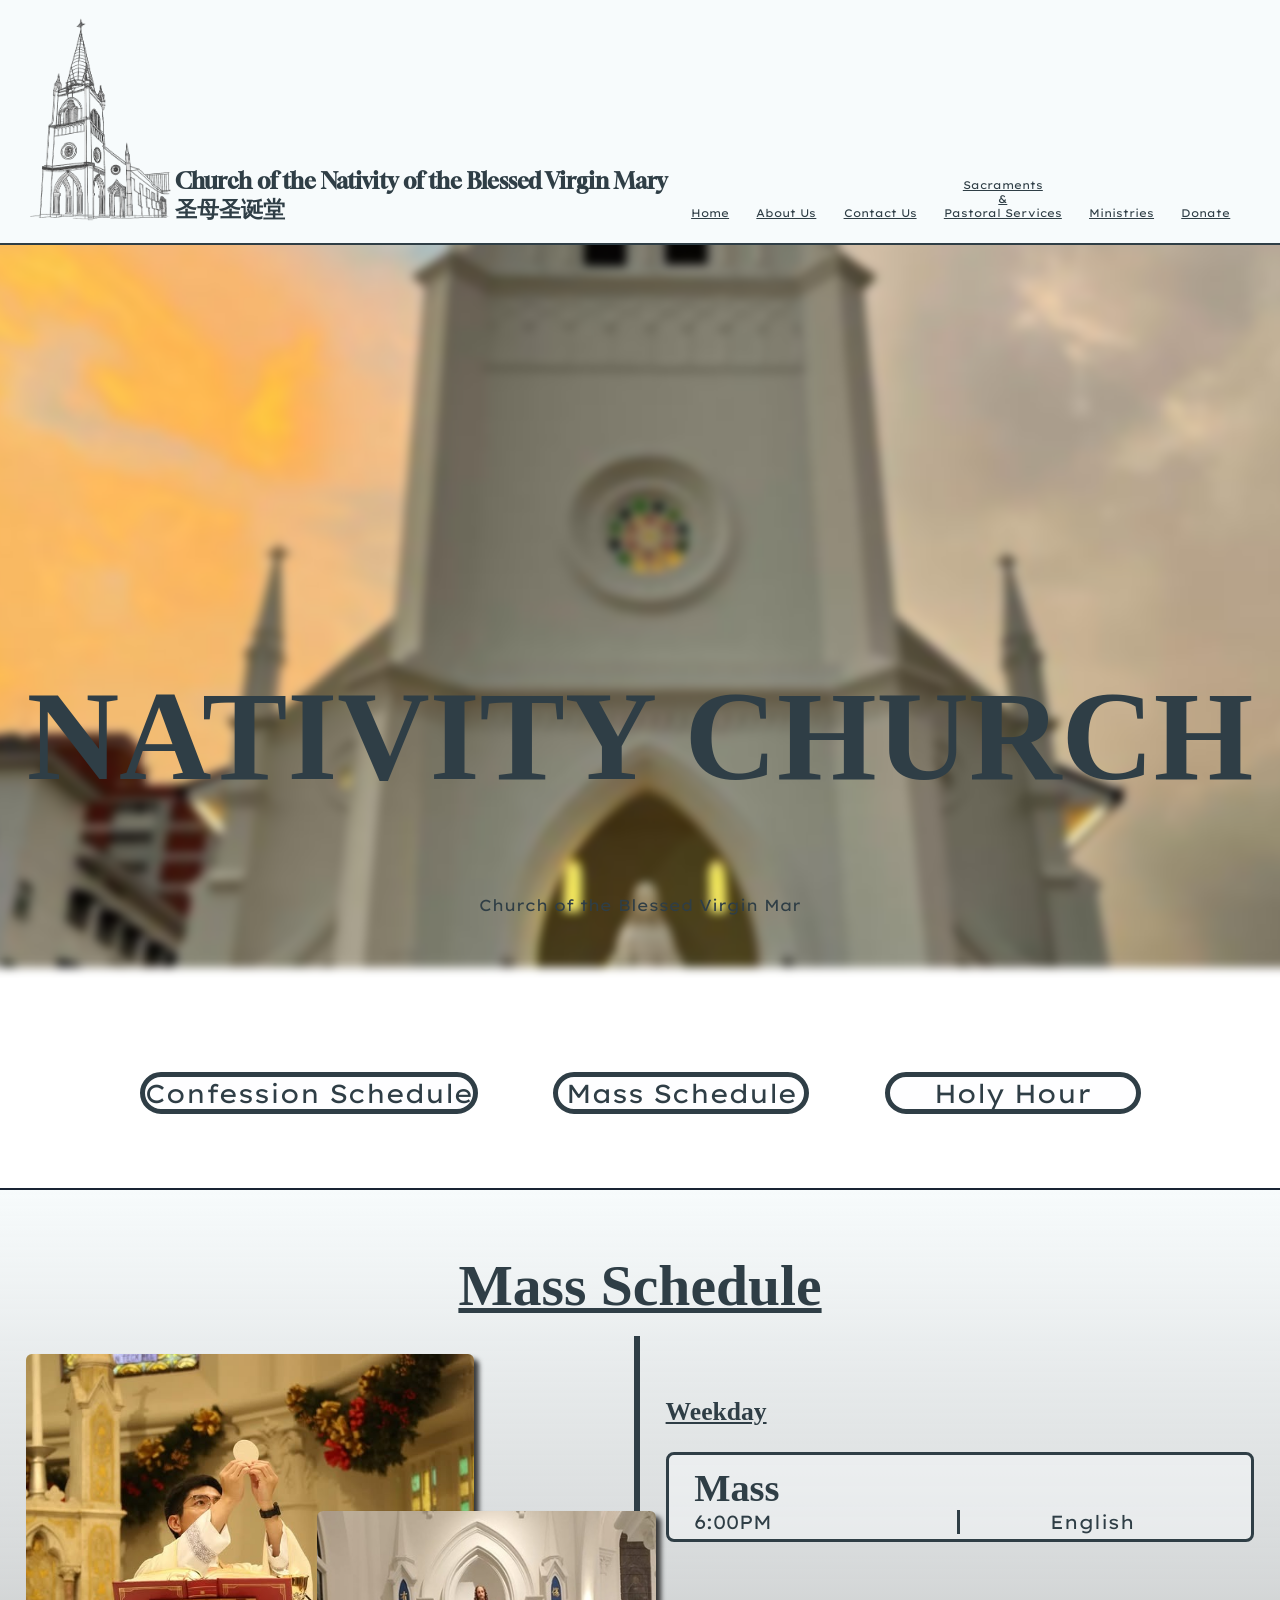
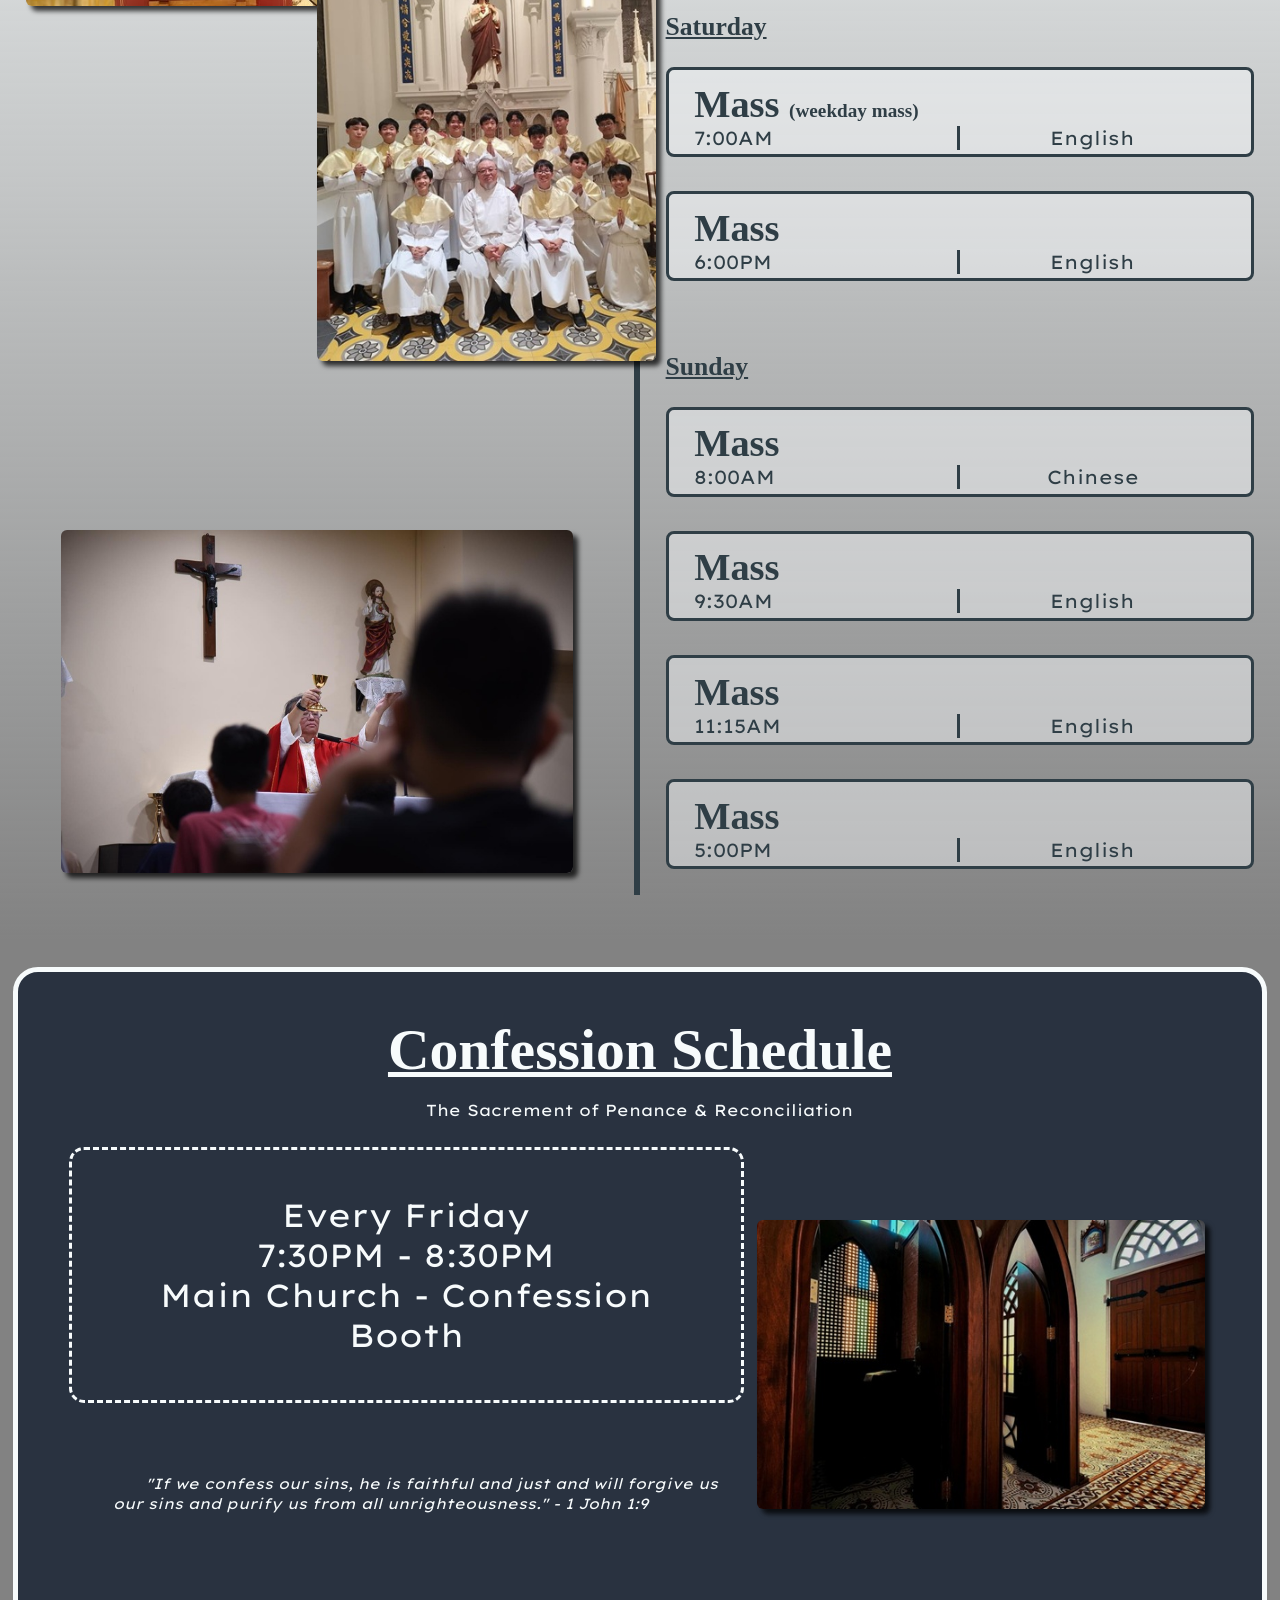
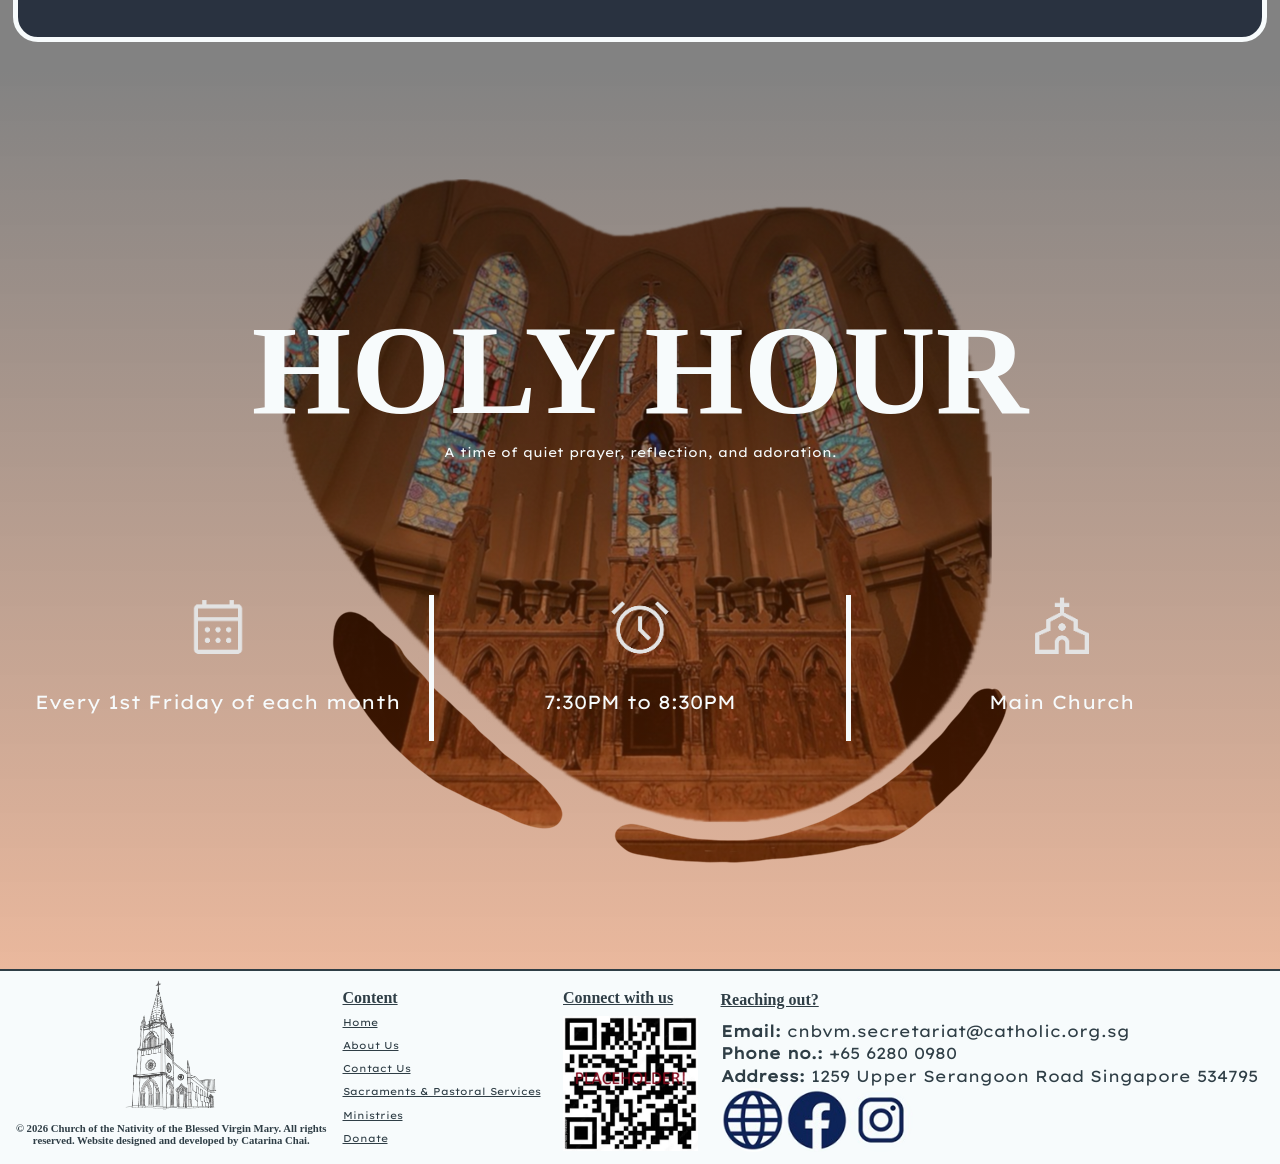
==== commit 83ff908f: "." ====
--- a/index.html
+++ b/index.html
@@ -197,7 +197,6 @@
         </article>
     </main>
 
-
     <!-- Footer -->
     <footer>
         <div class="logo">
@@ -214,7 +213,7 @@
                 <button class="index"><a href='index.html'>Home</a></button>
                 <button class="aboutBtn"><a href='about.html'>About Us</a></button>
                 <button class="clergyBtn"><a href='clergy.html'>Contact Us</a></button>
-                <button class="scaramentBtn"><a href='scarament.html'>Sacraments & Pastroal Services</a></button>
+                <button class="scaramentBtn"><a href='scarament.html'>Sacraments & Pastoral Services</a></button>
                 <button class="ministryBtn"><a href='ministry.html'>Ministries</a></button>
                 <button class="donateBtn"><a href='donate.html'>Donate</a></button>
             </nav>
